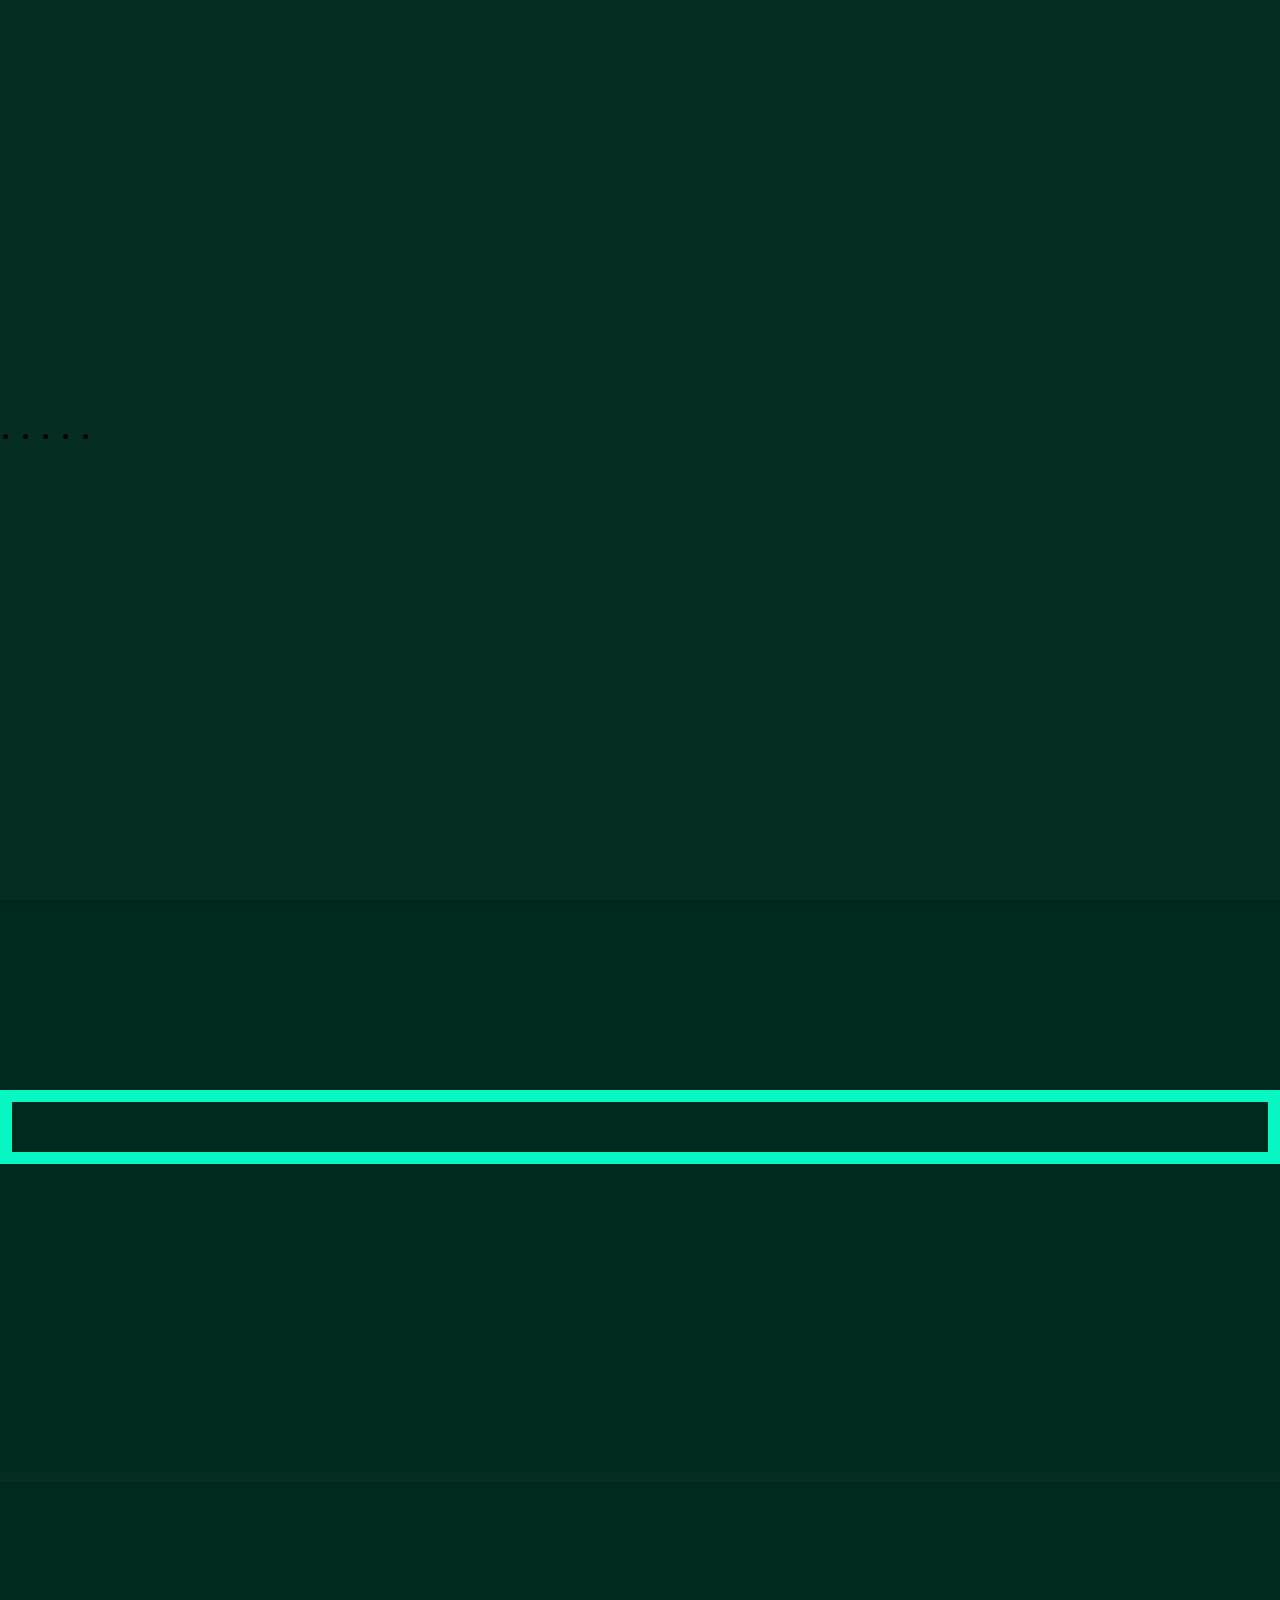
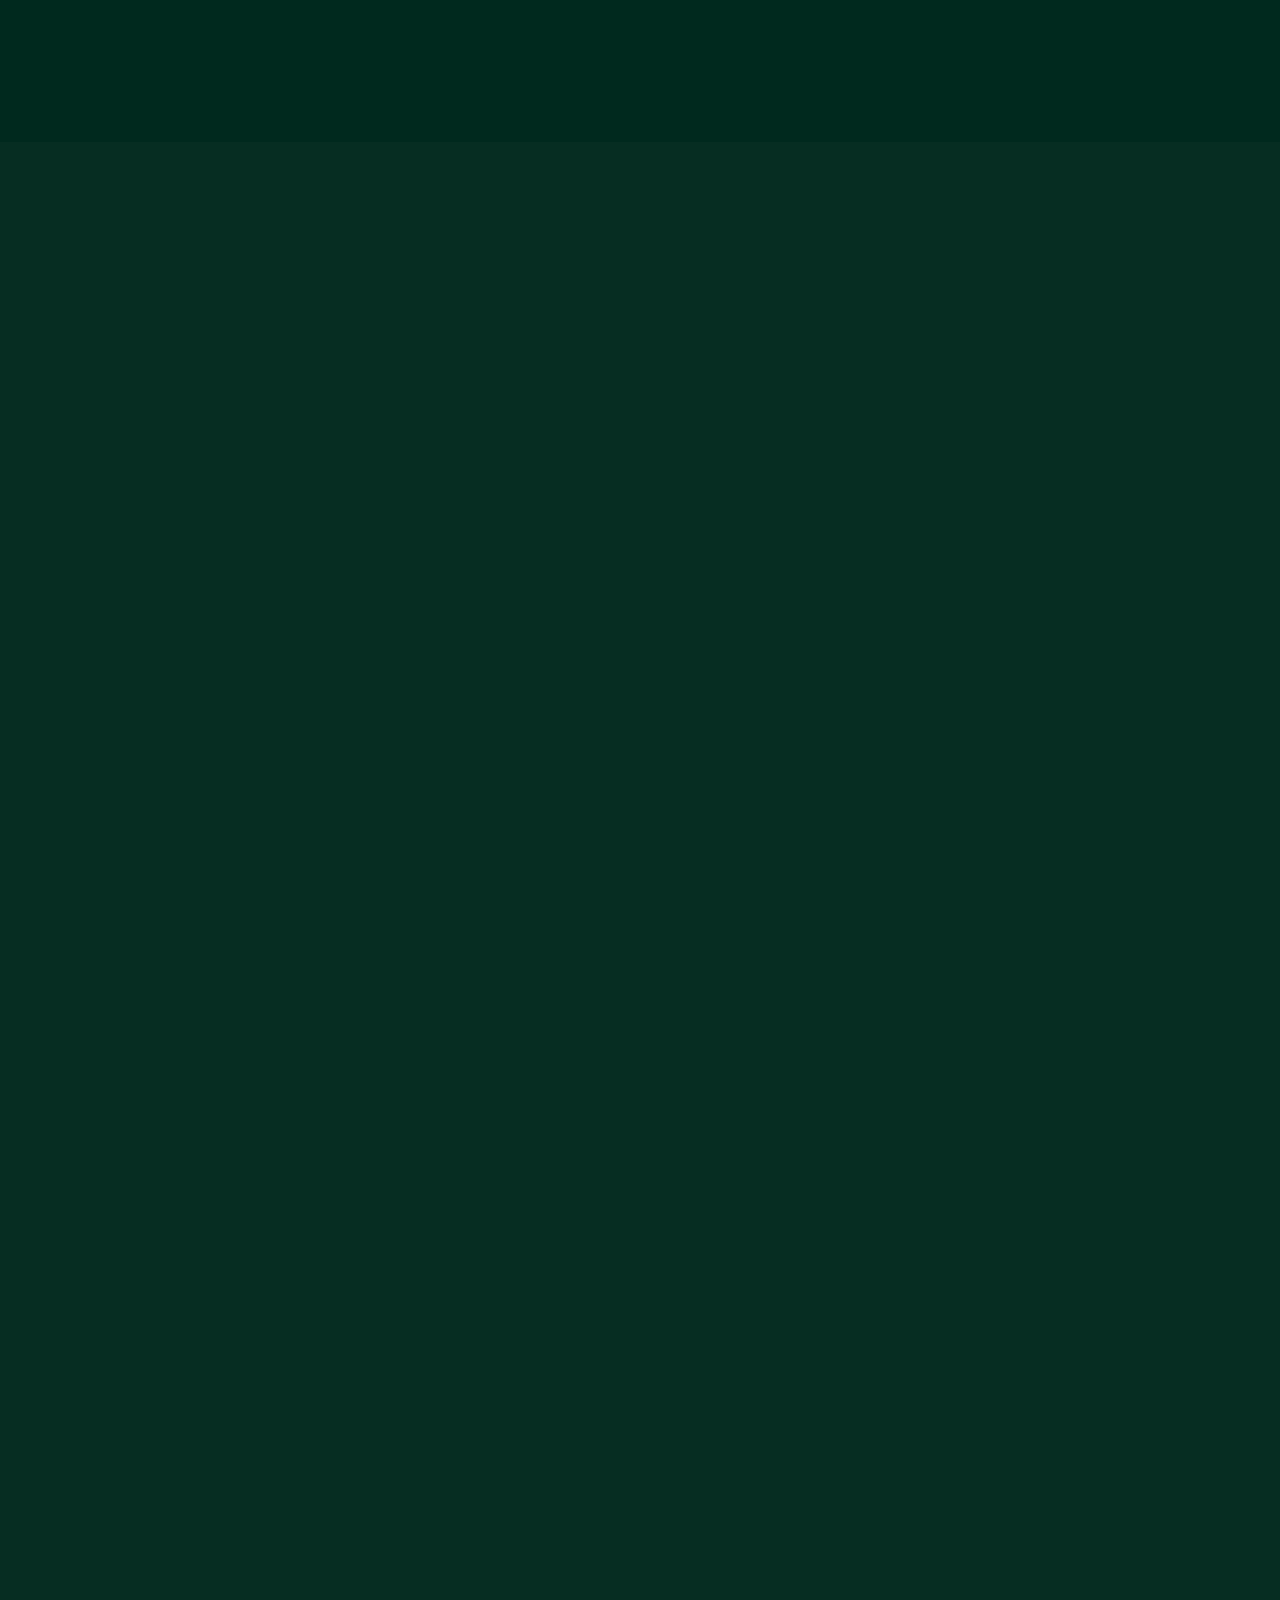
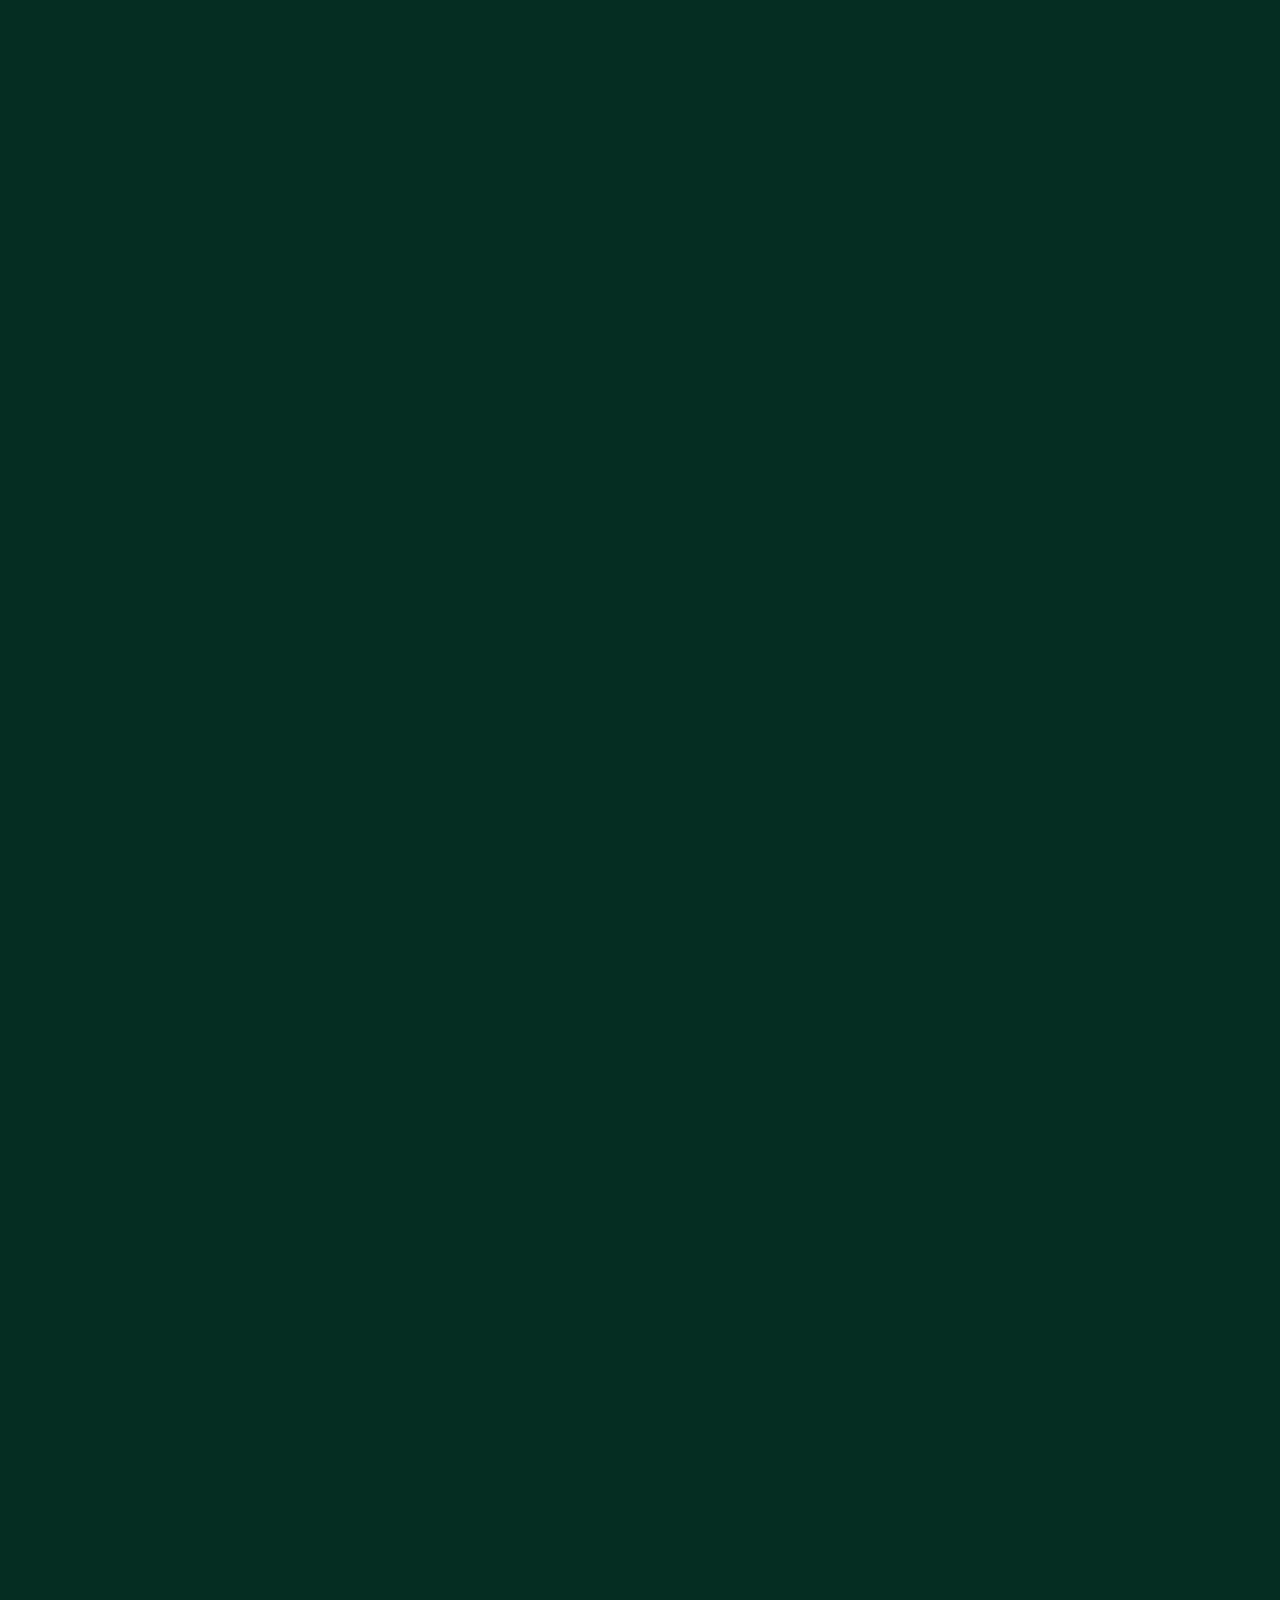
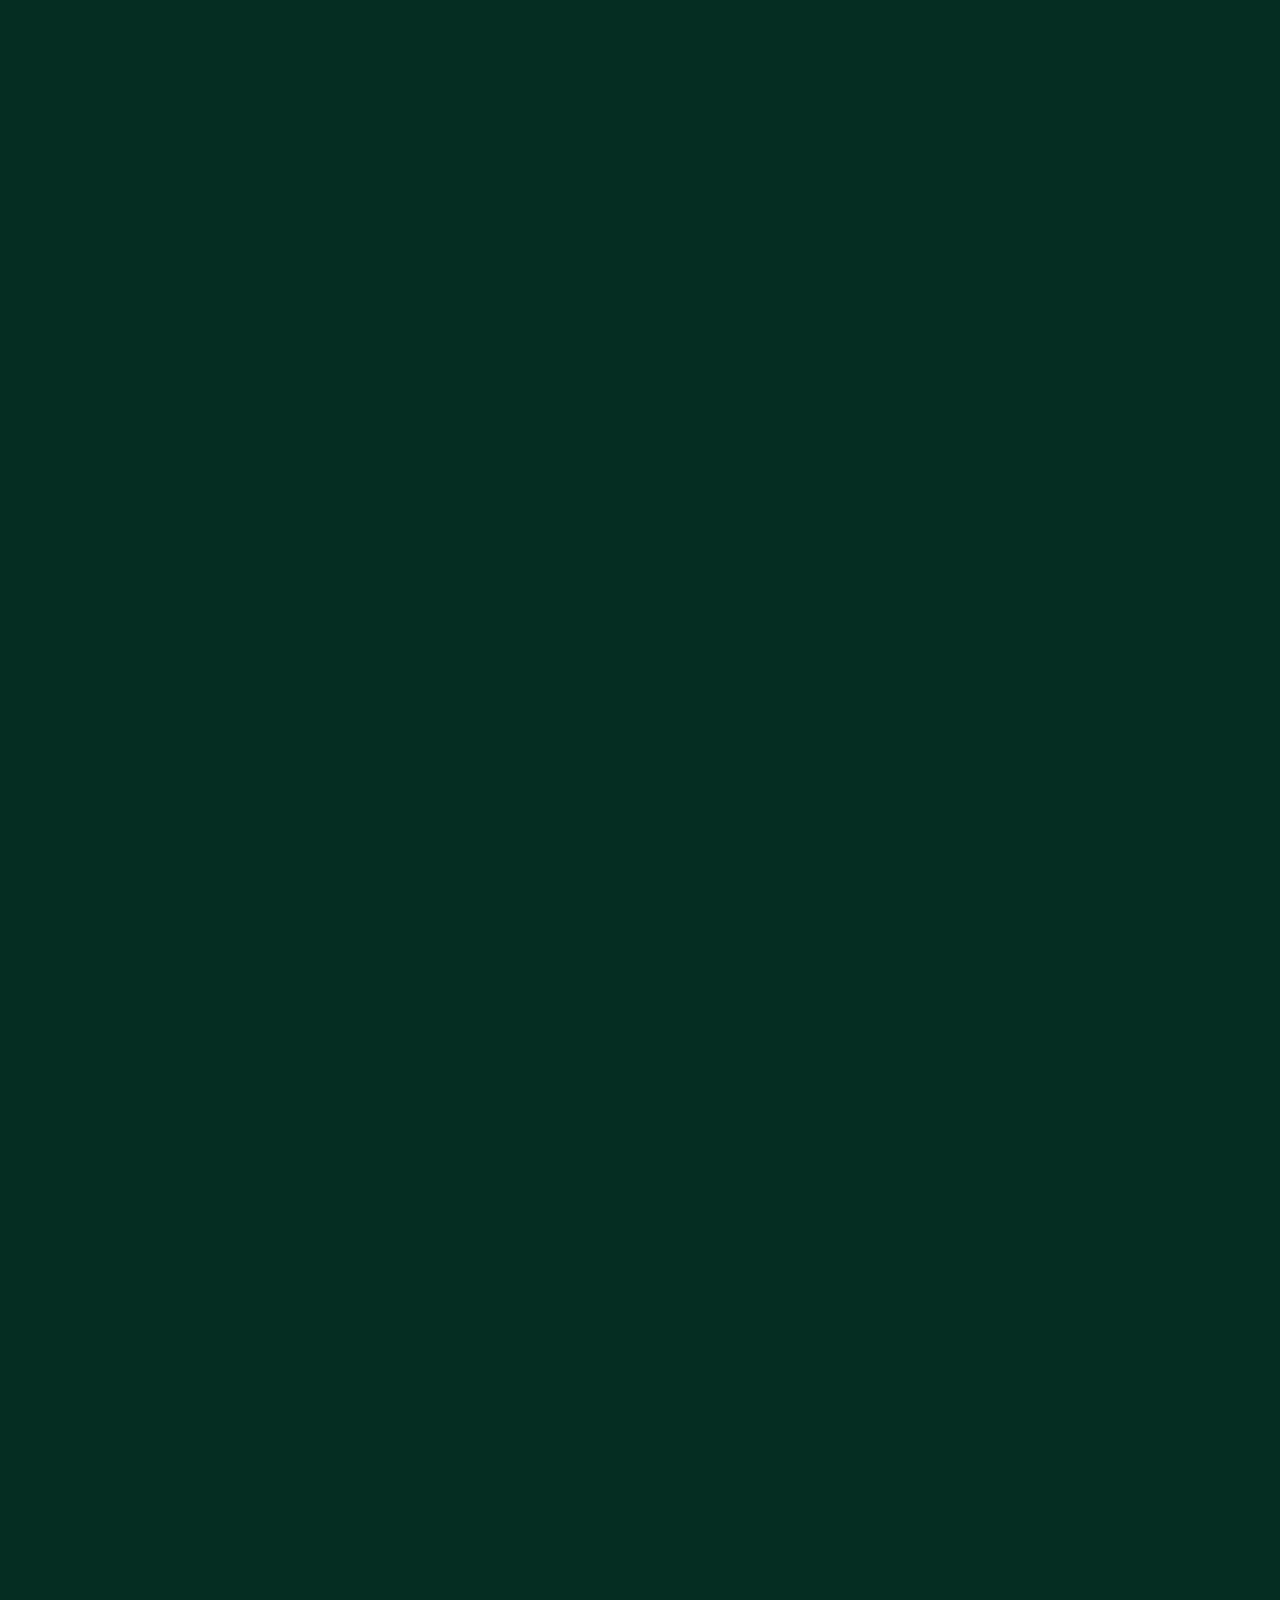
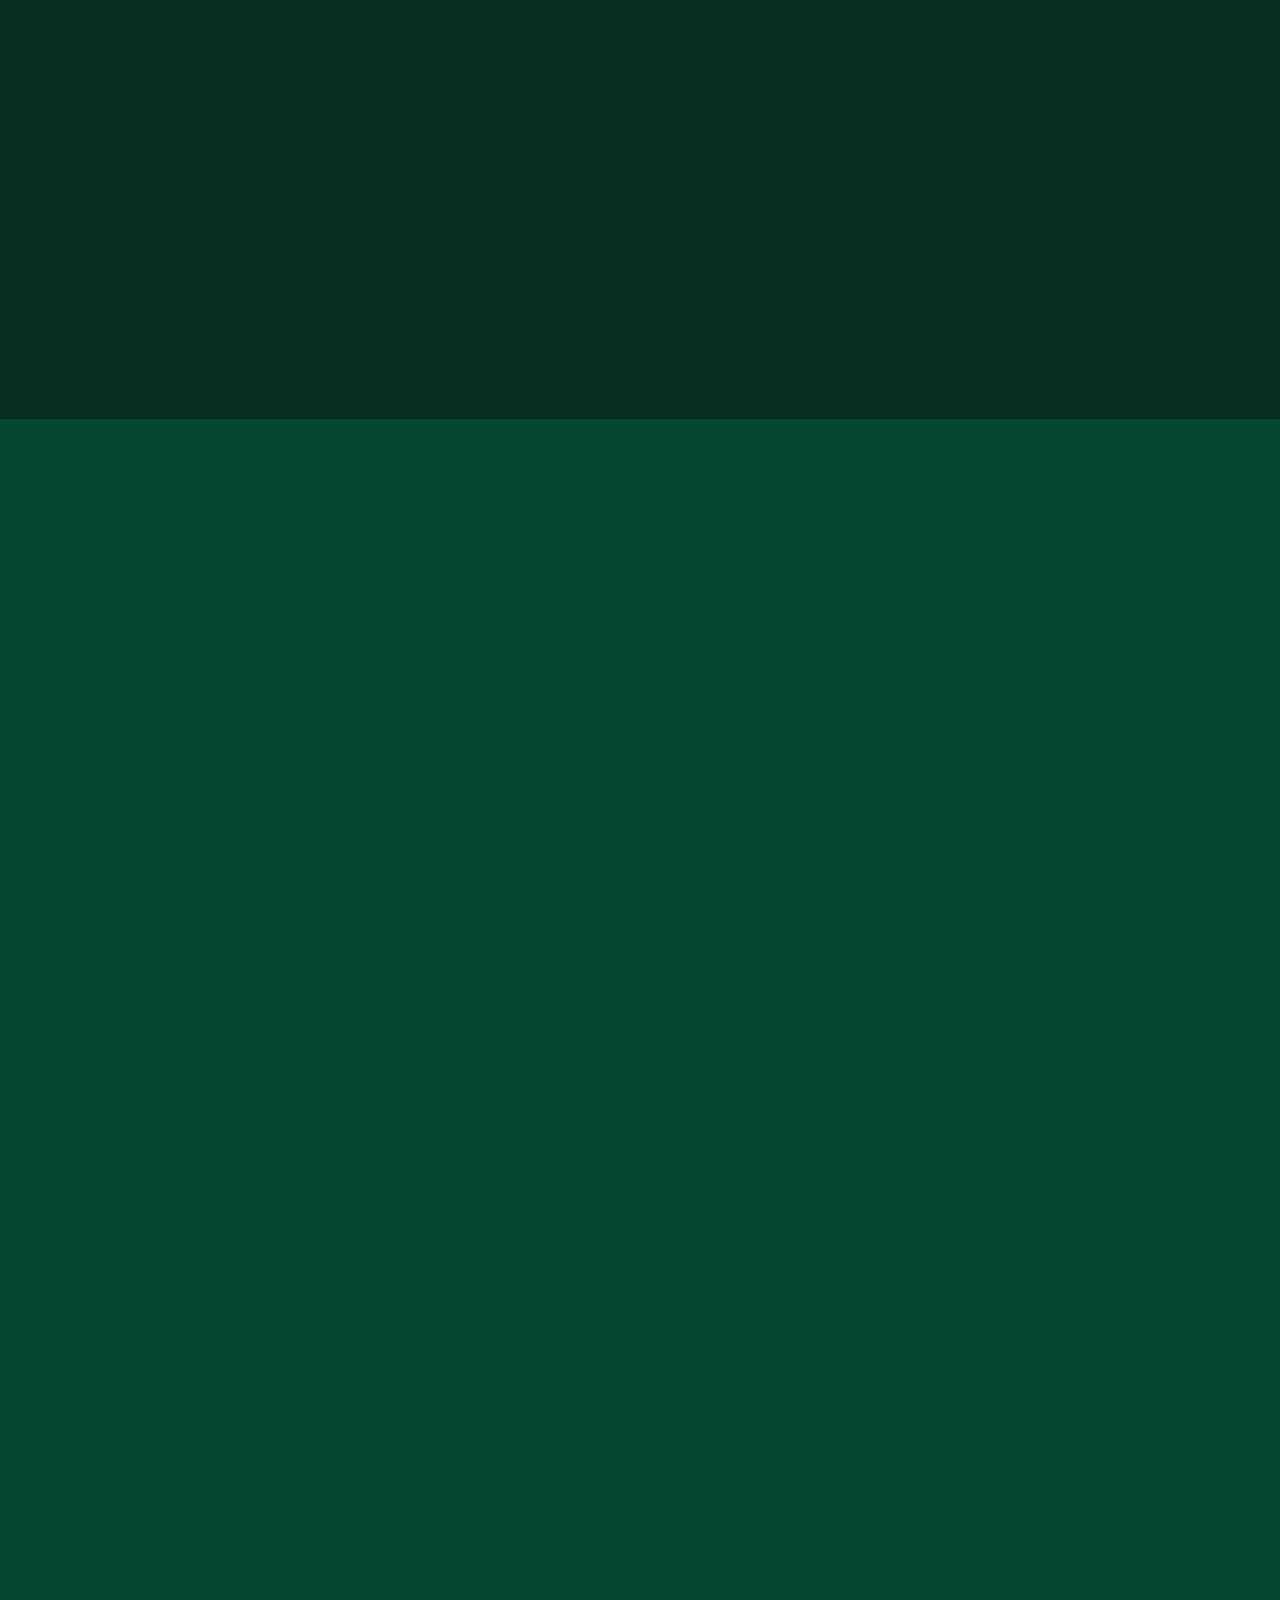
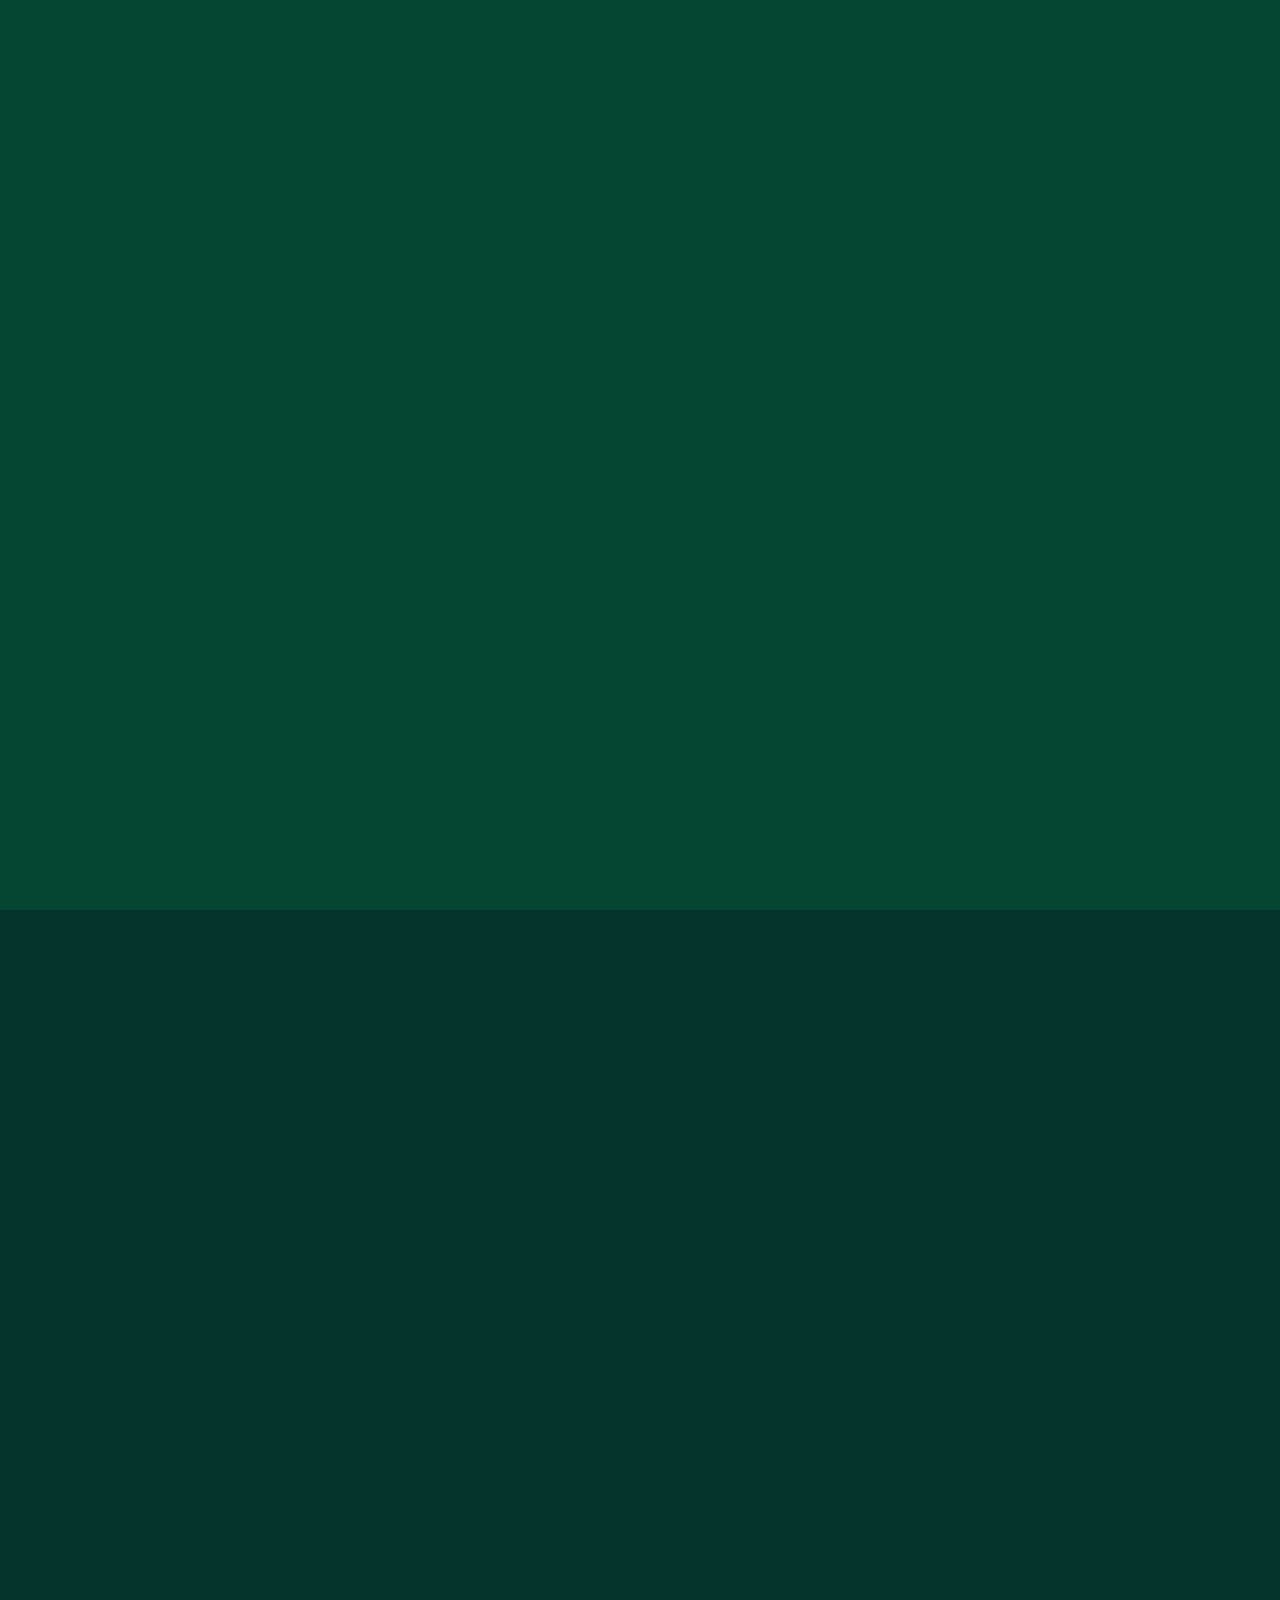
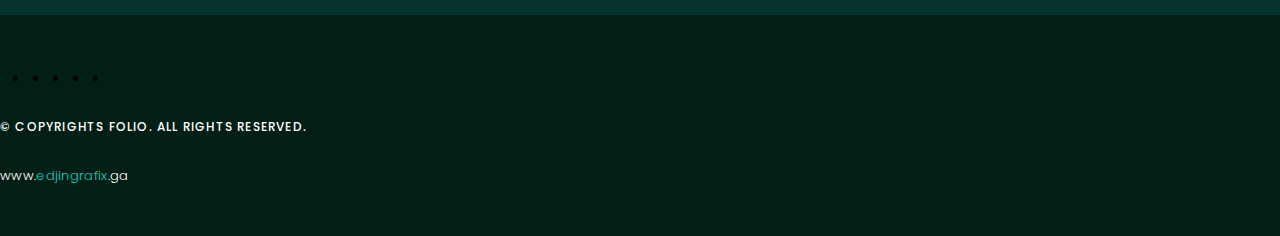
==== index.html @ a2e59a84 "My Portfolio" ====
<!DOCTYPE html>
<html lang="en">

<head>
  <!-- meta -->
  <meta charset="utf-8">
  <meta content="width=device-width, initial-scale=1.0" name="viewport">
  <title>EdjinGrafix | Portfolio</title>
  <link rel="shortcut icon" href="images/edjinlogo.png">
  <meta content="" name="keywords">
  <meta content="" name="description">

  <!-- Google Fonts -->
  <link href="https://fonts.googleapis.com/css?family=Poppins:300,300i,400,400i,500,500i,600,600i,700,700i|Playfair+Display:400,400i,700,700i,900,900i" rel="stylesheet">

  <!-- Bootstrap CSS File -->
  <link href="lib/bootstrap/css/bootstrap.min.css" rel="stylesheet">

  <!-- Import CSS -->
  <link href="css/button.css" rel="stylesheet">
  <link href="css/bglights.css" rel="stylesheet">
  <link href="css/spinbutton.css" rel="stylesheet">
  <link href="css/lightning.css" rel="stylesheet">
  <link href="css/particles.css" rel="stylesheet">
  <link href="css/skillsbar.css" rel="stylesheet">

  <!-- Libraries CSS Files -->
  <link rel="stylesheet" href="https://unpkg.com/aos@next/dist/aos.css" />
  <link href="lib/ionicons/css/ionicons.min.css" rel="stylesheet">
  <link href="lib/owlcarousel/assets/owl.carousel.min.css" rel="stylesheet">
  <link href="lib/magnific-popup/magnific-popup.css" rel="stylesheet">
  <link href="lib/hover/hover.min.css" rel="stylesheet">

  <!-- Main Stylesheet File -->
  <link href="css/style.css" rel="stylesheet">

  <!-- Responsive css -->
  <link href="css/responsive.css" rel="stylesheet">

  <!-- jquery -->
  <script src="https://code.jquery.com/jquery-3.3.1.js"></script>

  <!-- Edjin -->
  <link rel="shortcut icon" href="images/edjinlogo.png">
  <!-- =======================================================
  ======================================================= -->
</head>

<body>
  <!-- start section navbar -->
  <nav id="main-nav">
    <div class="row">
      <div class="container">
        <div class="logo">
          <a href="index.html"><img src="images/edjinlogo.png" alt="logo"></a>
        </div>
        
        <div class="responsive"><i data-icon="m" class="ion-navicon-round"></i></div>

        <ul class="nav-menu list-unstyled">
          <li><a href="#header" >Home</a></li>
          <li><a href="#about" >About</a></li>
          <li><a href="#skills" >Skills</a></li>
          <li><a href="#achievements" >Achievements</a></li>
          <li><a href="#portfolio">Portfolio</a></li>
        </ul>

      </div>
    </div>
  </nav>
  <!-- End section navbar -->

  <!-- Start particles  -->
  <div id="particles-js"></div>
  <!-- End particles  -->

  <!-- Start section header -->
  <div id="header" class="home">
    <div class="container">
      <div class="header-content">   
        <h1 data-aos="flip-left">I'm <span class="typed" data-aos="zoom-in"></span></h1>
        <p data-aos="fade-right">graphic designer, UI/UX developer</p>

        <ul class="list-unstyled list-social">
          <li><a href="https://www.facebook.com/nijde.nauab" data-aos="zoom-out-down"><i class="ion-social-facebook"></i></a></li>
          <li><a href="https://www.instagram.com/iamedjin/?hl=en" data-aos="zoom-out-down"><i class="ion-social-instagram"></i></a></li>
          <li><a href="https://twitter.com/"><i class="ion-social-twitter" data-aos="zoom-out-down"></i></a></li>
          <li><a href="https://www.linkedin.com/in/edjin-bauan-984ab7176/" data-aos="zoom-out-down"><i class="ion-social-linkedin"></i></a></li>
          <li><a href="https://www.youtube.com/channel/UC0boYiIL5aorYPAIslinyHw?view_as=subscriber" data-aos="zoom-out-down"><i class="ion-social-youtube"></i></a></li>
          <li><a href="https://plus.google.com/u/0/112895569783158415450" data-aos="zoom-out-down"><i class="ion-social-googleplus"></i></a></li>
        </ul> 
        
        <ul class="list-unstyled list-social" data-aos="zoom-in">
            <li><a href="images/resume.pdf" download><b>
                <span></span>
                <span></span>
                <span></span>
                <span></span>
                Download Resume
              </a></b></li>
          </ul>  

      </div>
    </div>
  </div>
  <!-- End section header -->

<!-- start section about us -->
  <div id="about" class="paddsection">
    <div class="container">
      <div class="row justify-content-between">

        <div class="col-lg-4 ">
          <div class="div-img-bg">

            <div class="about-img"  data-aos="flip-left"><img src="images/me.jpg" class="img-responsive" alt="me"></div>

          </div>
        </div>

        <div class="col-lg-7">
          <div class="about-descr">

            <p class="p-heading" data-aos="fade-up-right">I started as a Graphics Designer knowing just one simple application, Adobe Photoshop;
            <p class="separator" data-aos="fade-up-left"> and then I realized that technology never stops evolving, there’s always something new everyday, and if I don’t step up my game I will not be able to keep up. So I started learning the basics on creating a marketing materials then animations using different softwares, 
            finding what’s the best for each task, after some time, I’m creating website layouts and mobile application layouts; and now I’m a UI/UX developer. I never imagine that I can do these kind of
            things and I enjoy being a UI/UX developer. Creating a clean, elegant, user-friendly and of course responsive layouts is one of my passions today. 

          </div>
        </div>

      </div>
    </div>
  </div>
  <!-- end section about us -->

<!--==========================
      SERVICES SECTION
============================-->
  <!-- start section services -->
  <div id="services">
    <div class="container">
        <div class="services-carousel owl-theme" data-aos="fade-right">

          <div class="services-block" >
            <i class="ion-ios-browsers-outline"></i>
            <span>UI/UX DESIGN</span>
          </div>

          <div class="services-block" >
            <i class="ion-ios-lightbulb-outline"></i>
            <span>UNIQUE DESIGN</span>
          </div>

          <div class="services-block" >
            <i class="ion-ios-color-wand-outline"></i>
            <span>WEB DESIGN</span>
          </div>

          <div class="services-block" >
            <i class="ion-social-android-outline"></i>
            <span>MOBILE APP DESIGN</span>
          </div>

          <div class="services-block" >
            <i class="ion-ios-analytics-outline"></i>
            <span>LOGO DESIGN</span>
          </div>

          <div class="services-block" >
            <i class="ion-ios-camera-outline"></i>
            <span>MOCKUP DESIGN</span>
          </div>

        </div>
    </div>
  </div>
  <!-- end section services -->

<!--==========================
      SKILLS SECTION
============================-->
  <!-- start section services -->
<div id="skills">
  <div class="skillcontainer">
    <div class="section-title text-center">
      <h2 data-aos="zoom-in-up">SKILLS</h2>
    </div>
  
      <br>
      <h2 data-aos="zoom-in-down">Design Skills</h2>
      <br>
  
        <div class="skill active" id="ps90" data-aos="flip-left">
          <div class="skill__img">
            <img src="images/Skills/1.png" />
          </div>
          <div class="skill__content">
            <h2 class="skill__name">
  PHOTOSHOP
              <span id="procent">90 %</span>
            </h2>
            <div class="skill__progress">
              <span id="progress"></span>
            </div>
          </div>
        </div>
  
        <div class="skill active" id="ps95" data-aos="flip-left">
            <div class="skill__img">
              <img src="images/Skills/27.png" />
            </div>
            <div class="skill__content">
              <h2 class="skill__name">
  UI / UX Design
                <span id="procent">95 %</span>
              </h2>
              <div class="skill__progress">
                <span id="progress"></span>
              </div>
          </div>
            </div>
  
        <div class="skill active" id="ps80" data-aos="flip-left">
            <div class="skill__img">
              <img src="images/Skills/2.svg" />
            </div>
            <div class="skill__content">
              <h2 class="skill__name">
  ILLUSTRATOR
                <span id="procent">80 %</span>
              </h2>
              <div class="skill__progress">
                <span id="progress"></span>
              </div>
            </div>
          </div>
        
        <div class="skill active" id="ps100" data-aos="flip-left">
          <div class="skill__img">
            <img src="images/Skills/3.svg" />
          </div>
          <div class="skill__content">
            <h2 class="skill__name">
  ADOBE XD
              <span id="procent">100 %</span>
            </h2>
            <div class="skill__progress">
              <span id="progress"></span>
            </div>
          </div>
        </div>
        
        <div class="skill active" id="ps85" data-aos="flip-left">
          <div class="skill__img">
            <img src="images/Skills/4.svg" />
          </div>
          <div class="skill__content">
            <h2 class="skill__name">
  ADOBE INDESIGN
              <span id="procent">85 %</span>
            </h2>
            <div class="skill__progress">
              <span id="progress"></span>
            </div>
          </div>
        </div>
        
        <div class="skill active" id="ps85" data-aos="flip-left">
          <div class="skill__img">
            <img src="images/Skills/12.jpeg" />
          </div>
          <div class="skill__content">
            <h2 class="skill__name">
  SONY VEGAS PRO
              <span id="procent">85 %</span>
            </h2>
            <div class="skill__progress">
              <span id="progress"></span>
            </div>
          </div>
        </div>
        
        <div class="skill active" id="ps70" data-aos="flip-left">
          <div class="skill__img">
            <img src="images/Skills/19.png" />
          </div>
          <div class="skill__content">
            <h2 class="skill__name">
  ADOBE FLASH
              <span id="procent">70 %</span>
            </h2>
            <div class="skill__progress">
              <span id="progress"></span>
            </div>
          </div>
        </div>
  
        <div class="skill active" id="ps90" data-aos="flip-left">
            <div class="skill__img">
              <img src="images/Skills/24.png" />
            </div>
            <div class="skill__content">
              <h2 class="skill__name">
  SKETCH
                <span id="procent">90 %</span>
              </h2>
              <div class="skill__progress">
                <span id="progress"></span>
              </div>
            </div>
          </div>
  
          <div class="skill active" id="ps90" data-aos="flip-left">
            <div class="skill__img">
              <img src="images/Skills/20.png" />
            </div>
            <div class="skill__content">
              <h2 class="skill__name">
  MARVELAPP
                <span id="procent">90 %</span>
              </h2>
              <div class="skill__progress">
                <span id="progress"></span>
              </div>
            </div>
          </div>
  
          <div class="skill active" id="ps90" data-aos="flip-left">
            <div class="skill__img">
              <img src="images/Skills/23.png" />
            </div>
            <div class="skill__content">
              <h2 class="skill__name">
  FILMORA
                <span id="procent">90 %</span>
              </h2>
              <div class="skill__progress">
                <span id="progress"></span>
              </div>
            </div>
          </div>
        
        
        <br><br><br><br><br><br>
        <h2 data-aos="zoom-in-down">Programming Skills</h2>
        <br><br><br>
        <div class="skill active" id="ps95" data-aos="flip-left">
          <div class="skill__img">
            <img src="images/Skills/5.svg" />
          </div>
          <div class="skill__content">
            <h2 class="skill__name">
  HTML5
              <span id="procent">95 %</span>
            </h2>
            <div class="skill__progress">
              <span id="progress"></span>
            </div>
          </div>
        </div>
        
        <div class="skill active" id="ps95" data-aos="flip-left">
          <div class="skill__img">
            <img src="images/Skills/6.svg" />
          </div>
          <div class="skill__content">
            <h2 class="skill__name">
  CSS
              <span id="procent">95 %</span>
            </h2>
            <div class="skill__progress">
              <span id="progress"></span>
            </div>
          </div>
        </div>
  
        <div class="skill active" id="ps90" data-aos="flip-left">
            <div class="skill__img">
              <img src="images/Skills/7.png" />
            </div>
            <div class="skill__content">
              <h2 class="skill__name">
  SCSS/SASS
                <span id="procent">90 %</span>
              </h2>
              <div class="skill__progress">
                <span id="progress"></span>
              </div>
            </div>
          </div>
  
          <div class="skill active" id="ps90" data-aos="flip-left">
              <div class="skill__img">
                <img src="images/Skills/8.png" />
              </div>
              <div class="skill__content">
                <h2 class="skill__name">
  FLEXBOX
                  <span id="procent">90 %</span>
                </h2>
                <div class="skill__progress">
                  <span id="progress"></span>
                </div>
              </div>
            </div>
  
          <div class="skill active" id="ps50" data-aos="flip-left">
              <div class="skill__img">
                <img src="images/Skills/9.png" />
              </div>
              <div class="skill__content">
                <h2 class="skill__name">
  JAVASCRIPT
                  <span id="procent">50 %</span>
                </h2>
                <div class="skill__progress">
                  <span id="progress"></span>
                </div>
              </div>
            </div>
  
          <div class="skill active" id="ps85" data-aos="flip-left">
              <div class="skill__img">
                <img src="images/Skills/13.png" />
              </div>
              <div class="skill__content">
                <h2 class="skill__name">
  BOOTSTRAP
                  <span id="procent">85 %</span>
                </h2>
                <div class="skill__progress">
                  <span id="progress"></span>
                </div>
              </div>
            </div>
  
          <div class="skill active" id="ps75" data-aos="flip-left">
              <div class="skill__img">
                <img src="images/Skills/14.png" />
              </div>
              <div class="skill__content">
                <h2 class="skill__name">
  ANGULARJS
                  <span id="procent">75 %</span>
                </h2>
                <div class="skill__progress">
                  <span id="progress"></span>
                </div>
              </div>
            </div>
  
          <div class="skill active" id="ps70" data-aos="flip-left">
              <div class="skill__img">
                <img src="images/Skills/17.png" />
              </div>
              <div class="skill__content">
                <h2 class="skill__name">
  VUEJS
                  <span id="procent">70 %</span>
                </h2>
                <div class="skill__progress">
                  <span id="progress"></span>
                </div>
              </div>
            </div>
  
          <div class="skill active" id="ps60" data-aos="flip-left">
              <div class="skill__img">
                <img src="images/Skills/16.png" />
              </div>
              <div class="skill__content">
                <h2 class="skill__name">
  NODEJS
                  <span id="procent">60 %</span>
                </h2>
                <div class="skill__progress">
                  <span id="progress"></span>
                </div>
              </div>
            </div>
  
          <div class="skill active" id="ps90" data-aos="flip-left">
              <div class="skill__img">
                <img src="images/Skills/15.png" />
              </div>
              <div class="skill__content">
                <h2 class="skill__name">
  GITHUB
                  <span id="procent">90 %</span>
                </h2>
                <div class="skill__progress">
                  <span id="progress"></span>
                </div>
              </div>
            </div>
          
          <div class="skill active" id="ps80" data-aos="flip-left">
              <div class="skill__img">
                <img src="images/Skills/21.png" />
              </div>
              <div class="skill__content">
                <h2 class="skill__name">
  BULMACSS
                  <span id="procent">80 %</span>
                </h2>
                <div class="skill__progress">
                  <span id="progress"></span>
                </div>
              </div>
            </div>
  
          <div class="skill active" id="ps80" data-aos="flip-left">
              <div class="skill__img">
                <img src="images/Skills/22.png" />
              </div>
              <div class="skill__content">
                <h2 class="skill__name">
  MATERIALIZE
                  <span id="procent">80 %</span>
                </h2>
                <div class="skill__progress">
                  <span id="progress"></span>
                </div>
              </div>
            </div>
          
          <div class="skill active" id="ps80" data-aos="flip-left">
              <div class="skill__img">
                <img src="images/Skills/26.png" />
              </div>
              <div class="skill__content">
                <h2 class="skill__name">
  ANT DESIGN
                  <span id="procent">80 %</span>
                </h2>
                <div class="skill__progress">
                  <span id="progress"></span>
                </div>
              </div>
            </div>
  
          <div class="skill active" id="ps80" data-aos="flip-left">
              <div class="skill__img">
                <img src="images/Skills/25.png" />
              </div>
              <div class="skill__content">
                <h2 class="skill__name">
  SEMANTIC UI
                  <span id="procent">80 %</span>
                </h2>
                <div class="skill__progress">
                  <span id="progress"></span>
                </div>
              </div>
            </div>
  
        <br><br><br><br><br><br>
        <h2 data-aos="zoom-in-down">Other Skills</h2>
        <br><br><br>
  
        <div class="skill active" id="ps100" data-aos="flip-left">
          <div class="skill__img">
            <img src="images/Skills/10.png" />
          </div>
          <div class="skill__content">
            <h2 class="skill__name">
  MICROSOFT OFFICE
              <span id="procent">100 %</span>
            </h2>
            <div class="skill__progress">
              <span id="progress"></span>
            </div>
          </div>
        </div>
  
    <div class="skill active" id="ps80" data-aos="flip-left">
          <div class="skill__img">
            <img src="images/Skills/18.png" />
          </div>
          <div class="skill__content">
            <h2 class="skill__name">
  FLSTUDIO
              <span id="procent">80 %</span>
            </h2>
            <div class="skill__progress">
              <span id="progress"></span>
            </div>
          </div>
        </div>
  
      <div class="skill active" id="ps100" data-aos="flip-left">
          <div class="skill__img">
            <img src="images/Skills/11.svg" />
          </div>
          <div class="skill__content">
            <h2 class="skill__name">
  ACOUSTICA MIXER
              <span id="procent">100 %</span>
            </h2>
            <div class="skill__progress">
              <span id="progress"></span>
            </div>
          </div>
        </div>
  </div>
  </div>
  
  <!-- End Skill Bar -->
  <!-- start section services -->
  <div id="achievements">
      <section>
          <div class="container">
            <div class="row">
              <div class="col-lg-12 text-center">
                <h2 class="section-heading text-uppercase" data-aos="zoom-in-up">SEMINAR, TRAININGS, ACHIEVEMENTS</h2>
                <h3 class="section-subheading text-muted"></h3>
              </div>

            </div>
            <div class="row">
              <div class="col-lg-12">
                <ul class="timeline" data-aos="zoom-in-down">
                  <li>
                    <div class="timeline-image" data-aos="zoom-out-down">
                      <img class="rounded-circle img-fluid" src="images/portfolio/1.png" alt="" style="height:100%">
                    </div>
                    <div class="timeline-panel" data-aos="fade-left">
                      <div class="timeline-heading">
                        <h4>March 2012</h4>
                        <h4 class="subheading">Calamba, Laguna</h4>
                      </div>
                      <div class="timeline-body">
                        <p>Outstanding Graduate In Arts</p>
                      </div>
                    </div>
                  </li>
                  <li class="timeline-inverted">
                    <div class="timeline-image" data-aos="zoom-out-down">
                      <img class="rounded-circle img-fluid" src="images/portfolio/2.png" alt="" style="height:100%">
                    </div>
                    <div class="timeline-panel" data-aos="fade-right">
                      <div class="timeline-heading">
                        <h4>February 2017</h4>
                        <h4 class="subheading">Santa Rosa City, Laguna</h4>
                      </div>
                      <div class="timeline-body">
                        <p>Adobe Photoshop Tips and Tricks</p>
                      </div>
                    </div>
                  </li>
                  <li>
                    <div class="timeline-image" data-aos="zoom-out-down">
                      <img class="rounded-circle img-fluid" src="images/portfolio/3.png" alt="" style="height:100%">
                    </div>
                    <div class="timeline-panel" data-aos="fade-left">
                      <div class="timeline-heading">
                        <h4>February 2017</h4>
                        <h4 class="subheading">Santa Rosa City, Laguna</h4>
                      </div>
                      <div class="timeline-body">
                        <p>Android Programming Using SQLite Database</p>
                      </div>
                    </div>
                  </li>
                  <li class="timeline-inverted">
                    <div class="timeline-image" data-aos="zoom-out-down">
                      <img class="rounded-circle img-fluid" src="images/portfolio/4.png" alt="" style="height:100%">
                    </div>
                    <div class="timeline-panel" data-aos="fade-right">
                      <div class="timeline-heading">
                        <h4>April 2018</h4>
                        <h4 class="subheading">Santa Rosa City, Laguna</h4>
                      </div>
                      <div class="timeline-body">
                        <p>(Best in Thesis) ARDUINO PROJECT 
                          Asia Technological School of Science & Arts</p>
                      </div>
                    </div>
                  </li>
                  <li>
                      <div class="timeline-image" data-aos="zoom-out-down">
                        <img class="rounded-circle img-fluid" src="images/portfolio/5.png" alt="" style="height:100%">
                      </div>
                      <div class="timeline-panel" data-aos="fade-left">
                        <div class="timeline-heading">
                          <h4>March 2018</h4>
                          <h4 class="subheading">Santa Rosa City, Laguna</h4>
                        </div>
                        <div class="timeline-body">
                          <p>On the Job Training Santa Rosa Municipal Hall (Vice Mayor’s Office)</p>
                        </div>
                      </div>
                    </li>
                    <li class="timeline-inverted">
                        <div class="timeline-image" data-aos="zoom-out-down">
                          <img class="rounded-circle img-fluid" src="images/portfolio/6.png" alt="" style="height:100%">
                        </div>
                        <div class="timeline-panel" data-aos="fade-right">
                          <div class="timeline-heading">
                            <h4>March 2018</h4>
                            <h4 class="subheading">Santa Rosa City, Laguna</h4>
                          </div>
                          <div class="timeline-body">
                            <p>Promotion and Marketing Seminar</p>
                          </div>
                        </div>
                      </li>
                      <li>
                          <div class="timeline-image" data-aos="zoom-out-down">
                            <img class="rounded-circle img-fluid" src="images/portfolio/7.png" alt="" style="height:100%">
                          </div>
                          <div class="timeline-panel" data-aos="fade-left">
                            <div class="timeline-heading">
                              <h4>September 2016</h4>
                              <h4 class="subheading">TESDA Binan, Laguna</h4>
                            </div>
                            <div class="timeline-body">
                              <p>English Language</p>
                            </div>
                          </div>
                        </li>
                        <li class="timeline-inverted">
                            <div class="timeline-image" data-aos="zoom-out-down">
                              <img class="rounded-circle img-fluid" src="images/portfolio/8.png" alt="" style="height:100%">
                            </div>
                            <div class="timeline-panel" data-aos="fade-right">
                              <div class="timeline-heading">
                                <h4>September 201</h4>
                                <h4 class="subheading">Santa Rosa City, Laguna</h4>
                              </div>
                              <div class="timeline-body">
                                <p>Sangguniang Kabataan</p>
                              </div>
                            </div>
                          </li>
                  
                </ul>
              </div>
            </div>
          </div>
  </section>
</div>

    <!-- end section services -->
    
  <!-- start section portfolio -->
  <div id="portfolio" class="text-center paddsection">

    <div class="container">
      <div class="section-title text-center">
        <h2 data-aos="zoom-in-down">My Portfolio</h2>
      </div>
    </div>

    <div class="container">
      <div class="row">
        <div class="col-md-12">

          <div class="portfolio-list">

            <ul class="nav list-unstyled" id="portfolio-flters" data-aos="fade-up">
              <li class="filter filter-active" data-filter=".all">all</li>
              <li class="filter" data-filter=".branding">logos</li>
              <li class="filter" data-filter=".mockups">mockups</li>
              <li class="filter" data-filter=".uikits">banners</li>
              <li class="filter" data-filter=".webdesign">calling cards</li>
              <li class="filter" data-filter=".photography">other design</li>
            </ul>

          </div>

          <div class="portfolio-container">

            <div class="col-lg-4 col-md-6 portfolio-thumbnail all branding uikits webdesign" data-aos="flip-up">
              <a class="popup-img" href="images/portfolio/1.jpg">
                <img src="images/portfolio/1.jpg" alt="img">
              </a>
            </div>

            <div class="col-lg-4 col-md-6 portfolio-thumbnail all mockups uikits photography" data-aos="flip-up">
              <a class="popup-img" href="images/portfolio/2.jpg">
                <img src="images/portfolio/2.jpg"  alt="img">
              </a>
            </div>

            <div class="col-lg-4 col-md-6 portfolio-thumbnail all branding webdesig photographyn" data-aos="flip-up">
              <a class="popup-img" href="images/portfolio/3.jpg">
                <img src="images/portfolio/3.jpg" alt="img">
              </a>
            </div>

            <div class="col-lg-4 col-md-6 portfolio-thumbnail all mockups webdesign photography" data-aos="flip-up">
              <a class="popup-img" href="images/portfolio/4.jpg">
                <img src="images/portfolio/4.jpg" alt="img">
              </a>
            </div>

            <div class="col-lg-4 col-md-6 portfolio-thumbnail all branding uikits photography" data-aos="flip-up">
              <a class="popup-img" href="images/portfolio/5.jpg">
                <img src="images/portfolio/5.jpg" alt="img">
              </a>
            </div>

            <div class="col-lg-4 col-md-6 portfolio-thumbnail all mockups uikits webdesign" data-aos="flip-up">
              <a class="popup-img" href="images/portfolio/6.jpg">
                <img src="images/portfolio/6.jpg" alt="img">
              </a>
            </div>

          </div>
        </div>
      </div>
    </div>

  </div>
  <!-- End section portfolio -->


  <!-- start sectoion contact -->
  <div id="contact" class="paddsection">
    <div class="container">
      <div class="contact-block1">
        <div class="row">

          <div class="col-lg-6">
            <div class="contact-contact">

              <h2 class="mb-30" data-aos="fade-down">GET IN TOUCH</h2>

              <ul class="contact-details" data-aos="fade-right">
                <li><span>948 Rizal Blvld. Brgy.Pook</span></li>
                <li><span>Santa Rosa, Laguna. Philippines </span></li>
                <li><span>(+63) 905-855-87**</span></li>
                <li><span>ejbauan@gmail.com</span></li>
              </ul>

            </div>
          </div>

          <div class="col-lg-6">
            <form action="" method="post" role="form" class="contactForm" data-aos="fade-left">
              <div class="row">

                <div id="sendmessage">Your message has been sent. Thank you!</div>
                <div id="errormessage"></div>

                <div class="col-lg-6">
                  <div class="form-group contact-block1">
                    <input type="text" name="name" class="form-control" id="name" placeholder="Your Name" data-rule="minlen:4" data-msg="Please enter at least 4 chars" />
                    <div class="validation"></div>
                  </div>
                </div>

                <div class="col-lg-6">
                  <div class="form-group">
                    <input type="email" class="form-control" name="email" id="email" placeholder="Your Email" data-rule="email" data-msg="Please enter a valid email" />
                    <div class="validation"></div>
                  </div>
                </div>

                <div class="col-lg-12">
                  <div class="form-group">
                    <input type="text" class="form-control" name="subject" id="subject" placeholder="Subject" data-rule="minlen:4" data-msg="Please enter at least 8 chars of subject" />
                    <div class="validation"></div>
                  </div>
                </div>

                <div class="col-lg-12">
                  <div class="form-group">
                    <textarea class="form-control" name="message" rows="12" data-rule="required" data-msg="Please write something for us" placeholder="Message"></textarea>
                    <div class="validation"></div>
                  </div>
                </div>

                <div class="col-lg-12">
                  <input type="submit" class="btn btn-defeault btn-send" value="Send message">
                </div>

              </div>
            </form>
          </div>
        </div>
      </div>
    </div>
  </div>
 
  
  <!-- start section footer -->
  <div id="footer" class="text-center">
    <div class="container">
      <div class="socials-media text-center">

        <ul class="list-unstyled list-social">
          <li><a href="https://www.facebook.com/nijde.nauab"><i class="ion-social-facebook"></i></a></li>
          <li><a href="https://www.instagram.com/iamedjin/?hl=en"><i class="ion-social-instagram"></i></a></li>
          <li><a href="https://twitter.com/"><i class="ion-social-twitter"></i></a></li>
          <li><a href="https://www.linkedin.com/in/edjin-bauan-984ab7176/"><i class="ion-social-linkedin"></i></a></li>
          <li><a href="https://www.youtube.com/channel/UC0boYiIL5aorYPAIslinyHw?view_as=subscriber"><i class="ion-social-youtube"></i></a></li>
          <li><a href="https://plus.google.com/u/0/112895569783158415450"><i class="ion-social-googleplus"></i></a></li>
        </ul> 

      </div>

      <p>&copy; Copyrights Folio. All rights reserved.</p>

      <div class="credits">
        <!--
          All the links in the footer should remain intact.
          You can delete the links only if you purchased the pro version.
          Licensing information: https://bootstrapmade.com/license/
          Purchase the pro version with working PHP/AJAX contact form: https://bootstrapmade.com/buy/?theme=Folio
        -->
        <span class="credittext">www.</span><a href="">edjingrafix</a><span class="credittext">.ga</span>
      </div>

    </div>
  </div>
  </div>
  
  <!-- End section footer -->
  
  <!-- JavaScript Libraries -->
  <script src="lib/jquery/jquery.min.js"></script>
  <script src="lib/jquery/jquery-migrate.min.js"></script>
  <script src="lib/bootstrap/js/bootstrap.bundle.min.js"></script>
  <script src="lib/typed/typed.js"></script>
  <script src="lib/owlcarousel/owl.carousel.min.js"></script>
  <script src="lib/magnific-popup/magnific-popup.min.js"></script>
  <script src="lib/isotope/isotope.pkgd.min.js"></script>
  <script src="https://unpkg.com/aos@next/dist/aos.js"></script>

  <!-- Contact Form JavaScript File -->
  <script src="contactform/contactform.js"></script>

  <!-- Template Main Javascript File -->
  <script src="js/main.js"></script>
  <script src="js/style.js"></script>
  <script src="js/particles/particles.js"></script>
  <script src="js/particles/particles.min.js"></script>
  <script src="js/particles/app.js"></script>
  <script src="js/skillbar.js"></script>
  <script src="js/aos.js"></script>
  <script src="js/pageTransition.js"></script>
  
</body>

</html>
---- css/button.css ----
section {
    padding: 100px 0
}

section h2.section-heading {
    font-size: 25px;
    margin-top: 0;
    margin-bottom: 15px;
}

section h3.section-subheading {
    font-size: 16px;
    font-style: italic;
    margin-bottom: 75px;
    text-transform: none;
    font-family: 'Droid Serif', -apple-system, BlinkMacSystemFont, 'Segoe UI', Roboto, 'Helvetica Neue', Arial, sans-serif, 'Apple Color Emoji', 'Segoe UI Emoji', 'Segoe UI Symbol', 'Noto Color Emoji'
}

@media (min-width:768px) {
    section {
        padding: 150px 0
    }
}

.btn {
    font-family: Montserrat, -apple-system, BlinkMacSystemFont, 'Segoe UI', Roboto, 'Helvetica Neue', Arial, sans-serif, 'Apple Color Emoji', 'Segoe UI Emoji', 'Segoe UI Symbol', 'Noto Color Emoji';
    font-weight: 700
}

.btn-xl {
    font-size: 18px;
    padding: 20px 40px
}

.btn-primary {
    background-color: #fed136;
    border-color: #fed136
}

.btn-primary:active,
.btn-primary:focus,
.btn-primary:hover {
    background-color: #fec810 !important;
    border-color: #fec810 !important;
    color: #fff
}

.btn-primary:active,
.btn-primary:focus {
    -webkit-box-shadow: 0 0 0 .2rem rgba(254, 209, 55, .5) !important;
    box-shadow: 0 0 0 .2rem rgba(254, 209, 55, .5) !important
}

::selection {
    background: #fed136;
    text-shadow: none
}

img::selection {
    background: 0 0
}

img::-moz-selection {
    background: 0 0
}

#mainNav {
    background-color: #212529
}

#mainNav .navbar-toggler {
    font-size: 12px;
    right: 0;
    padding: 13px;
    text-transform: uppercase;
    color: #fff;
    border: 0;
    background-color: #fed136;
    font-family: Montserrat, -apple-system, BlinkMacSystemFont, 'Segoe UI', Roboto, 'Helvetica Neue', Arial, sans-serif, 'Apple Color Emoji', 'Segoe UI Emoji', 'Segoe UI Symbol', 'Noto Color Emoji'
}

#mainNav .navbar-brand {
    color: #fed136;
    font-family: 'Kaushan Script', -apple-system, BlinkMacSystemFont, 'Segoe UI', Roboto, 'Helvetica Neue', Arial, sans-serif, 'Apple Color Emoji', 'Segoe UI Emoji', 'Segoe UI Symbol', 'Noto Color Emoji'
}

#mainNav .navbar-brand.active,
#mainNav .navbar-brand:active,
#mainNav .navbar-brand:focus,
#mainNav .navbar-brand:hover {
    color: #fec503
}

#mainNav .navbar-nav .nav-item .nav-link {
    font-size: 90%;
    font-weight: 400;
    padding: .75em 0;
    letter-spacing: 1px;
    color: #fff;
    font-family: Montserrat, -apple-system, BlinkMacSystemFont, 'Segoe UI', Roboto, 'Helvetica Neue', Arial, sans-serif, 'Apple Color Emoji', 'Segoe UI Emoji', 'Segoe UI Symbol', 'Noto Color Emoji'
}

#mainNav .navbar-nav .nav-item .nav-link.active,
#mainNav .navbar-nav .nav-item .nav-link:hover {
    color: #fed136
}

@media (min-width:992px) {
    #mainNav {
        padding-top: 25px;
        padding-bottom: 25px;
        -webkit-transition: padding-top .3s, padding-bottom .3s;
        transition: padding-top .3s, padding-bottom .3s;
        border: none;
        background-color: transparent
    }

    #mainNav .navbar-brand {
        font-size: 1.75em;
        -webkit-transition: all .3s;
        transition: all .3s
    }

    #mainNav .navbar-nav .nav-item .nav-link {
        padding: 1.1em 1em !important
    }

    #mainNav.navbar-shrink {
        padding-top: 0;
        padding-bottom: 0;
        background-color: #212529
    }

    #mainNav.navbar-shrink .navbar-brand {
        font-size: 1.25em;
        padding: 12px 0
    }
}

header.masthead {
    text-align: center;
    color: #fff;
    background-image: url(../img/header-bg.jpg);
    background-repeat: no-repeat;
    background-attachment: scroll;
    background-position: center center;
    background-size: cover
}

header.masthead .intro-text {
    padding-top: 150px;
    padding-bottom: 100px
}

header.masthead .intro-text .intro-lead-in {
    font-size: 22px;
    font-style: italic;
    line-height: 22px;
    margin-bottom: 25px;
    font-family: 'Droid Serif', -apple-system, BlinkMacSystemFont, 'Segoe UI', Roboto, 'Helvetica Neue', Arial, sans-serif, 'Apple Color Emoji', 'Segoe UI Emoji', 'Segoe UI Symbol', 'Noto Color Emoji'
}

header.masthead .intro-text .intro-heading {
    font-size: 50px;
    font-weight: 700;
    line-height: 50px;
    margin-bottom: 25px;
    font-family: Montserrat, -apple-system, BlinkMacSystemFont, 'Segoe UI', Roboto, 'Helvetica Neue', Arial, sans-serif, 'Apple Color Emoji', 'Segoe UI Emoji', 'Segoe UI Symbol', 'Noto Color Emoji'
}

@media (min-width:768px) {
    header.masthead .intro-text {
        padding-top: 300px;
        padding-bottom: 200px
    }

    header.masthead .intro-text .intro-lead-in {
        font-size: 40px;
        font-style: italic;
        line-height: 40px;
        margin-bottom: 25px;
        font-family: 'Droid Serif', -apple-system, BlinkMacSystemFont, 'Segoe UI', Roboto, 'Helvetica Neue', Arial, sans-serif, 'Apple Color Emoji', 'Segoe UI Emoji', 'Segoe UI Symbol', 'Noto Color Emoji'
    }

    header.masthead .intro-text .intro-heading {
        font-size: 75px;
        font-weight: 700;
        line-height: 75px;
        margin-bottom: 50px;
        font-family: Montserrat, -apple-system, BlinkMacSystemFont, 'Segoe UI', Roboto, 'Helvetica Neue', Arial, sans-serif, 'Apple Color Emoji', 'Segoe UI Emoji', 'Segoe UI Symbol', 'Noto Color Emoji'
    }
}

.service-heading {
    margin: 15px 0;
    text-transform: none
}

#portfolio .portfolio-item {
    right: 0;
    margin: 0 0 15px
}

#portfolio .portfolio-item .portfolio-link {
    position: relative;
    display: block;
    max-width: 400px;
    margin: 0 auto;
    cursor: pointer
}

#portfolio .portfolio-item .portfolio-link .portfolio-hover {
    position: absolute;
    width: 100%;
    height: 100%;
    -webkit-transition: all ease .5s;
    transition: all ease .5s;
    opacity: 0;
    background: rgba(254, 209, 54, .9)
}

#portfolio .portfolio-item .portfolio-link .portfolio-hover:hover {
    opacity: 1
}

#portfolio .portfolio-item .portfolio-link .portfolio-hover .portfolio-hover-content {
    font-size: 20px;
    position: absolute;
    top: 50%;
    width: 100%;
    height: 20px;
    margin-top: -12px;
    text-align: center;
    color: #fff
}

#portfolio .portfolio-item .portfolio-link .portfolio-hover .portfolio-hover-content i {
    margin-top: -12px
}

#portfolio .portfolio-item .portfolio-link .portfolio-hover .portfolio-hover-content h3,
#portfolio .portfolio-item .portfolio-link .portfolio-hover .portfolio-hover-content h4 {
    margin: 0
}

#portfolio .portfolio-item .portfolio-caption {
    max-width: 400px;
    margin: 0 auto;
    padding: 25px;
    text-align: center;
    background-color: #fff
}

#portfolio .portfolio-item .portfolio-caption h4 {
    margin: 0;
    text-transform: none
}

#portfolio .portfolio-item .portfolio-caption p {
    font-size: 16px;
    font-style: italic;
    margin: 0;
    font-family: 'Droid Serif', -apple-system, BlinkMacSystemFont, 'Segoe UI', Roboto, 'Helvetica Neue', Arial, sans-serif, 'Apple Color Emoji', 'Segoe UI Emoji', 'Segoe UI Symbol', 'Noto Color Emoji'
}

#portfolio * {
    z-index: 2
}

@media (min-width:767px) {
    #portfolio .portfolio-item {
        margin: 0 0 30px
    }
}

.portfolio-modal {
    padding-right: 0 !important
}

.portfolio-modal .modal-dialog {
    margin: 1rem;
    max-width: 100vw
}

.portfolio-modal .modal-content {
    padding: 100px 0;
    text-align: center
}

.portfolio-modal .modal-content h2 {
    font-size: 3em;
    margin-bottom: 15px
}

.portfolio-modal .modal-content p {
    margin-bottom: 30px
}

.portfolio-modal .modal-content p.item-intro {
    font-size: 16px;
    font-style: italic;
    margin: 20px 0 30px;
    font-family: 'Droid Serif', -apple-system, BlinkMacSystemFont, 'Segoe UI', Roboto, 'Helvetica Neue', Arial, sans-serif, 'Apple Color Emoji', 'Segoe UI Emoji', 'Segoe UI Symbol', 'Noto Color Emoji'
}

.portfolio-modal .modal-content ul.list-inline {
    margin-top: 0;
    margin-bottom: 30px
}

.portfolio-modal .modal-content img {
    margin-bottom: 30px
}

.portfolio-modal .modal-content button {
    cursor: pointer
}

.portfolio-modal .close-modal {
    position: absolute;
    top: 25px;
    right: 25px;
    width: 75px;
    height: 75px;
    cursor: pointer;
    background-color: transparent
}

.portfolio-modal .close-modal:hover {
    opacity: .3
}

.portfolio-modal .close-modal .lr {
    z-index: 1051;
    width: 1px;
    height: 75px;
    margin-left: 35px;
    -webkit-transform: rotate(45deg);
    transform: rotate(45deg);
    background-color: #212529
}

.portfolio-modal .close-modal .lr .rl {
    z-index: 1052;
    width: 1px;
    height: 75px;
    -webkit-transform: rotate(90deg);
    transform: rotate(90deg);
    background-color: #212529
}

.timeline {
    position: relative;
    padding: 0;
    list-style: none
}

.timeline:before {
    position: absolute;
    top: 0;
    bottom: 0;
    left: 40px;
    width: 2px;
    margin-left: -1.5px;
    content: '';
    background-color: #e9ecef
}

.timeline>li {
    position: relative;
    min-height: 50px;
    margin-bottom: 50px
}

.timeline>li:after,
.timeline>li:before {
    display: table;
    content: ' '
}

.timeline>li:after {
    clear: both
}

.timeline>li .timeline-panel {
    position: relative;
    float: right;
    width: 100%;
    padding: 0 20px 0 100px;
    text-align: left
}

.timeline>li .timeline-panel:before {
    right: auto;
    left: -15px;
    border-right-width: 15px;
    border-left-width: 0
}

.timeline>li .timeline-panel:after {
    right: auto;
    left: -14px;
    border-right-width: 14px;
    border-left-width: 0
}

.timeline>li .timeline-image {
    position: absolute;
    z-index: 100;
    left: 0;
    width: 80px;
    height: 80px;
    margin-left: 0;
    text-align: center;
    color: #fff;
    border: 7px solid #e9ecef;
    border-radius: 100%;
    background-color: #013016
}

.timeline>li .timeline-image h4 {
    font-size: 10px;
    line-height: 14px;
    margin-top: 12px
}

.timeline>li.timeline-inverted>.timeline-panel {
    float: right;
    padding: 0 20px 0 100px;
    text-align: left
}

.timeline>li.timeline-inverted>.timeline-panel:before {
    right: auto;
    left: -15px;
    border-right-width: 15px;
    border-left-width: 0
}

.timeline>li.timeline-inverted>.timeline-panel:after {
    right: auto;
    left: -14px;
    border-right-width: 14px;
    border-left-width: 0
}

.timeline>li:last-child {
    margin-bottom: 0
}

.timeline .timeline-heading h4 {
    margin-top: 0;
    color: rgb(0, 255, 200);
}

.timeline .timeline-heading h4.subheading {
    text-transform: none
}

.timeline .timeline-body>p,
.timeline .timeline-body>ul {
    margin-bottom: 0;
    font-size: 18px;
}

@media (min-width:768px) {
    .timeline:before {
        left: 50%
    }

    .timeline>li {
        min-height: 100px;
        margin-bottom: 100px
    }

    .timeline>li .timeline-panel {
        float: left;
        width: 41%;
        padding: 0 20px 20px 30px;
        text-align: right
    }

    .timeline>li .timeline-image {
        left: 50%;
        width: 100px;
        height: 100px;
        margin-left: -50px
    }

    .timeline>li .timeline-image h4 {
        font-size: 13px;
        line-height: 18px;
        margin-top: 16px
    }

    .timeline>li.timeline-inverted>.timeline-panel {
        float: right;
        padding: 0 30px 20px 20px;
        text-align: left
    }
}

@media (min-width:992px) {
    .timeline>li {
        min-height: 150px
    }

    .timeline>li .timeline-panel {
        padding: 0 20px 20px
    }

    .timeline>li .timeline-image {
        width: 150px;
        height: 150px;
        margin-left: -75px
    }

    .timeline>li .timeline-image h4 {
        font-size: 18px;
        line-height: 26px;
        margin-top: 30px
    }

    .timeline>li.timeline-inverted>.timeline-panel {
        padding: 0 20px 20px
    }
}

@media (min-width:1200px) {
    .timeline>li {
        min-height: 170px
    }

    .timeline>li .timeline-panel {
        padding: 0 20px 20px 100px
    }

    .timeline>li .timeline-image {
        width: 170px;
        height: 170px;
        margin-left: -85px
    }

    .timeline>li .timeline-image h4 {
        margin-top: 40px
    }

    .timeline>li.timeline-inverted>.timeline-panel {
        padding: 0 100px 20px 20px
    }
}

.team-member {
    margin-bottom: 50px;
    text-align: center
}

.team-member img {
    width: 225px;
    height: 225px;
    border: 7px solid #fff
}

.team-member h4 {
    margin-top: 25px;
    margin-bottom: 0;
    text-transform: none
}

.team-member p {
    margin-top: 0
}

section#contact {
    background-color: #212529;
    background-image: url(../img/map-image.png);
    background-repeat: no-repeat;
    background-position: center
}

section#contact .section-heading {
    color: #fff
}

section#contact .form-group {
    margin-bottom: 25px
}

section#contact .form-group input,
section#contact .form-group textarea {
    padding: 20px
}

section#contact .form-group input.form-control {
    height: auto
}

section#contact .form-group textarea.form-control {
    height: 248px
}

section#contact .form-control:focus {
    border-color: #fed136;
    -webkit-box-shadow: none;
    box-shadow: none
}

section#contact ::-webkit-input-placeholder {
    font-weight: 700;
    color: #ced4da;
    font-family: Montserrat, -apple-system, BlinkMacSystemFont, 'Segoe UI', Roboto, 'Helvetica Neue', Arial, sans-serif, 'Apple Color Emoji', 'Segoe UI Emoji', 'Segoe UI Symbol', 'Noto Color Emoji'
}

section#contact :-moz-placeholder {
    font-weight: 700;
    color: #ced4da;
    font-family: Montserrat, -apple-system, BlinkMacSystemFont, 'Segoe UI', Roboto, 'Helvetica Neue', Arial, sans-serif, 'Apple Color Emoji', 'Segoe UI Emoji', 'Segoe UI Symbol', 'Noto Color Emoji'
}

section#contact ::-moz-placeholder {
    font-weight: 700;
    color: #ced4da;
    font-family: Montserrat, -apple-system, BlinkMacSystemFont, 'Segoe UI', Roboto, 'Helvetica Neue', Arial, sans-serif, 'Apple Color Emoji', 'Segoe UI Emoji', 'Segoe UI Symbol', 'Noto Color Emoji'
}

section#contact :-ms-input-placeholder {
    font-weight: 700;
    color: #ced4da;
    font-family: Montserrat, -apple-system, BlinkMacSystemFont, 'Segoe UI', Roboto, 'Helvetica Neue', Arial, sans-serif, 'Apple Color Emoji', 'Segoe UI Emoji', 'Segoe UI Symbol', 'Noto Color Emoji'
}

footer {
    padding: 25px 0;
    text-align: center
}

footer span.copyright {
    font-size: 90%;
    line-height: 40px;
    text-transform: none;
    font-family: Montserrat, -apple-system, BlinkMacSystemFont, 'Segoe UI', Roboto, 'Helvetica Neue', Arial, sans-serif, 'Apple Color Emoji', 'Segoe UI Emoji', 'Segoe UI Symbol', 'Noto Color Emoji'
}

footer ul.quicklinks {
    font-size: 90%;
    line-height: 40px;
    margin-bottom: 0;
    text-transform: none;
    font-family: Montserrat, -apple-system, BlinkMacSystemFont, 'Segoe UI', Roboto, 'Helvetica Neue', Arial, sans-serif, 'Apple Color Emoji', 'Segoe UI Emoji', 'Segoe UI Symbol', 'Noto Color Emoji'
}

ul.social-buttons {
    margin-bottom: 0
}

ul.social-buttons li a {
    font-size: 20px;
    line-height: 50px;
    display: block;
    width: 50px;
    height: 50px;
    -webkit-transition: all .3s;
    transition: all .3s;
    color: #fff;
    border-radius: 100%;
    outline: 0;
    background-color: #212529
}

ul.social-buttons li a:active,
ul.social-buttons li a:focus,
ul.social-buttons li a:hover {
    background-color: #fed136
}
---- css/bglights.css ----
section {
    top: 0;
    left: 0;
    width: 100%;
    background: url("../images/bg\ –\ 1.png") repeat scroll center center / cover;
    background-repeat: no-repeat;
    background-attachment: fixed;
    background-size: cover;
    background-position: center center;
}
---- css/spinbutton.css ----
b {
    display: flex;
    justify-content: center;
    align-items: center;
   transform: translate(-50%,-50%);
   color: #16f0da;
   padding: 30px 60px;
   font-size: 15px;
   letter-spacing:  2px;
   text-transform: uppercase;
   text-decoration: none;
   box-shadow: 0 20px 50px rgba(0,0,0,.5);
   overflow: hidden;
   margin: 40px  0  0 150px;
}

b:before {
    content: '';
    position: absolute;
    top: 2px;
    left: 2px;
    bottom: 2px;
    width: 100%;
    background: rgba(255,255,255,0.05);
} 

b span:nth-child(1)
{
    position: absolute;
    top: 0;
    left: 0;
    width: 100%;
    height: 2px;
    background: linear-gradient(to right, #0c002b, #17ffb9)
    ;
    animation: animate1 2s linear infinite;
    animation-delay: 1s;
}
@keyframes animate1
{
    0%
    {
       transform: translateX(-100%); 
    }
    100%
    {
       transform: translateX(100%); 
    }

}

b span:nth-child(2)
{
    position: absolute;
    top: 0;
    right: 0;
    width: 2px;
    height: 100%;
    background: linear-gradient(to bottom, #00c197, #17ffd4)
    ;
    animation: animate2 2s linear infinite;
}
@keyframes animate2
{
    0%
    {
       transform: translateY(-100%); 
    }
    100%
    {
       transform: translateY(100%); 
    }

}

b span:nth-child(3)
{
    position: absolute;
    bottom: 0;
    left: 0;
    width: 100%;
    height: 2px;
    background: linear-gradient(to left, #0c002b, #17ffd4)
    ;
    animation: animate3 2s linear infinite;
    animation-delay: 1s;
}
@keyframes animate3
{
    0%
    {
       transform: translateX(100%); 
    }
    100%
    {
       transform: translateX(-100%); 
    }

}

b span:nth-child(4)
{
    position: absolute;
    top: 0;
    left: 0;
    width: 2px;
    height: 100%;
    background: linear-gradient(to top, #0c002b, #17ffec)
    ;
    animation: animate4 2s linear infinite;
}
@keyframes animate4
{
    0%
    {
       transform: translateY(100%); 
    }
    100%
    {
       transform: translateY(-100%); 
    }

}

b:hover:before 
{
    background-color: rgba(40, 238, 186, 0.447);
    filter: blur(30px);
 
}
---- css/lightning.css ----
.shadow
{
    position: relative;
    margin: 200px auto 0;
    width: 400px;
    height: 250px;
    background: linear-gradient(0deg,#000,#262626);
}
.shadow:before,
.shadow:after
{
    content: '';
    position: absolute;
    top: -2px;
    left: -2px;
    background: linear-gradient(45deg,#fb0094,#0000ff,#00ff00,#ffff00,#ff0000,#fb0094,#0000ff,#00ff00,#ffff00,#ff0000);
    background-size: 400%;
    width: calc(100% + 4px);
    height: calc(100% + 4px);
    z-index: -1;
    animation: animate 20s linear infinite;
}
.shadow:after {
    filter: blur(20px);
}
@keyframes animate
{
    0%
    {
        background-position: 0 0;
    }
    5%
    {
        background-position: 300% 0;
    }
    100%
    {
        background-position: 0 0;
    }
}
---- css/particles.css ----
#particles-js {
position: absolute;
height: 100%;
width: 100%;
}

@media screen and (max-width: 992px) {
    #particles-js {
        display: none; 
    }
}
---- css/skillsbar.css ----
* {
	padding: 0;
	margin: 0;
	box-sizing: border-box;
  }
  
  .skillcontainer {
	padding: 3rem;
	text-align: center;
  }
  
  @media (max-width: 630px) {
	.skillcontainer {
	  padding: 1rem;
	}
  }
  
  .skill {
	color: #fff;
	position: relative;
	display: inline-flex;
	margin: 2rem;
	transition: all 200ms ease;
  }
  
  .skill:hover {
	transform: scale(1.1);
  }
  
  .skill .skill__img {
	position: relative;
	display: inline-block;
	width: 80px;
	height: 80px;
	max-width: 100px;
	max-height: 100px;
	background-color: rgb(243, 255, 252);
	transform: rotate(45deg);
	overflow: hidden;
  }
  
  .skill .skill__img img {
	position: absolute;
	top: 50%;
	left: 50%;
	max-width: 60%;
	transform: translate(-50%, -50%) rotate(-45deg);
  }
  
  .skill .skill__content {
	padding: 1.1rem 0 0.5rem 3rem;
  }
  
  .skill .skill__content .skill__name {
	text-align: left;
	padding-bottom: 0.5rem;
	font-size: 1rem;
  }
  
  .skill .skill__content .skill__name #procent {
	float: right;
  }
  
  .skill .skill__content .skill__progress {
	position: relative;
	width: 350px;
	height: 15px;
	border-radius: 3px;
	background-color: #222;
  }
  
  @media (max-width: 630px) {
	.skill {
	  margin: 2rem 0;
	}
	
	.skill .skill__img {
	  height: 60px;
	  width: 60px;
	}
	
	.skill .skill__content {
	padding: 0.5rem 0 0.8rem 1.5rem;
  }
	
	.skill .skill__content .skill__progress {
	  width: 200px;
	}
  }
  
  .skill .skill__content .skill__progress #progress {
	position: absolute;
	top: 0;
	left: 0;
	height: 100%;
	width: 0%;
	background-color: #333;
	border-radius: 3px;
  }
  
  
  .skill__img {
	border-top: 3px solid #00a960;
	border-right: 3px solid #00916a;
	border-bottom: 3px solid #18b57e;
	border-left: 3px solid #0eee98;
  }
  
.skill__img img {
	width: 100%;
  }
  
/* 100 */
  #ps100 .skill__img img {
	width: 40px;
  }
  
  #ps100 #progress {
	background: linear-gradient(rgb(0, 255, 229),rgb(4, 160, 92));
	transition: all 500ms;
  }
  
  #ps100.active #progress {
	width: 100%;
  }

  
/* 95 */
#ps95 .skill__img img {
	width: 40px;
  }
  
  #ps95 #progress {
	background: linear-gradient(rgb(0, 255, 229),rgb(4, 160, 92));
	transition: all 500ms;
  }
  
  #ps95.active #progress {
	width: 95%;
  }

/* 90 */
#ps90 .skill__img img {
	width: 40px;
  }
  
  #ps90 #progress {
	background: linear-gradient(rgb(0, 255, 229),rgb(4, 160, 92));
	transition: all 500ms;
  }
  
  #ps90.active #progress {
	width: 90%;
  }


/* 85 */
#ps85 .skill__img img {
	width: 40px;
  }
  
  #ps85 #progress {
	background: linear-gradient(rgb(0, 255, 229),rgb(4, 160, 92));
	transition: all 500ms;
  }
  
  #ps85.active #progress {
	width: 85%;
  }

  
/* 80 */
#ps80 .skill__img img {
	width: 40px;
  }
  
  #ps80 #progress {
	background: linear-gradient(rgb(0, 255, 229),rgb(4, 160, 92));
	transition: all 500ms;
  }
  
  #ps80.active #progress {
	width: 80%;
  }

  /* 75 */
#ps75 .skill__img img {
	width: 40px;
  }
  
  #ps75 #progress {
	background: linear-gradient(rgb(0, 255, 229),rgb(4, 160, 92));
	transition: all 500ms;
  }
  
  #ps75.active #progress {
	width: 75%;
  }

  /* 70 */
  #ps70 .skill__img img {
	width: 40px;
  }
  
  #ps70 #progress {
	background: linear-gradient(rgb(0, 255, 229),rgb(4, 160, 92));
	transition: all 500ms;
  }
  
  #ps70.active #progress {
	width: 70%;
  }

    /* 60 */
	#ps60 .skill__img img {
		width: 40px;
	  }
	  
	  #ps60 #progress {
		background: linear-gradient(rgb(0, 255, 229),rgb(4, 160, 92));
		transition: all 500ms;
	  }
	  
	  #ps60.active #progress {
		width: 70%;
	  }

  /* 50 */
  #ps50 .skill__img img {
	width: 40px;
  }
  
  #ps50 #progress {
	background: linear-gradient(rgb(0, 255, 229),rgb(4, 160, 92));
	transition: all 500ms;
  }
  
  #ps50.active #progress {
	width: 70%;
  }
---- css/style.css ----
/*
  Theme Name: Folio
  Theme URL: https://bootstrapmade.com/folio-bootstrap-portfolio-template/
  Author: BootstrapMade.com
  Author URL: https://bootstrapmade.com
*/

/*  General Styling
/*-----------------------------------------------------------------------------------*/

body {
  height: 100vh;
  cursor: url(../images/Glassy\ Blue-Green.cur), auto;
  background-color: #062d22;
  font-family: 'Poppins', helvetica;
  font-size: 15px;
  font-weight: 300;
  line-height: 20px;
  letter-spacing: 0.02em;
  overflow-x: hidden;
  margin: 0 auto;
  -moz-box-sizing: border-box;
  -ms-box-sizing: border-box;
  -o-box-sizing: border-box;
  -webkit-box-sizing: border-box;
  box-sizing: border-box;
}

h1, h2, h3, h4, h5, h6 {
  margin: 0;
}

h2 {
  color: #08edbb;
  font-weight: 600;
}

h4 {
  font-size: 17px;
  color: rgb(255, 255, 255);
  font-weight: 600;
}

a {
  color: #0bd0bc;
  text-decoration: none !important;
  -moz-transition: all 0.5s ease-in-out 0s;
  -ms-transition: all 0.5s ease-in-out 0s;
  -o-transition: all 0.5s ease-in-out 0s;
  -webkit-transition: all 0.5s ease-in-out 0s;
  transition: all 0.5s ease-in-out 0s;
}

a:hover {
  -moz-transition: all 0.5s ease-in-out 0s;
  -ms-transition: all 0.5s ease-in-out 0s;
  -o-transition: all 0.5s ease-in-out 0s;
  -webkit-transition: all 0.5s ease-in-out 0s;
  transition: all 0.5s ease-in-out 0s;
}

a:hover, a:focus {
  color: #ffffff;
  text-decoration: underline;
}

nav ul li a {
  padding: 2px 0 0 0;
  position: relative;
  display: block;
  font-size: 12px;
  color: #ffffff;
  letter-spacing: 0.1em;
  font-weight: 500;
  line-height: 14px;
  text-transform: uppercase;
  -moz-transition: all 0.5s ease-in-out 0s;
  -ms-transition: all 0.5s ease-in-out 0s;
  -o-transition: all 0.5s ease-in-out 0s;
  -webkit-transition: all 0.5s ease-in-out 0s;
  transition: all 0.5s ease-in-out 0s;
}


p {
  margin: 25px 0;
  padding: 0;
  font-size: 15px;
  color: #ffffff;
  line-height: 28px;
}

.backgroundcontainer {
  padding: 70px;
  background-color: rgb(186, 85, 85);
}
::-moz-selection {
  background: #b8a07e;
  color: #fff;
}

::selection {
  background: #b8a07e;
  color: #fff;
}

.btn {
  background: #333;
  border: medium none;
  border-radius: 0;
  color: #fff;
  font-size: 12px;
  height: 50px;
  line-height: 50px;
  padding: 0 30px;
  text-transform: uppercase;
}

.btn:hover, .btn:focus {
  color: #fff;
}

.padDiv {
  padding: 30px 20px;
}

.section-title {
  margin-bottom: 70px;
}

.section-title h2 {
  font-size: 25px;
  letter-spacing: 2px;
  text-transform: uppercase;
}

.form-control {
  background-color: transparent;
  border: 1px solid #999;
  border-radius: 0;
  color: #ffffff;
  font-size: 12px;
  font-weight: 500;
  height: 50px;
  letter-spacing: 0.1em;
  padding-left: 10px;
  margin: 0 0 25px 0;
  line-height: 14px;
  text-transform: uppercase;
}

.form-control:focus {
  box-shadow: none;
  outline: 0 none;
}

.paddsection {
  padding-top: 90px;
  padding-bottom: 90px;
}

.paddsections {
  padding-top: 90px;
  padding-bottom: 90px !important;
}

.hvr-shutter-in-horizontal::before {
  background: #333;
}

.hvr-shutter-in-horizontal:hover {
  background: #b8a07e;
}

.mb-30 {
  margin-bottom: 30px;
}

/*-----------------------------------------------------------------------------------*/
/*  Navbar Top
/*-----------------------------------------------------------------------------------*/

nav {
  position: fixed;
  background: linear-gradient(rgb(0, 48, 38),rgba(1, 72, 53, 0.988));
  z-index: 1000;
  width: 100%;
  padding: 20px;
  display: none;
  -webkit-box-shadow: 0px 2px 92px 0px rgba(0, 0, 0, 0.18);
  -moz-box-shadow: 0px 2px 92px 0px rgba(0, 0, 0, 0.18);
  box-shadow: 0px 2px 92px 0px rgba(0, 0, 0, 0.18);
}

.nav-menu {
  float: right;
  line-height: 32px;
  margin-bottom: 0;
  padding-top: 16px;
}

nav ul li {
  float: left;
  margin-right: 15px;
  font-family: 'Poppins', sans-serif;
  font-size: 14px;
  margin-left: 40px;
}

nav ul li a {
  padding: 2px 0 0 0;
  position: relative;
  display: block;
  font-size: 14px;
  color: #ffffff;
  font-family: 'Poppins', helvetica;
  font-weight: 500;
  line-height: 16px;
  text-transform: uppercase;
  letter-spacing: 0.02em;
  text-transform: capitalize;
}


.logo {
  float: left;
}

.logo img {
  width: 180px;
  height: 50px;
}

.responsive {
  display: none;
  font-size: 23px;
}

.active {
  color: #01fffb;
}

/*----------------------------------------------------------------------------------*/
/*  Header
/*-----------------------------------------------------------------------------------*/

#header {
  background: url("../images/bg.png") repeat scroll center center / cover;
  height: 100%;
  width: 100%;
  background-repeat: no-repeat;
  background-attachment: fixed;
  background-size: cover;
  background-position: center center;
}

#header .header-content {
  height: 100vh;
  text-align: left;
  width: 100%;
  display: flex;
  justify-content: center;
  flex-direction: column;
}

.header-content h1 {
  font-size: 40px;
  font-weight: 700;
  margin-bottom: 10px;
  text-transform: uppercase;
  color: #fff;
}

.header-content p {
  font-size: 13px;
  letter-spacing: 5px;
  margin-top: 0;
  margin-bottom: 30px;
  text-transform: capitalize;
  color: #fff;
  font-weight: 500;
}

.header-content .list-social li {
  float: left;
  margin-right: 20px;
}

.header-content .list-social li i {
  color: #fff;
  font-size: 25px;
}

/*-----------------------------------------------------------------------------------*/
/*  Aout-us
/*-----------------------------------------------------------------------------------*/

#about {
  width: 100%;
  height: auto;
  background: #00291e;
  padding-top: 190px;
}

#about .div-img-bg {
  padding-bottom: 30px;
  border: 12px solid #07f7c3;
}

#about .div-img-bg .about-img img {
  width: 100%;
  box-shadow: 0px 0px 85px 0px rgba(0, 0, 0, 0.479);
  margin-top: -60px;
  margin-left: 40px;
  height: 400px;
  object-fit: cover;
}

#about .about-descr .p-heading {
  font-family: 'Playfair Display', serif;
  font-size: 28px;
  text-align: left;
}

#about .about-descr .separator {
  max-width: 80%;
  margin-bottom: 0;
  text-align: left;
}

/*-----------------------------------------------------------------------------------*/
/*   Services
/*-----------------------------------------------------------------------------------*/

#services {
  background: #00291e;
  position: relative;
  padding-bottom: 80px;
}

.owl-item {
  float: left;
}
.services-block span {
  margin: 10px 0;
  position: relative;
  font-size: 13px;
  color: #fff2f2;
  letter-spacing: 0.1em;
  font-weight: 500;
  text-transform: uppercase;
  display: block;
}

.services-block .separator {
  margin: 0;
  font-size: 13px;
  line-height: 22px;
}

.services-block i {
  font-size: 44px;
  color: #04f9ec;
  line-height: 44px;
}


.services-carousel  .owl-stage-outer {
  overflow: hidden;
}

.services-carousel .owl-dots {
  margin-top: 5px;
  text-align: center;
}

.services-carousel .owl-dot {
  display: inline-block;
  margin: 0 5px;
  width: 12px !important;
  height: 12px !important;
  border-radius: 50%;
  border: 0;
  padding: 0 !important;
  background-color: rgb(255, 254, 254);
  cursor: pointer;
}

.services-carousel .owl-dot.active {
  background-color: #09f7e7;
}

.owl-nav {
  display: none;
}


/*-----------------------------------------------------------------------------------*/
/*  Portfolio
/*-----------------------------------------------------------------------------------*/

#portfolio {
  position: relative;
  padding-bottom: 50px;
  background-color:rgb(5, 70, 51);
}

#portfolio .portfolio-list {
  margin-bottom: 50px;
}

#portfolio .portfolio-list .nav {
  display: inline-block;
  margin: 0;
}

#portfolio .portfolio-list .nav li {
  margin: 0 40px 0 0;
  float: left;
  font-size: 14px;
  color: #ffffff;
  line-height: 16px;
  cursor: pointer;
  font-family: 'Poppins', helvetica;
  font-weight: 500;
  letter-spacing: 0.02em;
  text-transform: capitalize;
  -moz-transition: all 0.5s ease-in-out 0s;
  -ms-transition: all 0.5s ease-in-out 0s;
  -o-transition: all 0.5s ease-in-out 0s;
  -webkit-transition: all 0.5s ease-in-out 0s;
  transition: all 0.5s ease-in-out 0s;
}

#portfolio .portfolio-list .nav li:hover, #portfolio .portfolio-list .nav li.filter-active  {
  color: #00e6f7;
  -moz-transition: all 0.5s ease-in-out 0s;
  -ms-transition: all 0.5s ease-in-out 0s;
  -o-transition: all 0.5s ease-in-out 0s;
  -webkit-transition: all 0.5s ease-in-out 0s;
  transition: all 0.5s ease-in-out 0s;
}



#portfolio .portfolio-container {
  display: inline-block;
  margin-bottom: 50px;
  width: 100%;
  
}

.portfolio-thumbnail {
  margin-bottom: 30px;
  overflow: hidden;
  min-height: 260px;
}

.portfolio-thumbnail img {
  max-width: 100%;
}



/*-----------------------------------------------------------------------------------*/
/*  Contact
/*-----------------------------------------------------------------------------------*/

#contact {
  background-color: rgb(4, 52, 43);
  height: auto;
  width: 100%;
}

.contact-details {
  color: white;
  list-style: none;
  margin: 0;
  padding: 0;
}

.contact-details li {
  padding-bottom: 10px;
}

#contact input, #contact textarea {
  width: 100%;
}


#contact  #sendmessage {
  color: #18d29a;
  border: 1px solid #06da90;
  display: none;
  text-align: center;
  padding: 15px;
  font-weight: 600;
  margin: 15px;
}

#contact  #errormessage {
  color: red;
  display: none;
  border: 1px solid red;
  text-align: center;
  padding: 15px;
  font-weight: 600;
  margin: 15px;
}

#contact #sendmessage.show, #contact #errormessage.show, #contact .show {
  display: block;
}

#contact .validation {
  color: red;
  display: none;
  margin: 0 0 20px;
  font-weight: 400;
  font-size: 13px;
}

/*-----------------------------------------------------------------------------------*/
/*  Footer
/*-----------------------------------------------------------------------------------*/

#footer {
  background: #021f16;
  padding-top: 50px;
  padding-bottom: 50px;
}

#footer .socials-media {
  width: 100%;
}

#footer .socials-media ul {
  display: inline-block;
  float: none;
  margin: 0 0 20px 0;
}

#footer .socials-media ul li {
  float: left;
  margin-left: 10px;
  margin-right: 10px;
}

#footer .socials-media ul li a {
  font-size: 24px;
  color: #999;
  letter-spacing: 0.1em;
  font-weight: 500;
  background: transparent;
  text-transform: uppercase;
  -moz-transition: all 0.5s ease-in-out 0s;
  -ms-transition: all 0.5s ease-in-out 0s;
  -o-transition: all 0.5s ease-in-out 0s;
  -webkit-transition: all 0.5s ease-in-out 0s;
  transition: all 0.5s ease-in-out 0s;
}

#footer .socials-media ul li a:hover {
  color: #ffffff;
  -moz-transition: all 0.5s ease-in-out 0s;
  -ms-transition: all 0.5s ease-in-out 0s;
  -o-transition: all 0.5s ease-in-out 0s;
  -webkit-transition: all 0.5s ease-in-out 0s;
  transition: all 0.5s ease-in-out 0s;
}

#footer p {
  font-size: 12px;
  letter-spacing: 0.1em;
  font-weight: 500;
  margin-top: 0;
  text-transform: uppercase;
}

.credits {
  font-size: 13px;
}

.credittext {
  color: white;
}


/* Call To Action Section
--------------------------------*/

.skillcontainer {
background-image: url(../images/bg\ –\ 2.png);
height: 100%;
width: 100%;
background-repeat: no-repeat;
background-attachment: fixed;
background-size: cover;
background-position: center center;
}
---- css/responsive.css ----
/** Width between 1200x to 0
 *  ~~~~~~~~~~~~~~~~~~~~~~~~~~~~~~~~~~~~
 */

@media (min-width: 1200px) {

}

/** Width between 992px to 1199px
 *  ~~~~~~~~~~~~~~~~~~~~~~~~~~~~~~~~~~~~
 */

@media (min-width: 992px) and (max-width: 1199px) {
  
}

/** Width between 768px to 991px
 *  ~~~~~~~~~~~~~~~~~~~~~~~~~~~~~~~~~~~~
 */

@media (min-width: 768px) and (max-width: 991px) {
  /* Navbar */
  nav {
    padding: 10px 15px;
  }
  .nav-menu {
    margin-top: 40px;
    display: none;
    float: none;
    width: 100%;
  }
  .nav-menu li {
    float: none;
    width: 100%;
    text-align: center;
    border-top: 1px solid #f7f7f7;
    line-height: 45px;
    margin-left: 0;
    padding-top: 10px;
    padding-bottom: 10px;
  }
  .responsive {
    float: right;
    padding-top: 15px;
    display: block;
  }
  /* About */
  .head-info .header-content .cmaster h1 {
    font-size: 32px;
  }
  #about .div-img-bg {
    padding: 0;
  }
  #about .div-img-bg .about-img img {
    margin-top: 0%;
    margin-left: calc(0% - 0px);
  }
  #about .about-descr .p-heading {
    font-size: 20px;
  }
  #about .about-descr .separator {
    max-width: 100%;
    margin-bottom: 0;
  }
  /* portfolio */
  #portfolio .portfolio-list .nav li {
    float: none;
    margin: 20px;
    display: inline-block;
  }
  /* journal */
  #journal .journal-block .journal-info {
    margin-bottom: 30px;
  }
  /* Contact */
  .contact-contact {
    margin-bottom: 30px;
  }
  /* Footer */
  #footer .socials-media ul li {
    margin-right: 0;
    margin-left: 0;
    float: none;
    display: inline-block;
  }
}

/** Width between 767px to 0
 *  ~~~~~~~~~~~~~~~~~~~~~~~~~~~~~~~~~~~~
 */

@media (max-width: 767px) {
  /* Navbar */
  nav {
    padding: 20px 15px;
  }
  .nav-menu {
    margin-top: 40px;
    display: none;
    float: none;
    width: 100%;
  }
  .nav-menu li {
    float: none;
    width: 100%;
    text-align: center;
    border-top: 1px solid #f7f7f7;
    line-height: 45px;
    margin-left: 0;
    padding-top: 10px;
    padding-bottom: 10px;
  }
  .responsive {
    float: right;
    padding-top: 15px;
    display: block;
  }
  /* About */
  .head-info .header-content h1 {
    font-size: 32px;
  }
  #about .div-img-bg {
    padding: 0;
  }
  #about .div-img-bg .about-img img {
    margin-top: 0%;
    margin-left: calc(0% - 0px);
  }
  #about .about-descr .p-heading {
    font-size: 20px;
  }
  #about .about-descr .separator {
    max-width: 100%;
    margin-bottom: 0;
  }
  /* portfolio */
  #portfolio .portfolio-list .nav li {
    float: none;
    margin: 20px;
    display: inline-block;
  }
  /* journal */
  #journal .journal-block .journal-info {
    margin-bottom: 30px;
  }
  /* Contact */
  .contact-contact {
    margin-bottom: 30px;
  }
  /* Footer */
  #footer .socials-media ul li {
    margin-right: 0;
    margin-left: 0;
    float: none;
    display: inline-block;
  }
}

/** Width between 600px to 0
 *  ~~~~~~~~~~~~~~~~~~~~~~~~~~~~~~~~~~~~
 */

@media (max-width: 600px) {
  /* Navbar */
  nav {
    padding: 20px 15px;
  }
  .nav-menu {
    margin-top: 40px;
    display: none;
    float: none;
    width: 100%;
  }
  .nav-menu li {
    float: none;
    width: 100%;
    text-align: center;
    border-top: 1px solid #f7f7f7;
    line-height: 45px;
    margin-left: 0;
    padding-top: 10px;
    padding-bottom: 10px;
  }
  .responsive {
    float: right;
    padding-top: 15px;
    display: block;
  }
  /* About */
  .head-info .header-content h1 {
    font-size: 32px;
  }
  #about .div-img-bg {
    padding: 0;
  }
  #about .div-img-bg .about-img img {
    margin-top: 0%;
    margin-left: calc(0% - 0px);
  }
  #about .about-descr .p-heading {
    font-size: 20px;
  }
  #about .about-descr .separator {
    max-width: 100%;
    margin-bottom: 0;
  }
  /* portfolio */
  #portfolio .portfolio-list .nav li {
    float: none;
    margin: 10px;
    display: inline-block;
  }
  /* journal */
  #journal .journal-block .journal-info {
    margin-bottom: 30px;
  }
  /* Contact */
  .contact-contact {
    margin-bottom: 30px;
  }
  /* Footer */
  #footer .socials-media ul li {
    margin-right: 0;
    margin-left: 0;
    float: none;
    display: inline-block;
  }
}

/** Width between 480px to 0
 *  ~~~~~~~~~~~~~~~~~~~~~~~~~~~~~~~~~~~~
 */

@media (max-width: 480px) {
  /* Navbar */
  nav {
    padding: 20px 15px;
  }
  .nav-menu {
    margin-top: 40px;
    display: none;
    float: none;
    width: 100%;
  }
  .nav-menu li {
    float: none;
    width: 100%;
    text-align: center;
    border-top: 1px solid #f7f7f7;
    line-height: 45px;
    margin-left: 0;
    padding-top: 10px;
    padding-bottom: 10px;
  }
  .responsive {
    float: right;
    padding-top: 15px;
    display: block;
  }
  /* About */
  .head-info .header-content h1 {
    font-size: 32px;
  }
  #about .div-img-bg {
    padding: 0;
  }
  #about .div-img-bg .about-img img {
    margin-top: 0%;
    margin-left: calc(0% - 0px);
  }
  #about .about-descr .p-heading {
    font-size: 20px;
  }
  #about .about-descr .separator {
    max-width: 100%;
    margin-bottom: 0;
  }
  /* portfolio */
  #portfolio .portfolio-list .nav li {
    float: none;
    margin: 20px;
  }
  /* journal */
  #journal .journal-block .journal-info {
    margin-bottom: 30px;
  }
  /* Contact */
  .contact-contact {
    margin-bottom: 30px;
  }
  /* Footer */
  #footer .socials-media ul li {
    margin-right: 0;
    margin-left: 0;
    float: none;
    display: inline-block;
  }
}

/** Width between 320px to 0
 *  ~~~~~~~~~~~~~~~~~~~~~~~~~~~~~~~~~~~~
 */

@media (max-width: 320px) {
  /* Navbar */
  nav {
    padding: 20px 15px;
  }
  .nav-menu {
    margin-top: 40px;
    display: none;
    float: none;
    width: 100%;
  }
  .nav-menu li {
    float: none;
    width: 100%;
    text-align: center;
    border-top: 1px solid #f7f7f7;
    line-height: 45px;
    margin-left: 0;
    padding-top: 10px;
    padding-bottom: 10px;
  }
  .responsive {
    float: right;
    padding-top: 15px;
    display: block;
  }
  /* About */
  .head-info .header-content h1 {
    font-size: 32px;
  }
  #about .div-img-bg {
    padding: 0;
  }
  #about .div-img-bg .about-img img {
    margin-top: 0%;
    margin-left: calc(0% - 0px);
  }
  #about .about-descr .p-heading {
    font-size: 20px;
  }
  #about .about-descr .separator {
    max-width: 100%;
    margin-bottom: 0;
  }
  /* portfolio */
  #portfolio .portfolio-list .nav li {
    float: none;
    margin: 20px;
  }
  /* journal */
  #journal .journal-block .journal-info {
    margin-bottom: 30px;
  }
  /* Contact */
  .contact-contact {
    margin-bottom: 30px;
  }
  /* Footer */
  #footer .socials-media ul li {
    margin-right: 0;
    margin-left: 0;
    float: none;
    display: inline-block;
  }
  /* Single page */
  .entry-comments-body span {
    display: inline-block;
    margin-right: 0;
  }
}
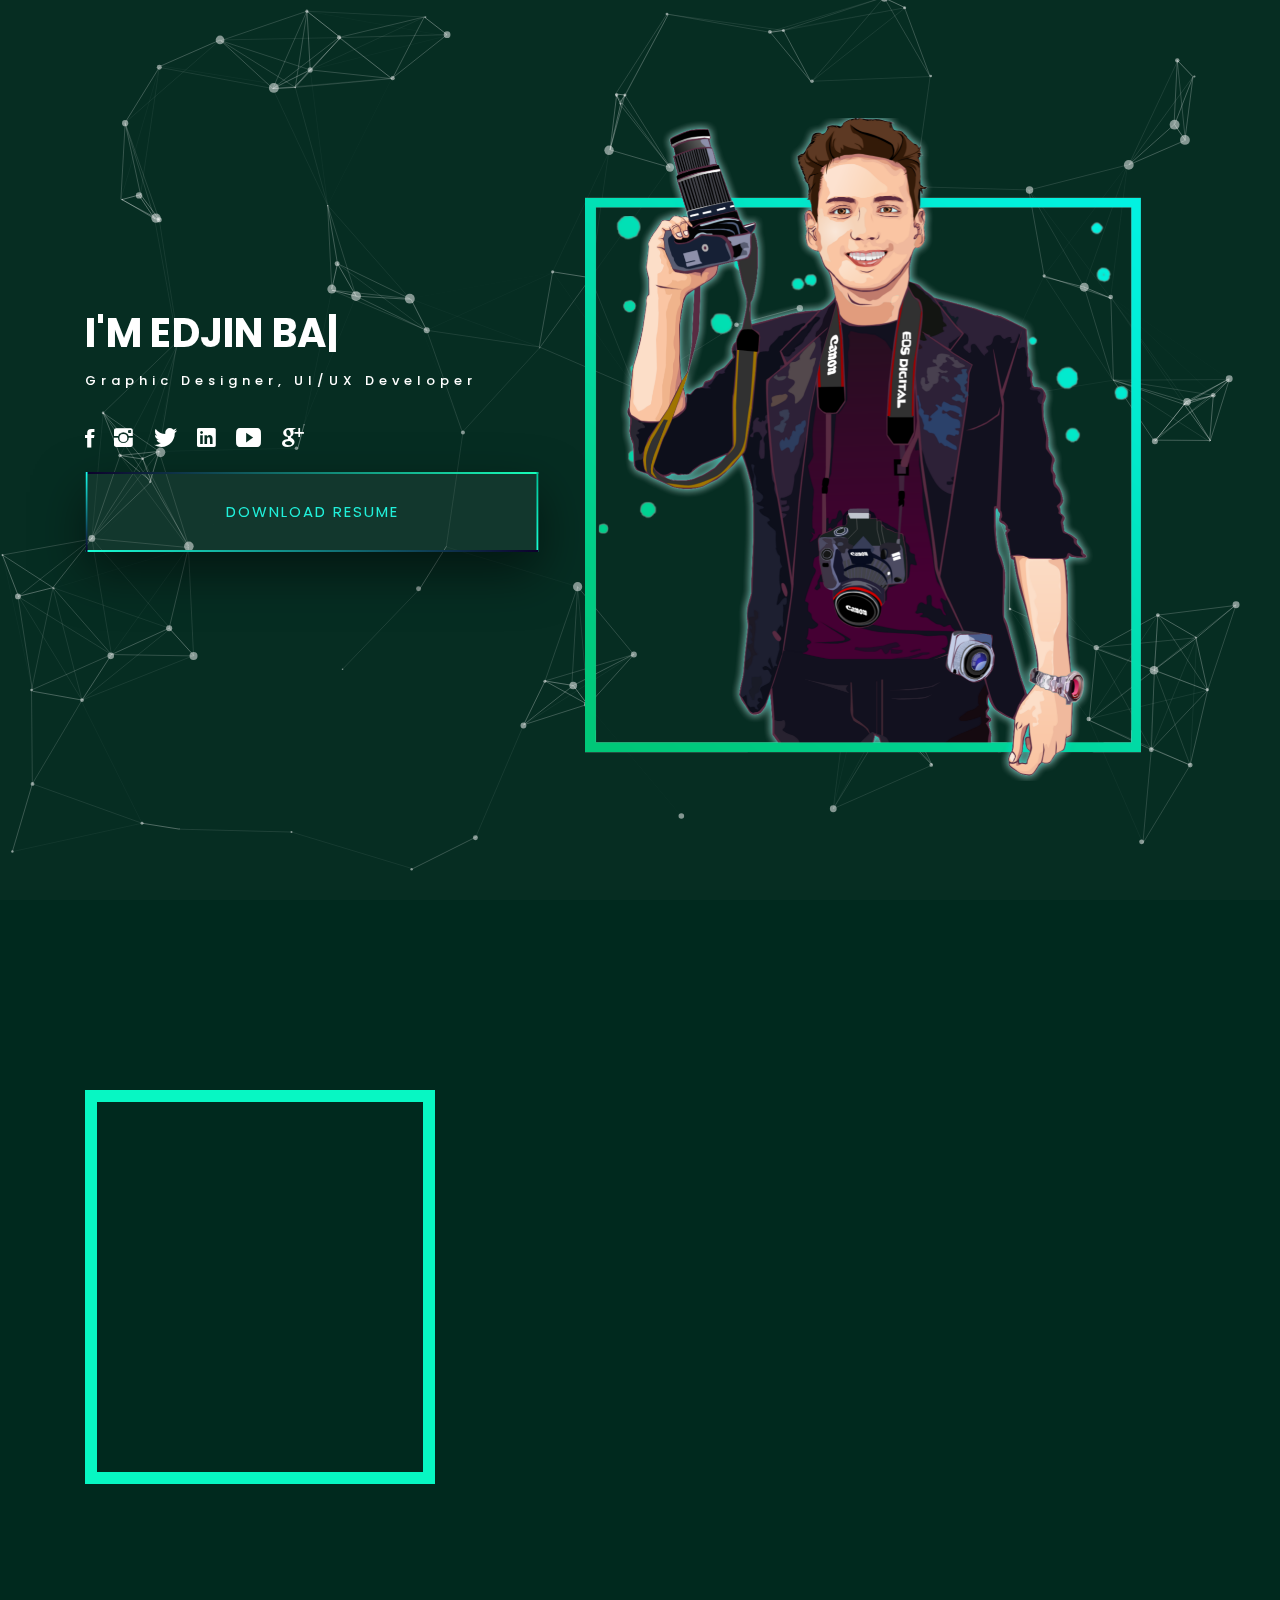
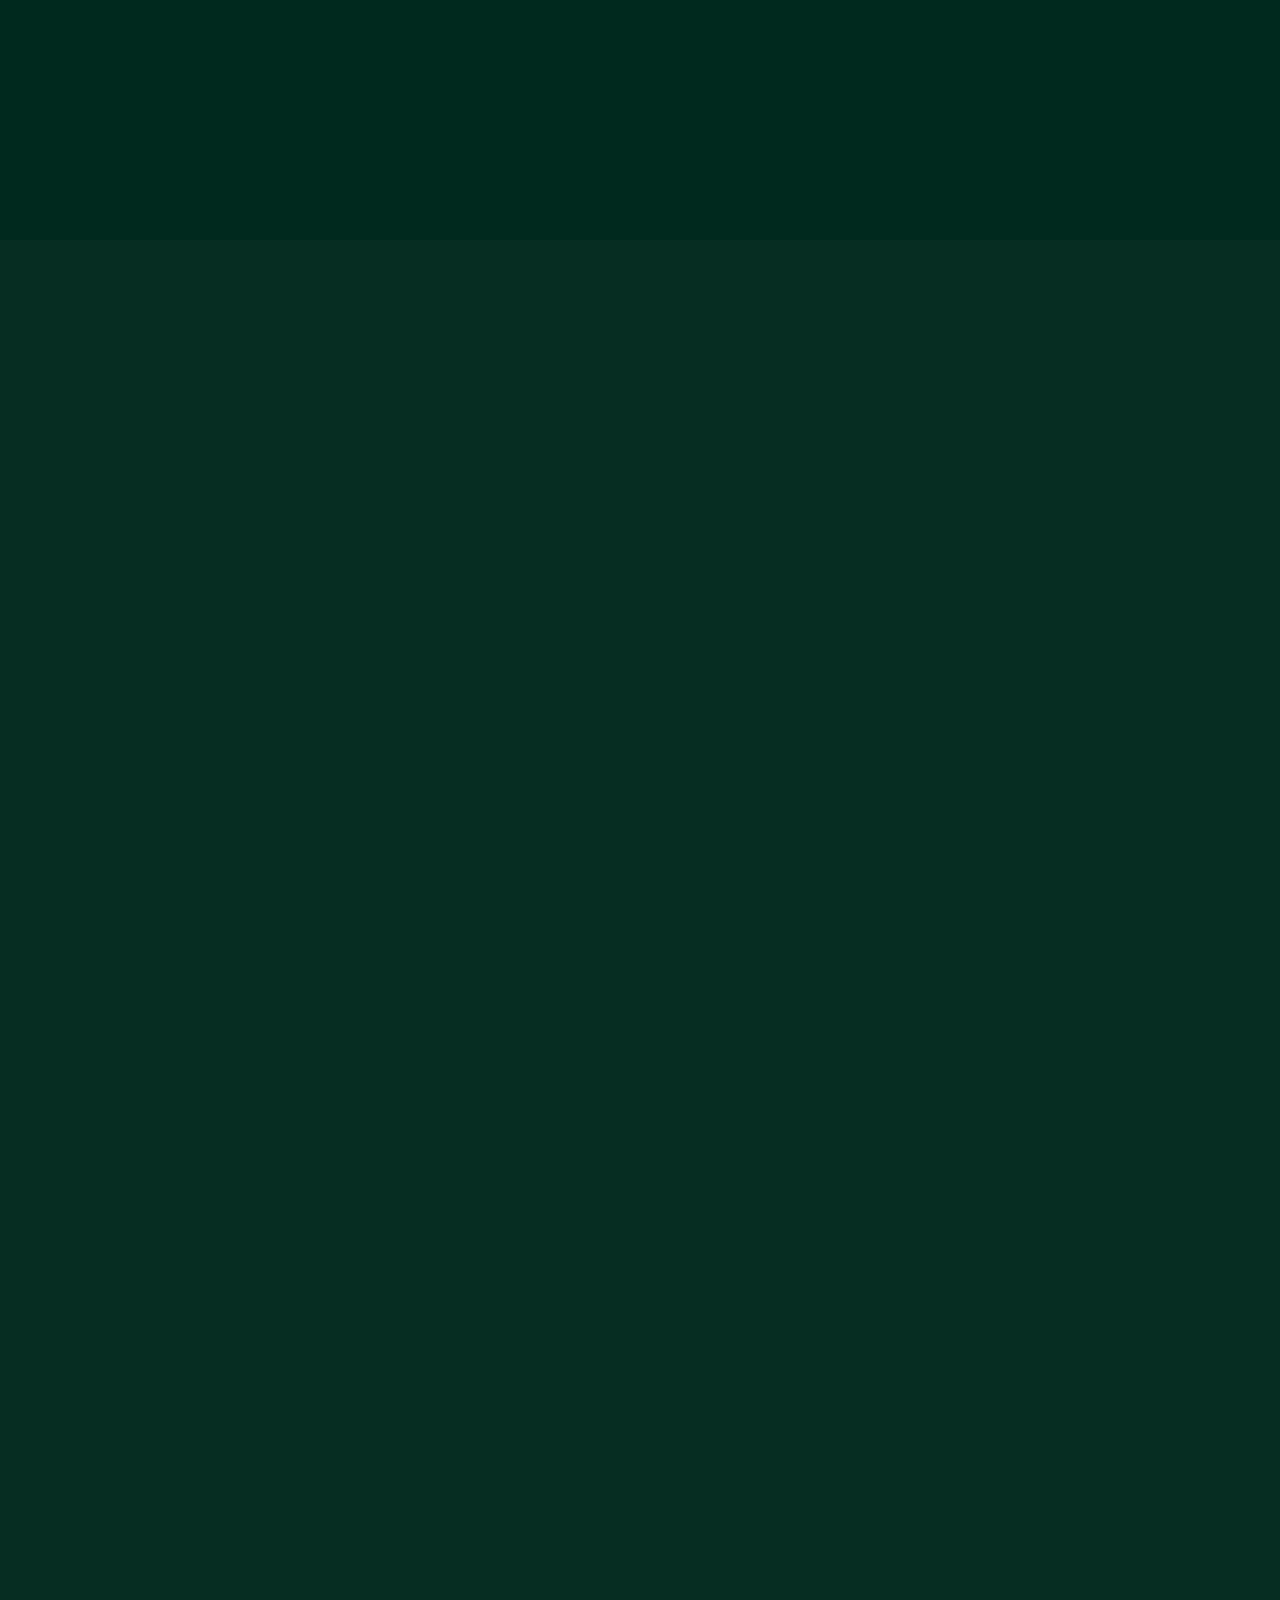
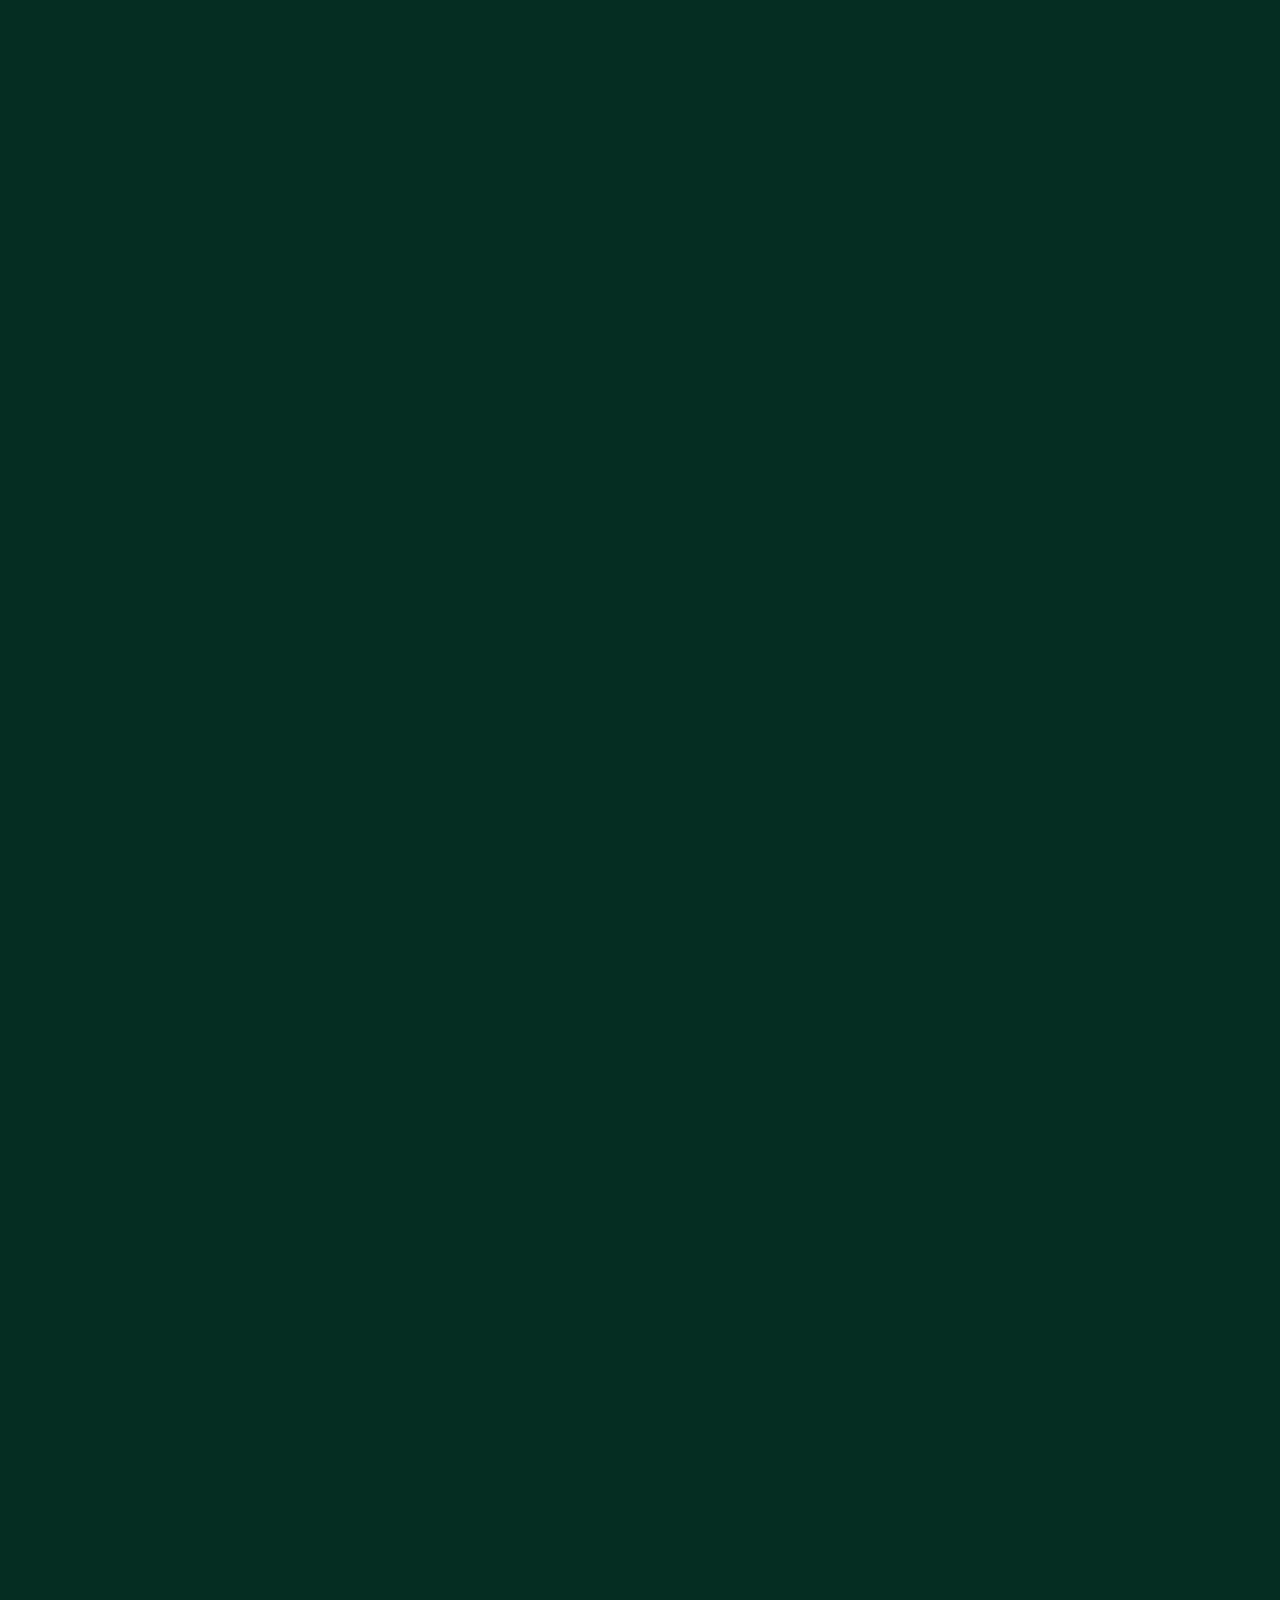
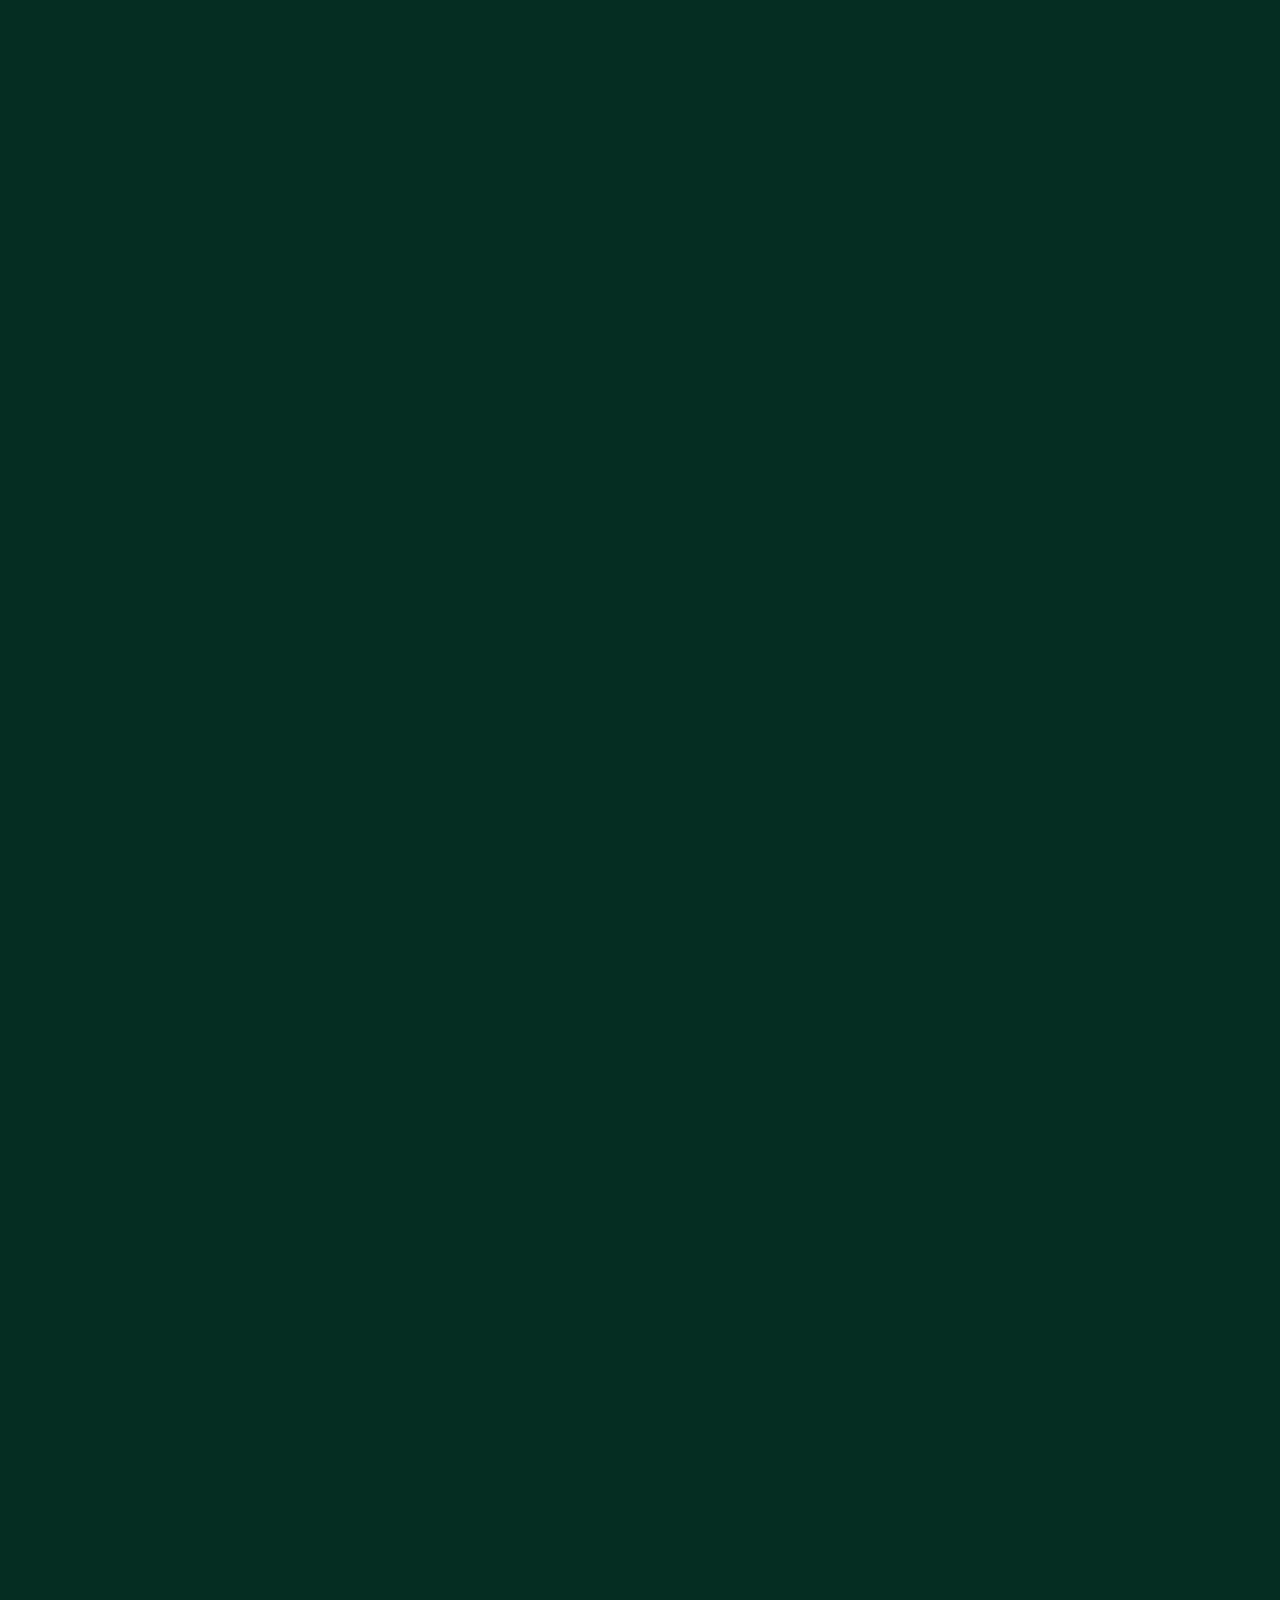
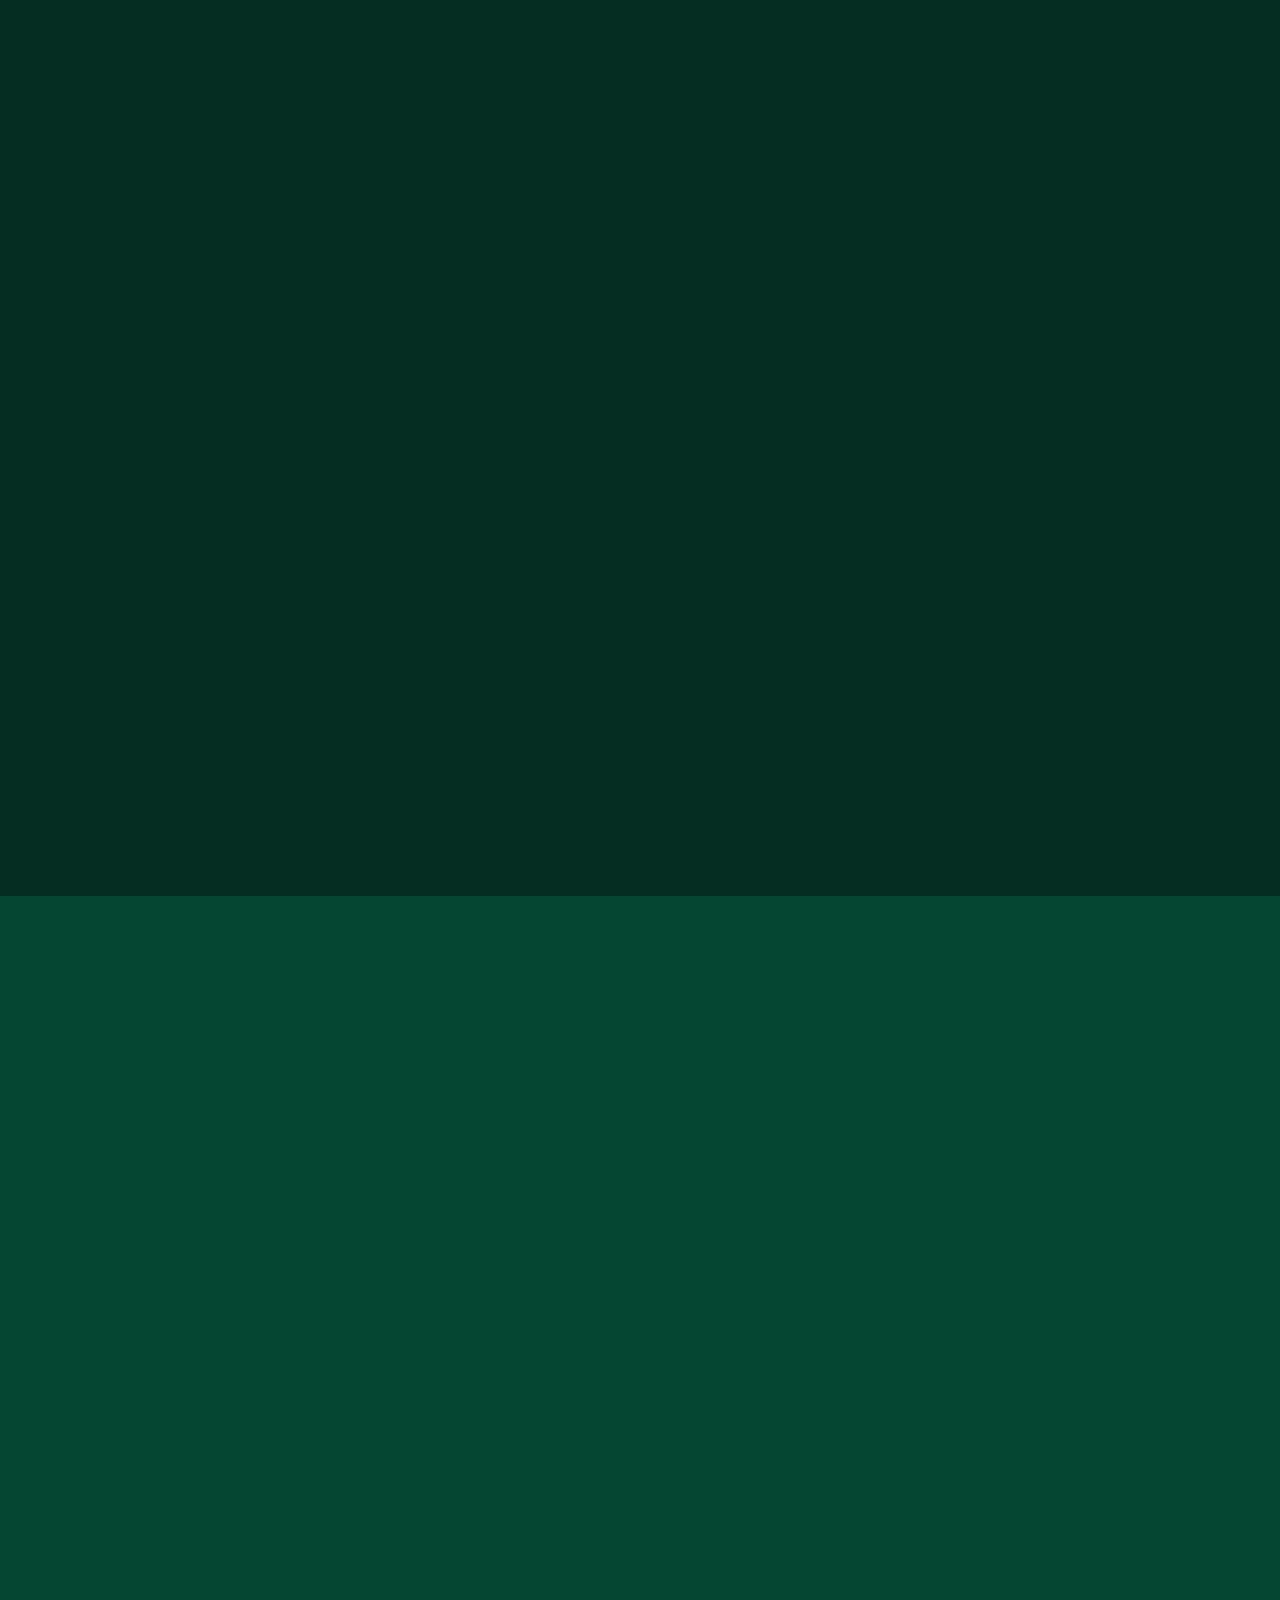
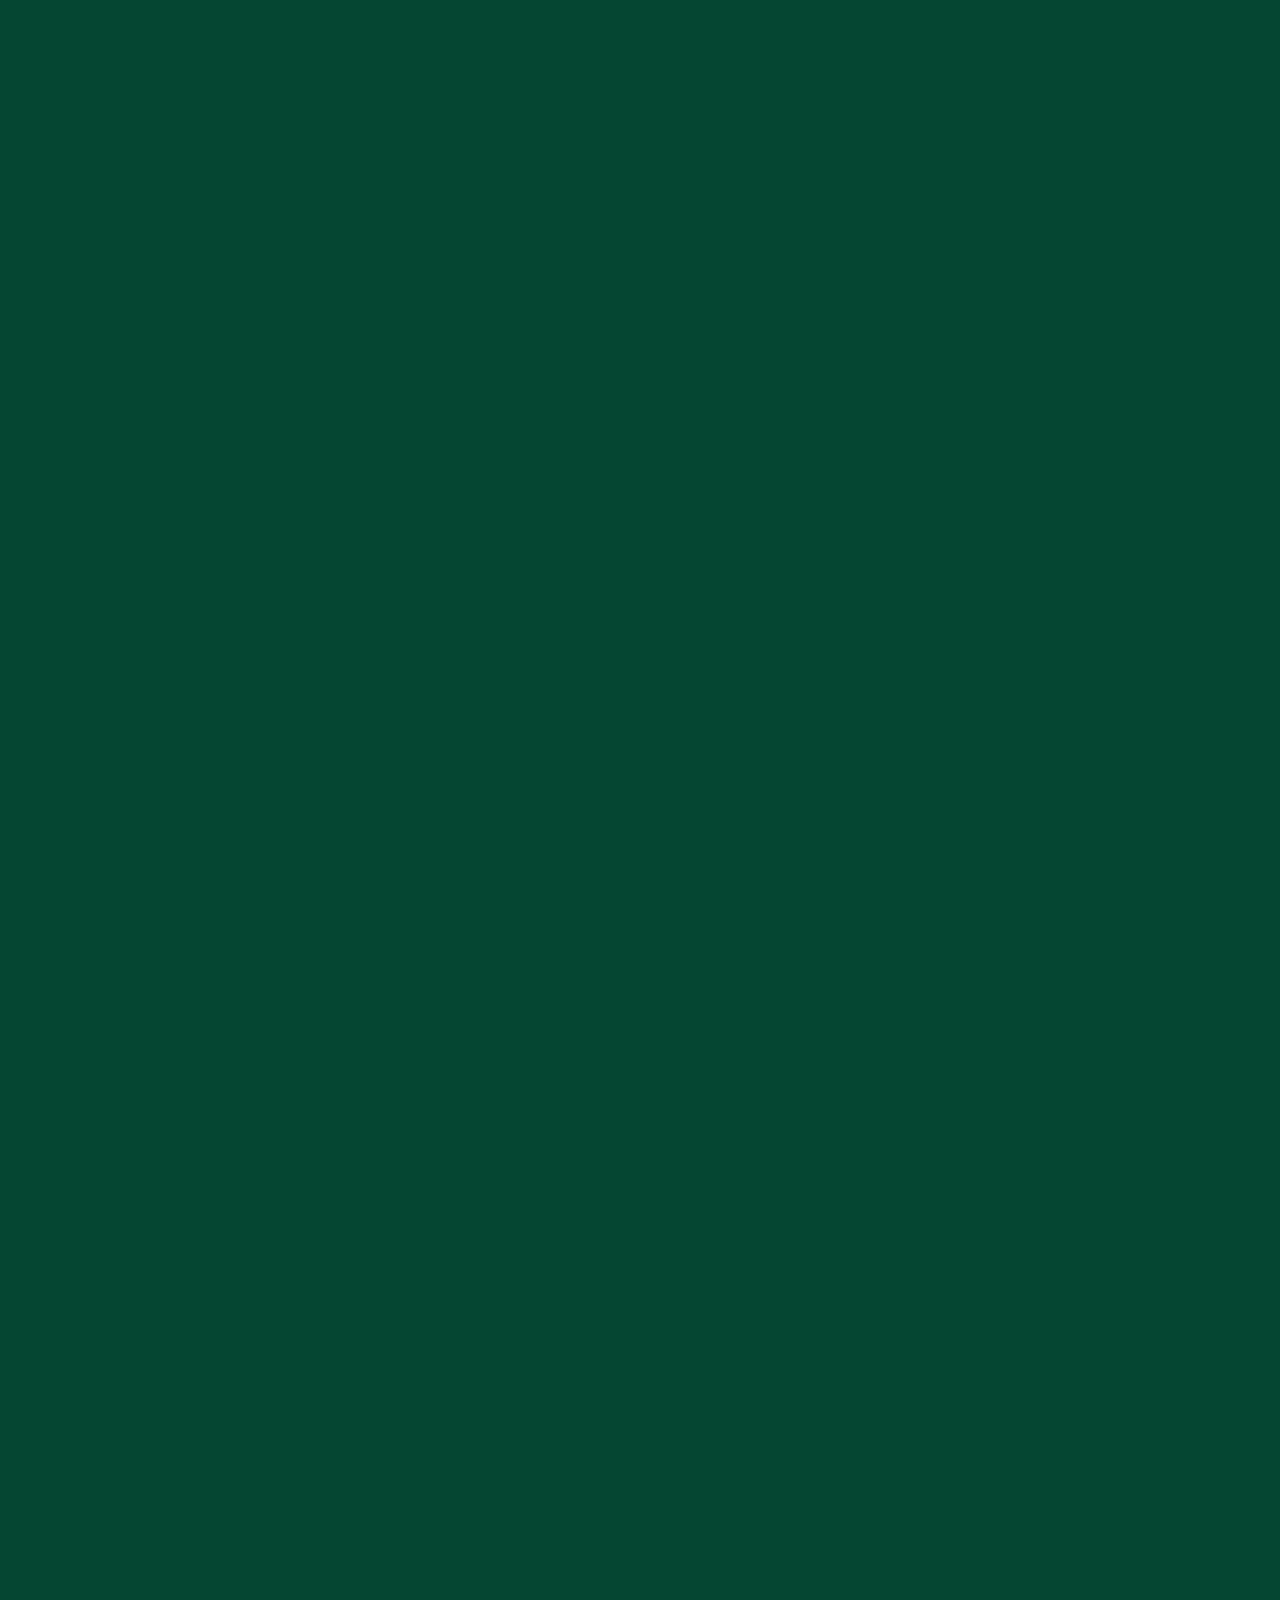
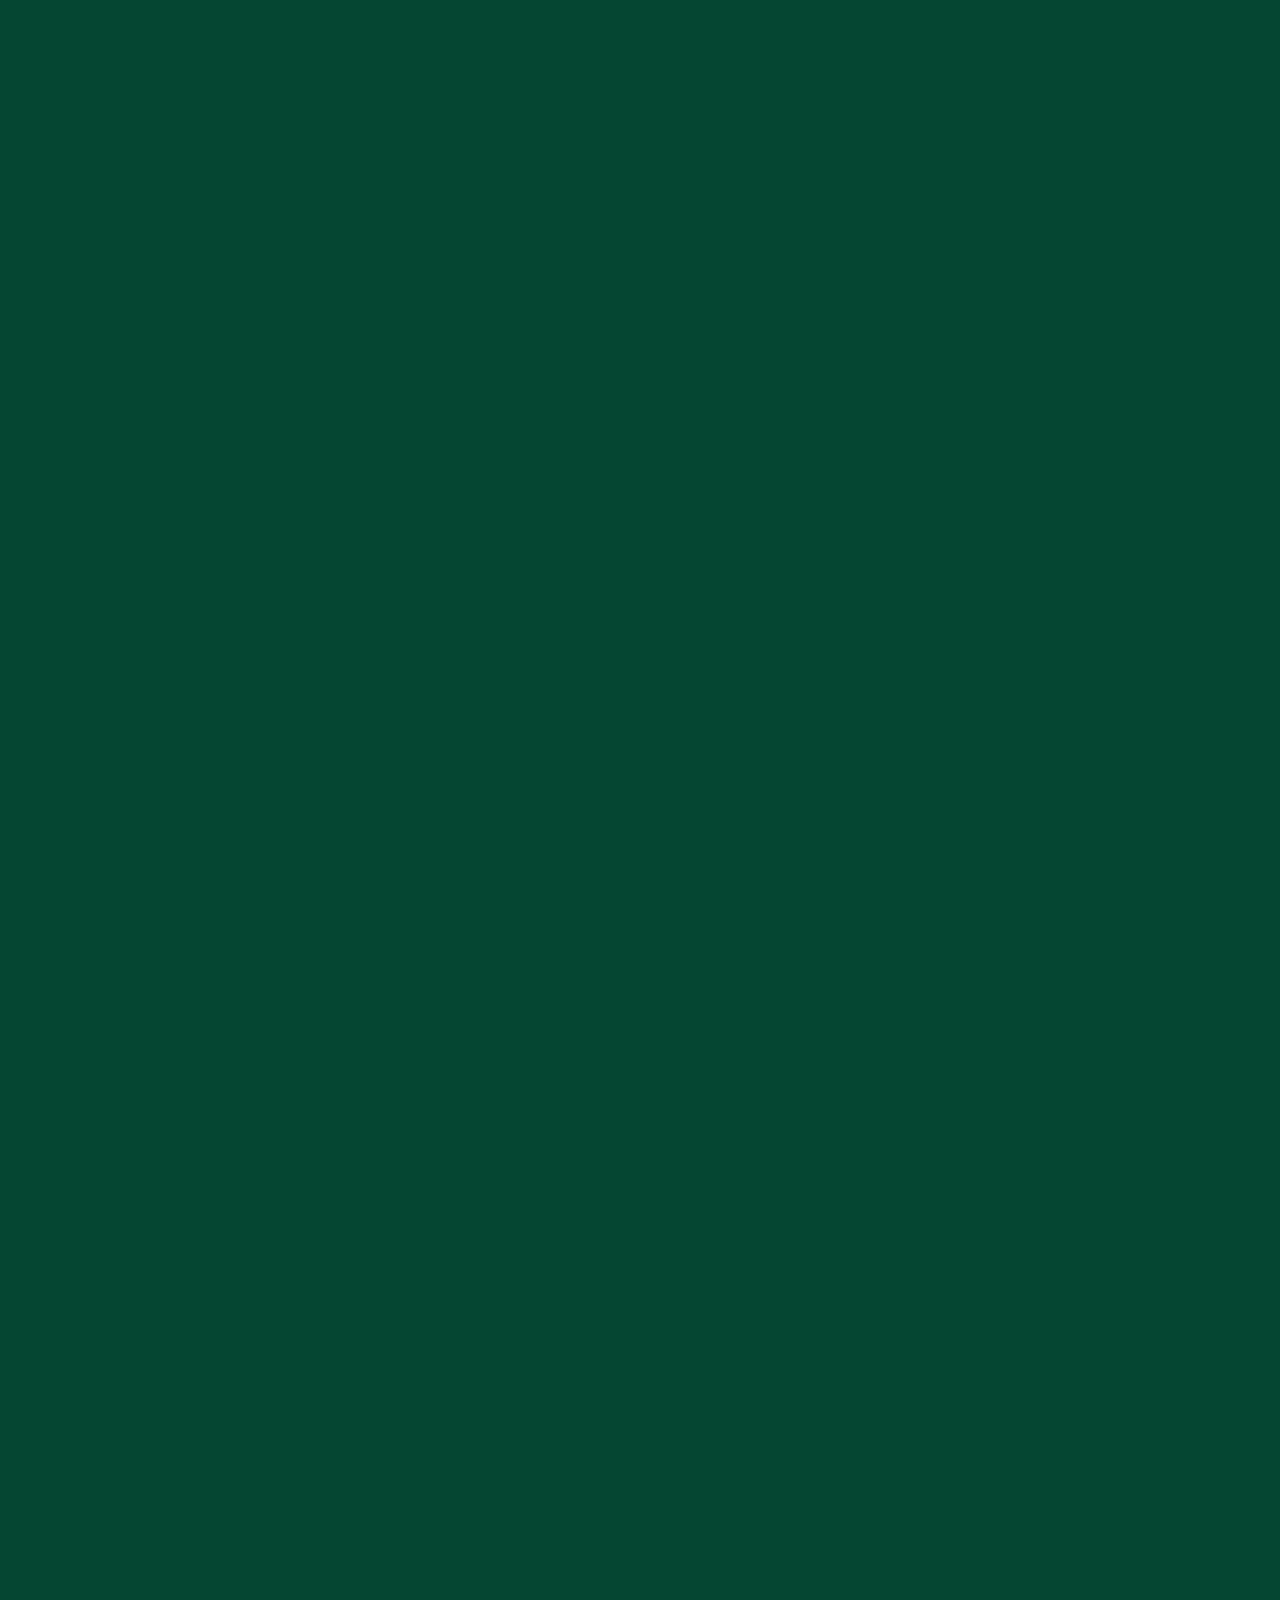
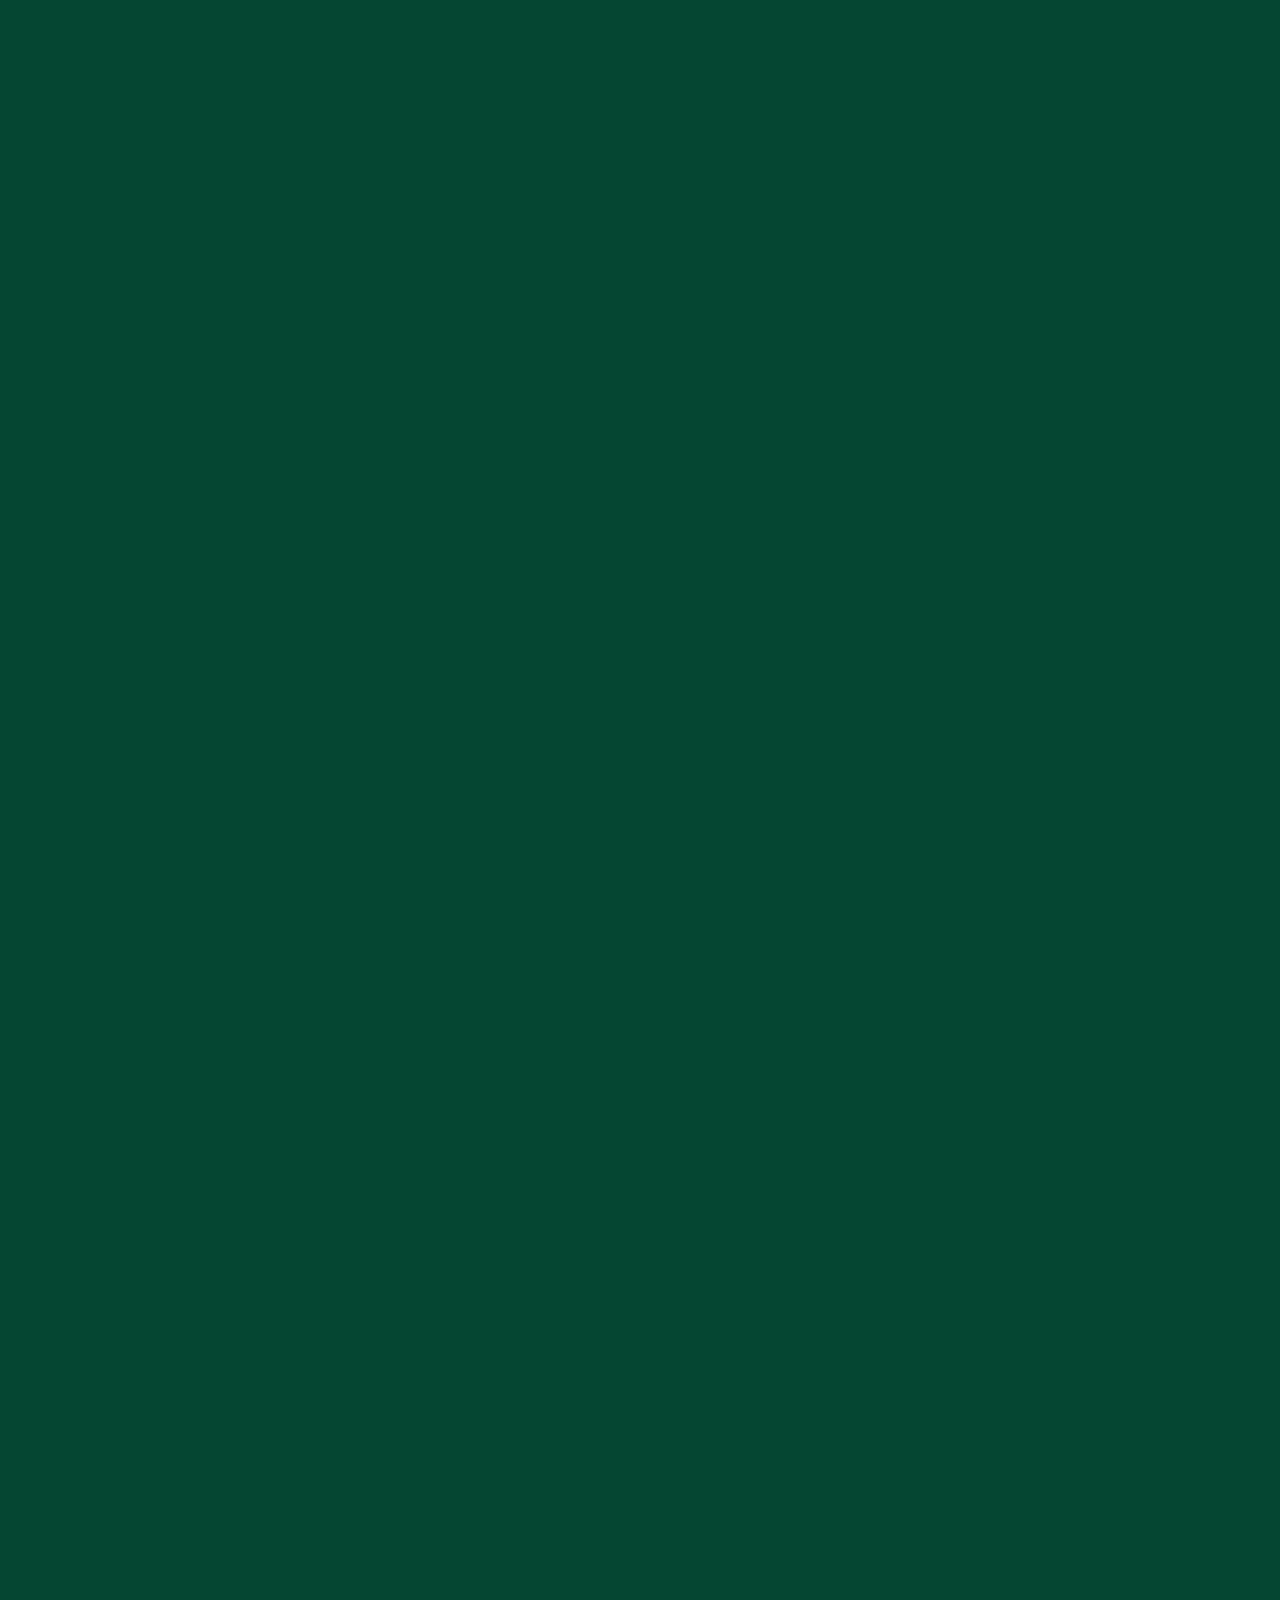
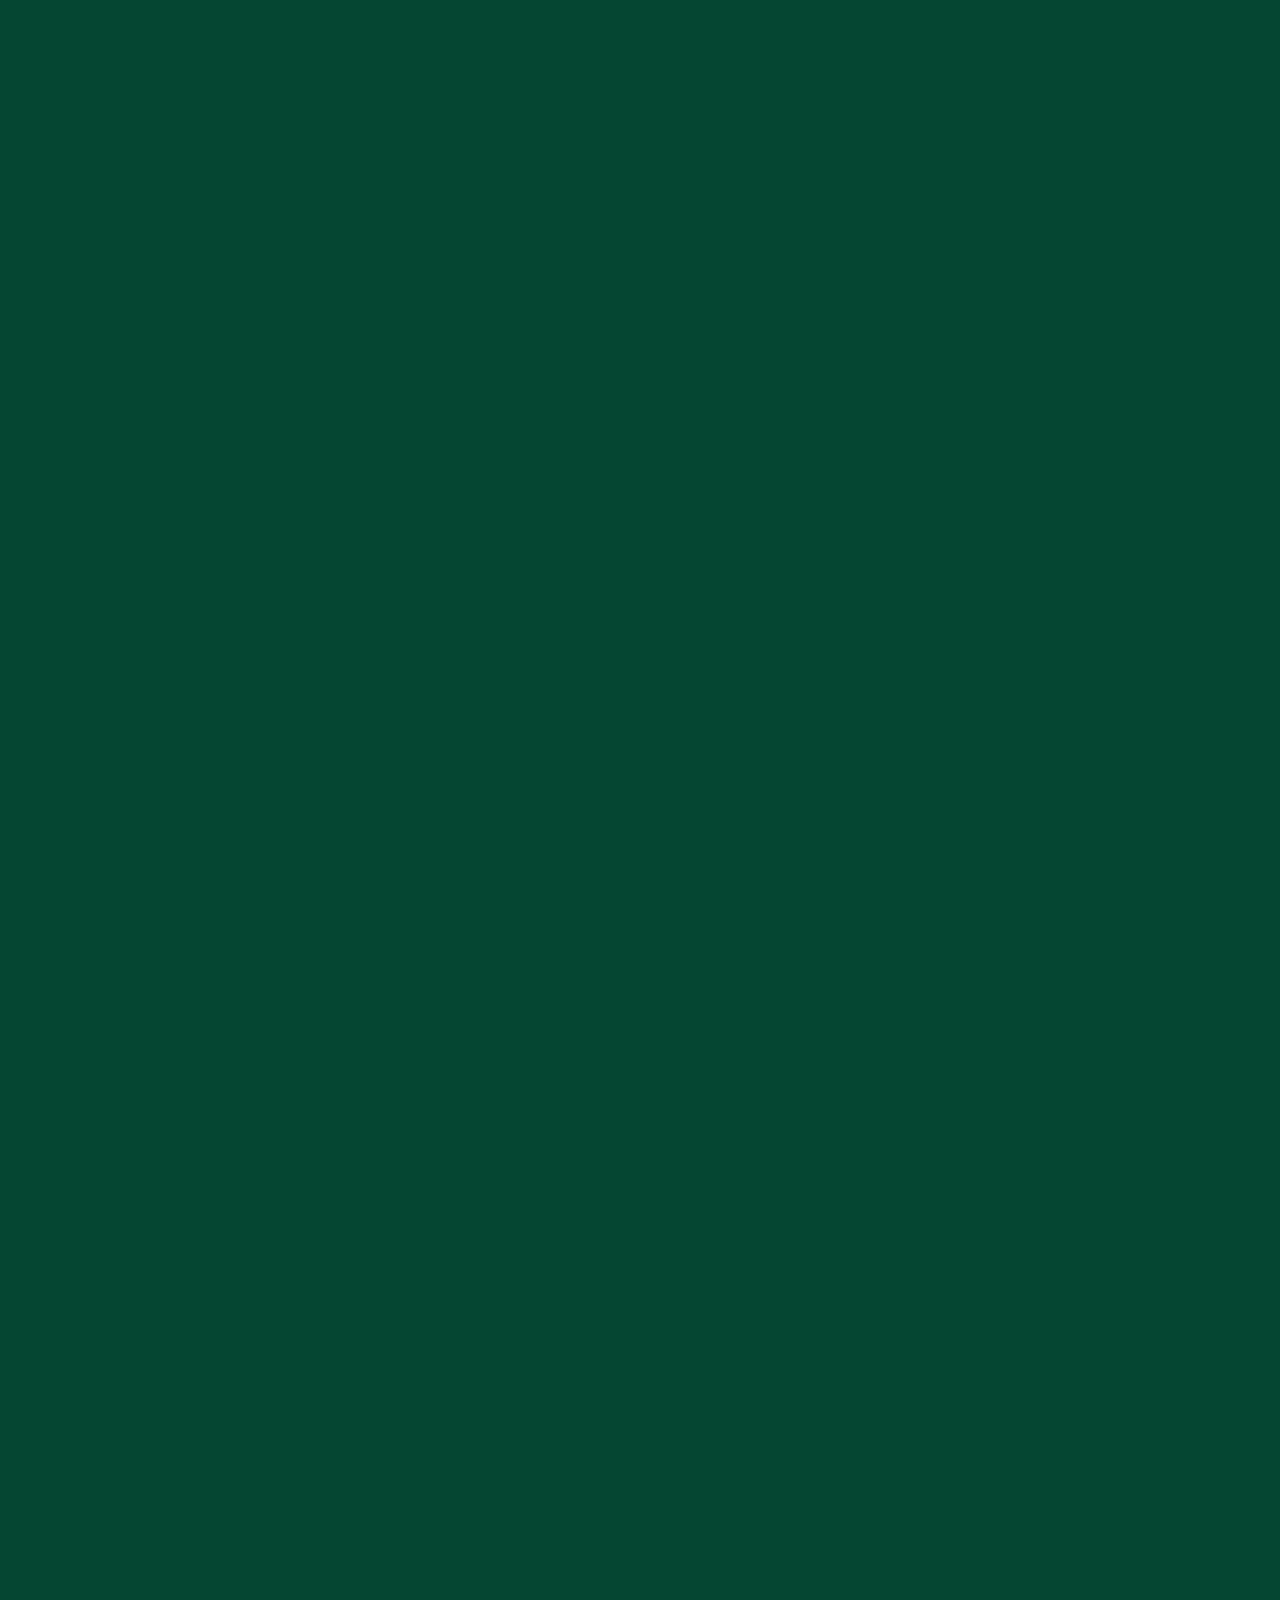
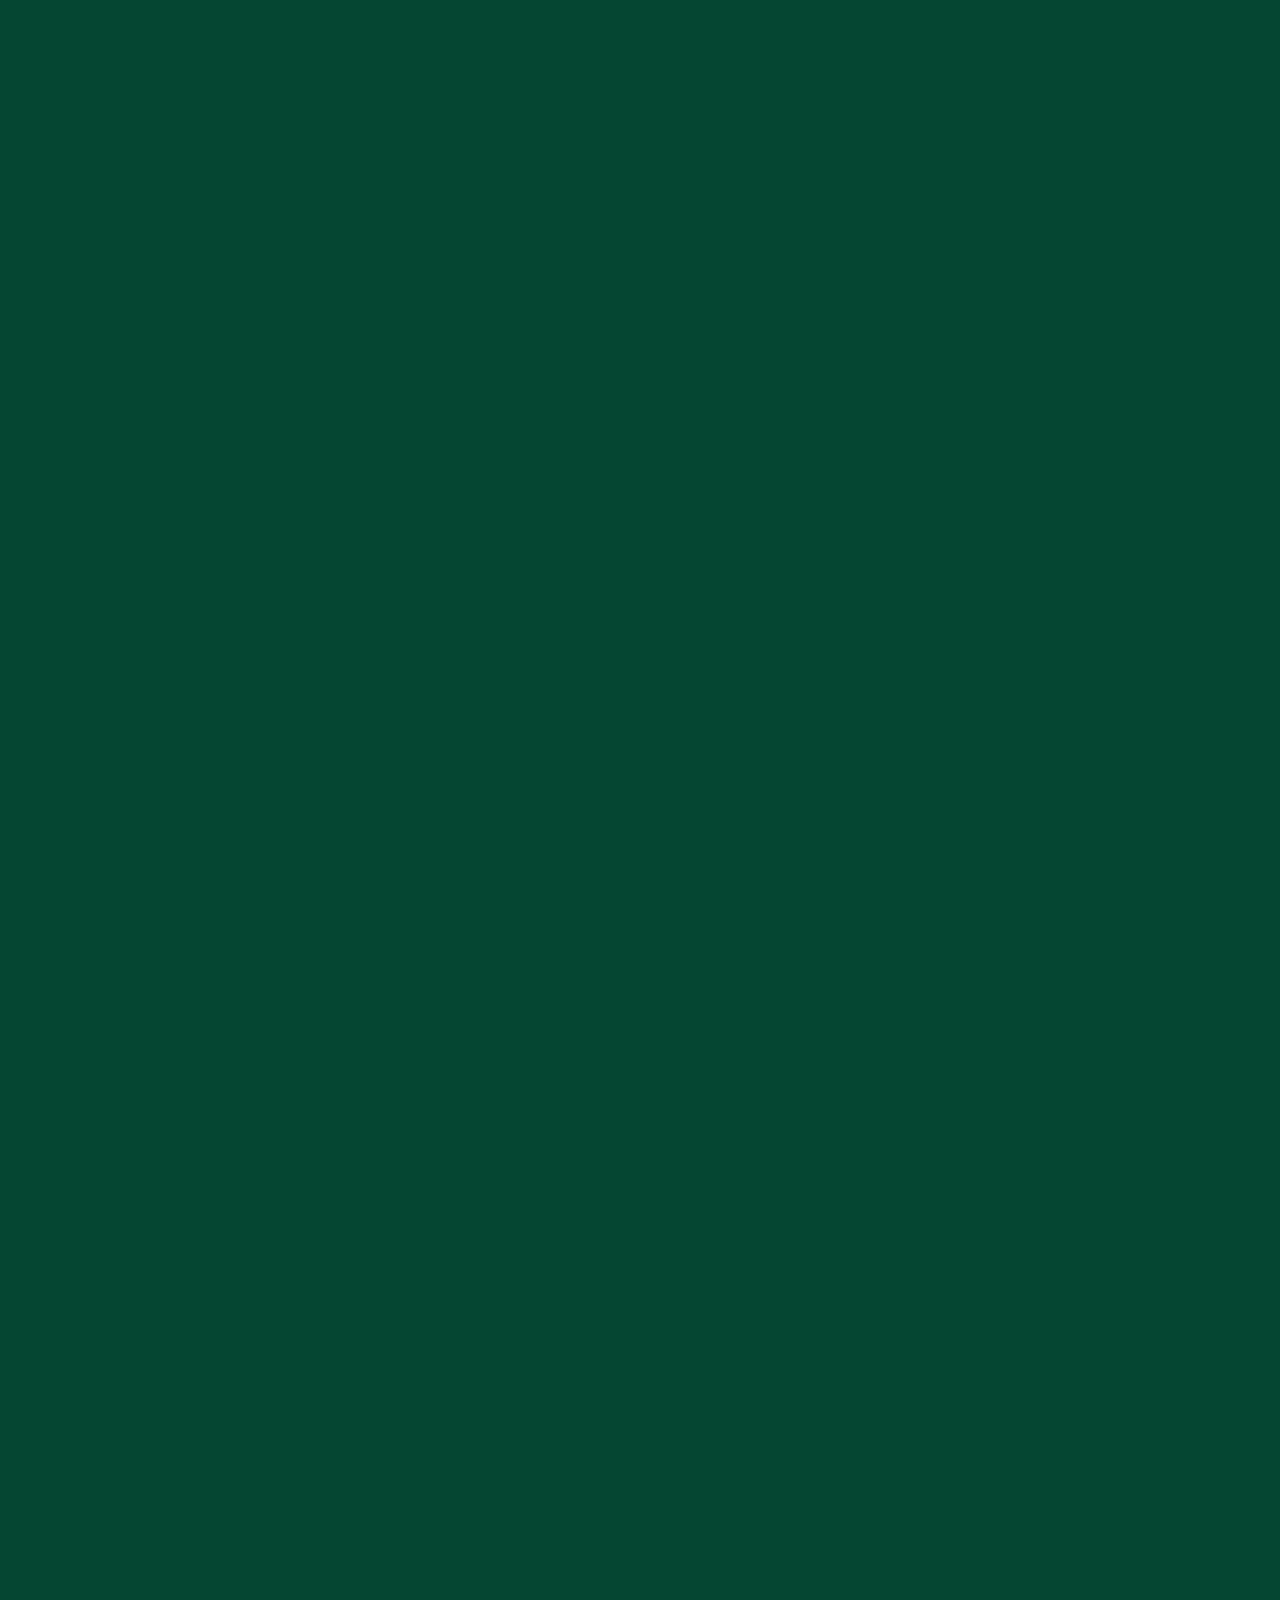
==== commit 0f0e91bc: "Website 1st Publish" ====
--- a/index.html
+++ b/index.html
@@ -23,6 +23,10 @@
   <link href="css/lightning.css" rel="stylesheet">
   <link href="css/particles.css" rel="stylesheet">
   <link href="css/skillsbar.css" rel="stylesheet">
+  <link href="css/loadingpage.css" rel="stylesheet">
+  <link href="css/hoverimage.css" rel="stylesheet">
+  <link href="css/percent.css" rel="stylesheet">
+  <link href="css/hover.css" rel="stylesheet">
 
   <!-- Libraries CSS Files -->
   <link rel="stylesheet" href="https://unpkg.com/aos@next/dist/aos.css" />
@@ -44,9 +48,32 @@
   <link rel="shortcut icon" href="images/edjinlogo.png">
   <!-- =======================================================
   ======================================================= -->
+  
 </head>
 
 <body>
+  <!-- lOADER -->
+  <div id="load_screen">
+    <div id="loading">
+      <div class="loader">
+            <div class="segment-holder">
+              <div class="segment one"></div>
+            </div>
+            <div class="segment-holder">
+              <div class="segment two"></div>
+            </div>
+            <div class="segment-holder">
+              <div class="segment three"></div>
+            </div>
+            <div class="segment-holder">
+              <div class="segment four"></div>
+            </div>
+      </div>
+    </div>
+  </div>
+  <div class="preloader"></div>
+  <!-- lOADER -->
+
   <!-- start section navbar -->
   <nav id="main-nav">
     <div class="row">
@@ -81,6 +108,7 @@
         <h1 data-aos="flip-left">I'm <span class="typed" data-aos="zoom-in"></span></h1>
         <p data-aos="fade-right">graphic designer, UI/UX developer</p>
 
+  <div class="main-button">
         <ul class="list-unstyled list-social">
           <li><a href="https://www.facebook.com/nijde.nauab" data-aos="zoom-out-down"><i class="ion-social-facebook"></i></a></li>
           <li><a href="https://www.instagram.com/iamedjin/?hl=en" data-aos="zoom-out-down"><i class="ion-social-instagram"></i></a></li>
@@ -89,17 +117,126 @@
           <li><a href="https://www.youtube.com/channel/UC0boYiIL5aorYPAIslinyHw?view_as=subscriber" data-aos="zoom-out-down"><i class="ion-social-youtube"></i></a></li>
           <li><a href="https://plus.google.com/u/0/112895569783158415450" data-aos="zoom-out-down"><i class="ion-social-googleplus"></i></a></li>
         </ul> 
-        
-        <ul class="list-unstyled list-social" data-aos="zoom-in">
-            <li><a href="images/resume.pdf" download><b>
+  </div> 
+  <br>
+  <div class="DownloadResume" data-aos="flip-left" download>
+      <a href="images/RESUME.pdf" download> 
+            <b>
                 <span></span>
                 <span></span>
                 <span></span>
                 <span></span>
                 Download Resume
-              </a></b></li>
-          </ul>  
-
+            </b>
+      </a>
+  </div>
+
+
+  <!-- HOVERIMAGE --> 
+  <div class='reflection-container'>
+      <a class='reflection-grid-cell reflection-grid-cell-1' href='#'></a>
+      <a class='reflection-grid-cell reflection-grid-cell-2' href='#'></a>
+      <a class='reflection-grid-cell reflection-grid-cell-3' href='#'></a>
+      <a class='reflection-grid-cell reflection-grid-cell-4' href='#'></a>
+      <a class='reflection-grid-cell reflection-grid-cell-5' href='#'></a>
+      <a class='reflection-grid-cell reflection-grid-cell-6' href='#'></a>
+      <a class='reflection-grid-cell reflection-grid-cell-7' href='#'></a>
+      <a class='reflection-grid-cell reflection-grid-cell-8' href='#'></a>
+      <a class='reflection-grid-cell reflection-grid-cell-9' href='#'></a>
+      <a class='reflection-grid-cell reflection-grid-cell-10' href='#'></a>
+      <a class='reflection-grid-cell reflection-grid-cell-11' href='#'></a>
+      <a class='reflection-grid-cell reflection-grid-cell-12' href='#'></a>
+      <a class='reflection-grid-cell reflection-grid-cell-13' href='#'></a>
+      <a class='reflection-grid-cell reflection-grid-cell-14' href='#'></a>
+      <a class='reflection-grid-cell reflection-grid-cell-15' href='#'></a>
+      <a class='reflection-grid-cell reflection-grid-cell-16' href='#'></a>
+      <a class='reflection-grid-cell reflection-grid-cell-17' href='#'></a>
+      <a class='reflection-grid-cell reflection-grid-cell-18' href='#'></a>
+      <a class='reflection-grid-cell reflection-grid-cell-19' href='#'></a>
+      <a class='reflection-grid-cell reflection-grid-cell-20' href='#'></a>
+      <a class='reflection-grid-cell reflection-grid-cell-21' href='#'></a>
+      <a class='reflection-grid-cell reflection-grid-cell-22' href='#'></a>
+      <a class='reflection-grid-cell reflection-grid-cell-23' href='#'></a>
+      <a class='reflection-grid-cell reflection-grid-cell-24' href='#'></a>
+      <a class='reflection-grid-cell reflection-grid-cell-25' href='#'></a>
+      <a class='reflection-grid-cell reflection-grid-cell-26' href='#'></a>
+      <a class='reflection-grid-cell reflection-grid-cell-27' href='#'></a>
+      <a class='reflection-grid-cell reflection-grid-cell-28' href='#'></a>
+      <a class='reflection-grid-cell reflection-grid-cell-29' href='#'></a>
+      <a class='reflection-grid-cell reflection-grid-cell-30' href='#'></a>
+      <a class='reflection-grid-cell reflection-grid-cell-31' href='#'></a>
+      <a class='reflection-grid-cell reflection-grid-cell-32' href='#'></a>
+      <a class='reflection-grid-cell reflection-grid-cell-33' href='#'></a>
+      <a class='reflection-grid-cell reflection-grid-cell-34' href='#'></a>
+      <a class='reflection-grid-cell reflection-grid-cell-35' href='#'></a>
+      <a class='reflection-grid-cell reflection-grid-cell-36' href='#'></a>
+      <a class='reflection-grid-cell reflection-grid-cell-37' href='#'></a>
+      <a class='reflection-grid-cell reflection-grid-cell-38' href='#'></a>
+      <a class='reflection-grid-cell reflection-grid-cell-39' href='#'></a>
+      <a class='reflection-grid-cell reflection-grid-cell-40' href='#'></a>
+      <a class='reflection-grid-cell reflection-grid-cell-41' href='#'></a>
+      <a class='reflection-grid-cell reflection-grid-cell-42' href='#'></a>
+      <a class='reflection-grid-cell reflection-grid-cell-43' href='#'></a>
+      <a class='reflection-grid-cell reflection-grid-cell-44' href='#'></a>
+      <a class='reflection-grid-cell reflection-grid-cell-45' href='#'></a>
+      <a class='reflection-grid-cell reflection-grid-cell-46' href='#'></a>
+      <a class='reflection-grid-cell reflection-grid-cell-47' href='#'></a>
+      <a class='reflection-grid-cell reflection-grid-cell-48' href='#'></a>
+      <a class='reflection-grid-cell reflection-grid-cell-49' href='#'></a>
+      <a class='reflection-grid-cell reflection-grid-cell-50' href='#'></a>
+      <a class='reflection-grid-cell reflection-grid-cell-51' href='#'></a>
+      <a class='reflection-grid-cell reflection-grid-cell-52' href='#'></a>
+      <a class='reflection-grid-cell reflection-grid-cell-53' href='#'></a>
+      <a class='reflection-grid-cell reflection-grid-cell-54' href='#'></a>
+      <a class='reflection-grid-cell reflection-grid-cell-55' href='#'></a>
+      <a class='reflection-grid-cell reflection-grid-cell-56' href='#'></a>
+      <a class='reflection-grid-cell reflection-grid-cell-57' href='#'></a>
+      <a class='reflection-grid-cell reflection-grid-cell-58' href='#'></a>
+      <a class='reflection-grid-cell reflection-grid-cell-59' href='#'></a>
+      <a class='reflection-grid-cell reflection-grid-cell-60' href='#'></a>
+      <a class='reflection-grid-cell reflection-grid-cell-61' href='#'></a>
+      <a class='reflection-grid-cell reflection-grid-cell-62' href='#'></a>
+      <a class='reflection-grid-cell reflection-grid-cell-63' href='#'></a>
+      <a class='reflection-grid-cell reflection-grid-cell-64' href='#'></a>
+      <a class='reflection-grid-cell reflection-grid-cell-70' href='#'></a>
+      <a class='reflection-grid-cell reflection-grid-cell-66' href='#'></a>
+      <a class='reflection-grid-cell reflection-grid-cell-67' href='#'></a>
+      <a class='reflection-grid-cell reflection-grid-cell-68' href='#'></a>
+      <a class='reflection-grid-cell reflection-grid-cell-69' href='#'></a>
+      <a class='reflection-grid-cell reflection-grid-cell-70' href='#'></a>
+      <a class='reflection-grid-cell reflection-grid-cell-71' href='#'></a>
+      <a class='reflection-grid-cell reflection-grid-cell-72' href='#'></a>
+      <a class='reflection-grid-cell reflection-grid-cell-73' href='#'></a>
+      <a class='reflection-grid-cell reflection-grid-cell-74' href='#'></a>
+      <a class='reflection-grid-cell reflection-grid-cell-75' href='#'></a>
+      <a class='reflection-grid-cell reflection-grid-cell-76' href='#'></a>
+      <a class='reflection-grid-cell reflection-grid-cell-77' href='#'></a>
+      <a class='reflection-grid-cell reflection-grid-cell-78' href='#'></a>
+      <a class='reflection-grid-cell reflection-grid-cell-79' href='#'></a>
+      <a class='reflection-grid-cell reflection-grid-cell-80' href='#'></a>
+      <a class='reflection-grid-cell reflection-grid-cell-81' href='#'></a>
+      <a class='reflection-grid-cell reflection-grid-cell-82' href='#'></a>
+      <a class='reflection-grid-cell reflection-grid-cell-83' href='#'></a>
+      <a class='reflection-grid-cell reflection-grid-cell-84' href='#'></a>
+      <a class='reflection-grid-cell reflection-grid-cell-85' href='#'></a>
+      <a class='reflection-grid-cell reflection-grid-cell-86' href='#'></a>
+      <a class='reflection-grid-cell reflection-grid-cell-87' href='#'></a>
+      <a class='reflection-grid-cell reflection-grid-cell-88' href='#'></a>
+      <a class='reflection-grid-cell reflection-grid-cell-89' href='#'></a>
+      <a class='reflection-grid-cell reflection-grid-cell-90' href='#'></a>
+      <a class='reflection-grid-cell reflection-grid-cell-91' href='#'></a>
+      <a class='reflection-grid-cell reflection-grid-cell-92' href='#'></a>
+      <a class='reflection-grid-cell reflection-grid-cell-93' href='#'></a>
+      <a class='reflection-grid-cell reflection-grid-cell-94' href='#'></a>
+      <a class='reflection-grid-cell reflection-grid-cell-95' href='#'></a>
+      <a class='reflection-grid-cell reflection-grid-cell-96' href='#'></a>
+      <a class='reflection-grid-cell reflection-grid-cell-97' href='#'></a>
+      <a class='reflection-grid-cell reflection-grid-cell-98' href='#'></a>
+      <a class='reflection-grid-cell reflection-grid-cell-99' href='#'></a>
+      <a class='reflection-grid-cell reflection-grid-cell-100' href='#'></a>
+      <div class='reflection-content'><img src="images/mee.png" width="80%" data-aos="flip-left"></div>
+    </div>
+  <!-- HOVERIMAGE --> 
       </div>
     </div>
   </div>
@@ -120,8 +257,7 @@
 
         <div class="col-lg-7">
           <div class="about-descr">
-
-            <p class="p-heading" data-aos="fade-up-right">I started as a Graphics Designer knowing just one simple application, Adobe Photoshop;
+            <p class="p-heading" data-aos="fade-up-right">I Graduated of Bachelor of Science in Information Technology at Asia Technological School of Science and Arts. I started as a Graphics Designer knowing just one simple application, Adobe Photoshop;
             <p class="separator" data-aos="fade-up-left"> and then I realized that technology never stops evolving, there’s always something new everyday, and if I don’t step up my game I will not be able to keep up. So I started learning the basics on creating a marketing materials then animations using different softwares, 
             finding what’s the best for each task, after some time, I’m creating website layouts and mobile application layouts; and now I’m a UI/UX developer. I never imagine that I can do these kind of
             things and I enjoy being a UI/UX developer. Creating a clean, elegant, user-friendly and of course responsive layouts is one of my passions today. 
@@ -140,7 +276,7 @@
   <!-- start section services -->
   <div id="services">
     <div class="container">
-        <div class="services-carousel owl-theme" data-aos="fade-right">
+        <div class="services-carousel owl-theme" data-aos="fade-left">
 
           <div class="services-block" >
             <i class="ion-ios-browsers-outline"></i>
@@ -181,6 +317,17 @@
       SKILLS SECTION
 ============================-->
   <!-- start section services -->
+<!-- 
+  <div class="skill__content">
+      <h2 class="skill__name">
+PHOTOSHOP
+  <div id="percentCount" class="percent-count" data-aos="flip-left"></div>
+  <div class="progress-bar" data-aos="flip-left">
+  <div class="progress" id="progress"></div>
+  </div> -->
+
+
+  <!-- asdkjhaskdsahdjksahdkjashdasjkhdkajh -->
 <div id="skills">
   <div class="skillcontainer">
     <div class="section-title text-center">
@@ -201,7 +348,7 @@
               <span id="procent">90 %</span>
             </h2>
             <div class="skill__progress">
-              <span id="progress"></span>
+              <span id="progress"  id="progress"></span>
             </div>
           </div>
         </div>
@@ -328,12 +475,42 @@
   
           <div class="skill active" id="ps90" data-aos="flip-left">
             <div class="skill__img">
-              <img src="images/Skills/23.png" />
+              <img src="images/Skills/23.jpg" />
             </div>
             <div class="skill__content">
               <h2 class="skill__name">
   FILMORA
                 <span id="procent">90 %</span>
+              </h2>
+              <div class="skill__progress">
+                <span id="progress"></span>
+              </div>
+            </div>
+          </div>
+
+          <div class="skill active" id="ps80" data-aos="flip-left">
+            <div class="skill__img">
+              <img src="images/Skills/30.png" />
+            </div>
+            <div class="skill__content">
+              <h2 class="skill__name">
+  WIX
+                <span id="procent">80 %</span>
+              </h2>
+              <div class="skill__progress">
+                <span id="progress"></span>
+              </div>
+            </div>
+          </div>
+
+          <div class="skill active" id="ps70" data-aos="flip-left">
+            <div class="skill__img">
+              <img src="images/Skills/31.png" />
+            </div>
+            <div class="skill__content">
+              <h2 class="skill__name">
+  WORDPRESS
+                <span id="procent">70 %</span>
               </h2>
               <div class="skill__progress">
                 <span id="progress"></span>
@@ -360,14 +537,14 @@
           </div>
         </div>
         
-        <div class="skill active" id="ps95" data-aos="flip-left">
+        <div class="skill active" id="ps90" data-aos="flip-left">
           <div class="skill__img">
             <img src="images/Skills/6.svg" />
           </div>
           <div class="skill__content">
             <h2 class="skill__name">
   CSS
-              <span id="procent">95 %</span>
+              <span id="procent">90 %</span>
             </h2>
             <div class="skill__progress">
               <span id="progress"></span>
@@ -375,14 +552,14 @@
           </div>
         </div>
   
-        <div class="skill active" id="ps90" data-aos="flip-left">
+        <div class="skill active" id="ps85" data-aos="flip-left">
             <div class="skill__img">
               <img src="images/Skills/7.png" />
             </div>
             <div class="skill__content">
               <h2 class="skill__name">
   SCSS/SASS
-                <span id="procent">90 %</span>
+                <span id="procent">85 %</span>
               </h2>
               <div class="skill__progress">
                 <span id="progress"></span>
@@ -405,14 +582,14 @@
               </div>
             </div>
   
-          <div class="skill active" id="ps50" data-aos="flip-left">
+          <div class="skill active" id="ps20" data-aos="flip-left">
               <div class="skill__img">
                 <img src="images/Skills/9.png" />
               </div>
               <div class="skill__content">
                 <h2 class="skill__name">
   JAVASCRIPT
-                  <span id="procent">50 %</span>
+                  <span id="procent">20 %</span>
                 </h2>
                 <div class="skill__progress">
                   <span id="progress"></span>
@@ -435,14 +612,14 @@
               </div>
             </div>
   
-          <div class="skill active" id="ps75" data-aos="flip-left">
+          <div class="skill active" id="ps70" data-aos="flip-left">
               <div class="skill__img">
                 <img src="images/Skills/14.png" />
               </div>
               <div class="skill__content">
                 <h2 class="skill__name">
   ANGULARJS
-                  <span id="procent">75 %</span>
+                  <span id="procent">70 %</span>
                 </h2>
                 <div class="skill__progress">
                   <span id="progress"></span>
@@ -480,14 +657,14 @@
               </div>
             </div>
   
-          <div class="skill active" id="ps90" data-aos="flip-left">
+          <div class="skill active" id="ps75" data-aos="flip-left">
               <div class="skill__img">
                 <img src="images/Skills/15.png" />
               </div>
               <div class="skill__content">
                 <h2 class="skill__name">
   GITHUB
-                  <span id="procent">90 %</span>
+                  <span id="procent">75 %</span>
                 </h2>
                 <div class="skill__progress">
                   <span id="progress"></span>
@@ -525,13 +702,43 @@
               </div>
             </div>
           
-          <div class="skill active" id="ps80" data-aos="flip-left">
+          <div class="skill active" id="ps20" data-aos="flip-left">
               <div class="skill__img">
                 <img src="images/Skills/26.png" />
               </div>
               <div class="skill__content">
                 <h2 class="skill__name">
   ANT DESIGN
+                  <span id="procent">20 %</span>
+                </h2>
+                <div class="skill__progress">
+                  <span id="progress"></span>
+                </div>
+              </div>
+            </div>
+  
+          <div class="skill active" id="ps50" data-aos="flip-left">
+              <div class="skill__img">
+                <img src="images/Skills/25.png" />
+              </div>
+              <div class="skill__content">
+                <h2 class="skill__name">
+  SEMANTIC UI
+                  <span id="procent">50 %</span>
+                </h2>
+                <div class="skill__progress">
+                  <span id="progress"></span>
+                </div>
+              </div>
+            </div>
+
+            <div class="skill active" id="ps90" data-aos="flip-left">
+              <div class="skill__img">
+                <img src="images/Skills/28.png" />
+              </div>
+              <div class="skill__content">
+                <h2 class="skill__name">
+  ZEPLIN
                   <span id="procent">80 %</span>
                 </h2>
                 <div class="skill__progress">
@@ -539,15 +746,15 @@
                 </div>
               </div>
             </div>
-  
-          <div class="skill active" id="ps80" data-aos="flip-left">
+
+            <div class="skill active" id="ps20" data-aos="flip-left">
               <div class="skill__img">
-                <img src="images/Skills/25.png" />
+                <img src="images/Skills/29.png" />
               </div>
               <div class="skill__content">
                 <h2 class="skill__name">
-  SEMANTIC UI
-                  <span id="procent">80 %</span>
+  IONIC
+                  <span id="procent">20 %</span>
                 </h2>
                 <div class="skill__progress">
                   <span id="progress"></span>
@@ -749,7 +956,7 @@
 
     <div class="container">
       <div class="section-title text-center">
-        <h2 data-aos="zoom-in-down">My Portfolio</h2>
+        <h2 data-aos="zoom-in-down">PORTFOLIO</h2>
       </div>
     </div>
 
@@ -765,48 +972,520 @@
               <li class="filter" data-filter=".mockups">mockups</li>
               <li class="filter" data-filter=".uikits">banners</li>
               <li class="filter" data-filter=".webdesign">calling cards</li>
-              <li class="filter" data-filter=".photography">other design</li>
+              <li class="filter" data-filter=".photography">Tshirt design</li>
             </ul>
 
           </div>
 
-          <div class="portfolio-container">
-
-            <div class="col-lg-4 col-md-6 portfolio-thumbnail all branding uikits webdesign" data-aos="flip-up">
+          <div class="portfolio-container" data-aos="fade-right">
+<!-- CALLING CARD --><!-- CALLING CARD --><!-- CALLING CARD --><!-- CALLING CARD --><!-- CALLING CARD -->
+            <div class="col-lg-4 col-md-6 portfolio-thumbnail all webdesign">
               <a class="popup-img" href="images/portfolio/1.jpg">
                 <img src="images/portfolio/1.jpg" alt="img">
               </a>
             </div>
-
-            <div class="col-lg-4 col-md-6 portfolio-thumbnail all mockups uikits photography" data-aos="flip-up">
+            <div class="col-lg-4 col-md-6 portfolio-thumbnail all webdesign">
+              <a class="popup-img" href="images/portfolio/untitled folder/CALLING_CARDS/1.jpg">
+                <img src="images/portfolio/untitled folder/CALLING_CARDS/1.jpg" alt="img">
+              </a>
+            </div>
+            <div class="col-lg-4 col-md-6 portfolio-thumbnail all webdesign">
+              <a class="popup-img" href="images/portfolio/untitled folder/CALLING_CARDS/2.jpg">
+                <img src="images/portfolio/untitled folder/CALLING_CARDS/2.jpg" alt="img">
+              </a>
+            </div>
+            <div class="col-lg-4 col-md-6 portfolio-thumbnail all webdesign">
+              <a class="popup-img" href="images/portfolio/untitled folder/CALLING_CARDS/3.jpg">
+                <img src="images/portfolio/untitled folder/CALLING_CARDS/3.jpg" alt="img">
+              </a>
+            </div>
+            <div class="col-lg-4 col-md-6 portfolio-thumbnail all webdesign">
+              <a class="popup-img" href="images/portfolio/untitled folder/CALLING_CARDS/4.jpg">
+                <img src="images/portfolio/untitled folder/CALLING_CARDS/4.jpg" alt="img">
+              </a>
+            </div>
+            <div class="col-lg-4 col-md-6 portfolio-thumbnail all webdesign">
+              <a class="popup-img" href="images/portfolio/untitled folder/CALLING_CARDS/5.jpg">
+                <img src="images/portfolio/untitled folder/CALLING_CARDS/5.jpg" alt="img">
+              </a>
+            </div>
+            <div class="col-lg-4 col-md-6 portfolio-thumbnail all webdesign">
+              <a class="popup-img" href="images/portfolio/untitled folder/CALLING_CARDS/6.jpg">
+                <img src="images/portfolio/untitled folder/CALLING_CARDS/6.jpg" alt="img">
+              </a>
+            </div>
+            <div class="col-lg-4 col-md-6 portfolio-thumbnail all webdesign">
+              <a class="popup-img" href="images/portfolio/untitled folder/CALLING_CARDS/7.jpg">
+                <img src="images/portfolio/untitled folder/CALLING_CARDS/7.jpg" alt="img">
+              </a>
+            </div>
+            <div class="col-lg-4 col-md-6 portfolio-thumbnail all webdesign">
+              <a class="popup-img" href="images/portfolio/untitled folder/CALLING_CARDS/8.jpg">
+                <img src="images/portfolio/untitled folder/CALLING_CARDS/8.jpg" alt="img">
+              </a>
+            </div>
+<!-- CALLING CARD --><!-- CALLING CARD --><!-- CALLING CARD --><!-- CALLING CARD --><!-- CALLING CARD -->
+
+<!-- MOCKUPS --><!-- MOCKUPS --><!-- MOCKUPS --><!-- MOCKUPS --><!-- MOCKUPS --><!-- MOCKUPS --><!-- MOCKUPS -->
+            <div class="col-lg-4 col-md-6 portfolio-thumbnail all mockups ">
               <a class="popup-img" href="images/portfolio/2.jpg">
                 <img src="images/portfolio/2.jpg"  alt="img">
               </a>
             </div>
-
-            <div class="col-lg-4 col-md-6 portfolio-thumbnail all branding webdesig photographyn" data-aos="flip-up">
+            <div class="col-lg-4 col-md-6 portfolio-thumbnail all mockups ">
+              <a class="popup-img" href="images/portfolio/4.jpg">
+                <img src="images/portfolio/4.jpg" alt="img">
+              </a>
+            </div>
+            <div class="col-lg-4 col-md-6 portfolio-thumbnail all mockups">
+              <a class="popup-img" href="images/portfolio/6.jpg">
+                <img src="images/portfolio/6.jpg" alt="img">
+              </a>
+            </div>
+            <div class="col-lg-4 col-md-6 portfolio-thumbnail all ">
+              <a class="popup-img" href="images/portfolio/5.jpg">
+                <img src="images/portfolio/5.jpg" alt="img">
+              </a>
+            </div>
+            <div class="col-lg-4 col-md-6 portfolio-thumbnail mockups all">
+              <a class="popup-img" href="images/portfolio/untitled folder/MOCKUP/1.jpg">
+                <img src="images/portfolio/untitled folder/MOCKUP/1.jpg" alt="img">
+              </a>
+            </div>
+            <div class="col-lg-4 col-md-6 portfolio-thumbnail mockups all">
+              <a class="popup-img" href="images/portfolio/untitled folder/MOCKUP/2.jpg">
+                <img src="images/portfolio/untitled folder/MOCKUP/10.jpg" alt="img">
+              </a>
+            </div>
+            <div class="col-lg-4 col-md-6 portfolio-thumbnail mockups all">
+              <a class="popup-img" href="images/portfolio/untitled folder/MOCKUP/3.jpg">
+                <img src="images/portfolio/untitled folder/MOCKUP/3.jpg" alt="img">
+              </a>
+            </div>
+            <div class="col-lg-4 col-md-6 portfolio-thumbnail mockups all">
+              <a class="popup-img" href="images/portfolio/untitled folder/MOCKUP/4.jpg">
+                <img src="images/portfolio/untitled folder/MOCKUP/4.jpg" alt="img">
+              </a>
+            </div>
+            <div class="col-lg-4 col-md-6 portfolio-thumbnail mockups all">
+              <a class="popup-img" href="images/portfolio/untitled folder/MOCKUP/5.jpg">
+                <img src="images/portfolio/untitled folder/MOCKUP/5.jpg" alt="img">
+              </a>
+            </div>
+            <div class="col-lg-4 col-md-6 portfolio-thumbnail mockups all">
+              <a class="popup-img" href="images/portfolio/untitled folder/MOCKUP/6.jpg">
+                <img src="images/portfolio/untitled folder/MOCKUP/6.jpg" alt="img">
+              </a>
+            </div>
+            <div class="col-lg-4 col-md-6 portfolio-thumbnail mockups all">
+              <a class="popup-img" href="images/portfolio/untitled folder/MOCKUP/7.jpg">
+                <img src="images/portfolio/untitled folder/MOCKUP/7.jpg" alt="img">
+              </a>
+            </div>
+            <div class="col-lg-4 col-md-6 portfolio-thumbnail mockups all">
+              <a class="popup-img" href="images/portfolio/untitled folder/MOCKUP/8.jpg">
+                <img src="images/portfolio/untitled folder/MOCKUP/8.jpg" alt="img">
+              </a>
+            </div>
+            <div class="col-lg-4 col-md-6 portfolio-thumbnail mockups all">
+              <a class="popup-img" href="images/portfolio/untitled folder/MOCKUP/9.jpg">
+                <img src="images/portfolio/untitled folder/MOCKUP/9.jpg" alt="img">
+              </a>
+            </div>
+            <div class="col-lg-4 col-md-6 portfolio-thumbnail mockups all">
+              <a class="popup-img" href="images/portfolio/untitled folder/MOCKUP/10.jpg">
+                <img src="images/portfolio/untitled folder/MOCKUP/10.jpg" alt="img">
+              </a>
+            </div>
+            <div class="col-lg-4 col-md-6 portfolio-thumbnail mockups all">
+              <a class="popup-img" href="images/portfolio/untitled folder/MOCKUP/11.jpg">
+                <img src="images/portfolio/untitled folder/MOCKUP/11.jpg" alt="img">
+              </a>
+            </div>
+            <div class="col-lg-4 col-md-6 portfolio-thumbnail mockups all">
+              <a class="popup-img" href="images/portfolio/untitled folder/MOCKUP/12jpg">
+                <img src="images/portfolio/untitled folder/MOCKUP/12.jpg" alt="img">
+              </a>
+            </div>
+            <div class="col-lg-4 col-md-6 portfolio-thumbnail mockups all">
+              <a class="popup-img" href="images/portfolio/untitled folder/MOCKUP/13.jpg">
+                <img src="images/portfolio/untitled folder/MOCKUP/13.jpg" alt="img">
+              </a>
+            </div>
+            <div class="col-lg-4 col-md-6 portfolio-thumbnail mockups all">
+              <a class="popup-img" href="images/portfolio/untitled folder/MOCKUP/14.jpg">
+                <img src="images/portfolio/untitled folder/MOCKUP/14.jpg" alt="img">
+              </a>
+            </div>
+            <div class="col-lg-4 col-md-6 portfolio-thumbnail mockups all">
+              <a class="popup-img" href="images/portfolio/untitled folder/MOCKUP/15.jpg">
+                <img src="images/portfolio/untitled folder/MOCKUP/15.jpg" alt="img">
+              </a>
+            </div>
+            <div class="col-lg-4 col-md-6 portfolio-thumbnail mockups all">
+              <a class="popup-img" href="images/portfolio/untitled folder/MOCKUP/16.jpg">
+                <img src="images/portfolio/untitled folder/MOCKUP/16.jpg" alt="img">
+              </a>
+            </div>
+            <div class="col-lg-4 col-md-6 portfolio-thumbnail mockups all">
+              <a class="popup-img" href="images/portfolio/untitled folder/MOCKUP/17.jpg">
+                <img src="images/portfolio/untitled folder/MOCKUP/17.jpg" alt="img">
+              </a>
+            </div>
+            <div class="col-lg-4 col-md-6 portfolio-thumbnail mockups all">
+              <a class="popup-img" href="images/portfolio/untitled folder/MOCKUP/18.jpg">
+                <img src="images/portfolio/untitled folder/MOCKUP/18.jpg" alt="img">
+              </a>
+            </div>
+            <div class="col-lg-4 col-md-6 portfolio-thumbnail mockups all">
+              <a class="popup-img" href="images/portfolio/untitled folder/MOCKUP/19.jpg">
+                <img src="images/portfolio/untitled folder/MOCKUP/19.jpg" alt="img">
+              </a>
+            </div>
+<!-- MOCKUPS --><!-- MOCKUPS --><!-- MOCKUPS --><!-- MOCKUPS --><!-- MOCKUPS --><!-- MOCKUPS --><!-- MOCKUPS -->
+
+<!-- LOGOS --><!-- LOGOS --><!-- LOGOS --><!-- LOGOS --><!-- LOGOS --><!-- LOGOS --><!-- LOGOS -->
+            <div class="col-lg-4 col-md-6 portfolio-thumbnail all">
               <a class="popup-img" href="images/portfolio/3.jpg">
                 <img src="images/portfolio/3.jpg" alt="img">
               </a>
             </div>
-
-            <div class="col-lg-4 col-md-6 portfolio-thumbnail all mockups webdesign photography" data-aos="flip-up">
-              <a class="popup-img" href="images/portfolio/4.jpg">
-                <img src="images/portfolio/4.jpg" alt="img">
-              </a>
-            </div>
-
-            <div class="col-lg-4 col-md-6 portfolio-thumbnail all branding uikits photography" data-aos="flip-up">
-              <a class="popup-img" href="images/portfolio/5.jpg">
-                <img src="images/portfolio/5.jpg" alt="img">
-              </a>
-            </div>
-
-            <div class="col-lg-4 col-md-6 portfolio-thumbnail all mockups uikits webdesign" data-aos="flip-up">
-              <a class="popup-img" href="images/portfolio/6.jpg">
-                <img src="images/portfolio/6.jpg" alt="img">
-              </a>
-            </div>
+            <div class="col-lg-4 col-md-6 portfolio-thumbnail branding all">
+              <a class="popup-img" href="images/portfolio/untitled folder/LOGO/1.jpg">
+                <img src="images/portfolio/untitled folder/LOGO/1.jpg" alt="img">
+              </a>
+            </div>
+            <div class="col-lg-4 col-md-6 portfolio-thumbnail branding all">
+              <a class="popup-img" href="images/portfolio/untitled folder/LOGO/2.jpg">
+                <img src="images/portfolio/untitled folder/LOGO/2.jpg" alt="img">
+              </a>
+            </div>
+            <div class="col-lg-4 col-md-6 portfolio-thumbnail branding all">
+              <a class="popup-img" href="images/portfolio/untitled folder/LOGO/4.jpg">
+                <img src="images/portfolio/untitled folder/LOGO/4.jpg" alt="img">
+              </a>
+            </div>
+            <div class="col-lg-4 col-md-6 portfolio-thumbnail branding all">
+              <a class="popup-img" href="images/portfolio/untitled folder/LOGO/5.jpg">
+                <img src="images/portfolio/untitled folder/LOGO/5.jpg" alt="img">
+              </a>
+            </div>
+            <div class="col-lg-4 col-md-6 portfolio-thumbnail branding all">
+              <a class="popup-img" href="images/portfolio/untitled folder/LOGO/6.jpg">
+                <img src="images/portfolio/untitled folder/LOGO/6.jpg" alt="img">
+              </a>
+            </div>
+            <div class="col-lg-4 col-md-6 portfolio-thumbnail branding all">
+              <a class="popup-img" href="images/portfolio/untitled folder/LOGO/7.jpg">
+                <img src="images/portfolio/untitled folder/LOGO/7.jpg" alt="img">
+              </a>
+            </div>
+            <div class="col-lg-4 col-md-6 portfolio-thumbnail branding all">
+              <a class="popup-img" href="images/portfolio/untitled folder/LOGO/8.jpg">
+                <img src="images/portfolio/untitled folder/LOGO/8.jpg" alt="img">
+              </a>
+            </div>
+            <div class="col-lg-4 col-md-6 portfolio-thumbnail branding all">
+              <a class="popup-img" href="images/portfolio/untitled folder/LOGO/12.jpg">
+                <img src="images/portfolio/untitled folder/LOGO/12.jpg" alt="img">
+              </a>
+            </div>
+            <div class="col-lg-4 col-md-6 portfolio-thumbnail branding all">
+              <a class="popup-img" href="images/portfolio/untitled folder/LOGO/13.jpg">
+                <img src="images/portfolio/untitled folder/LOGO/13.jpg" alt="img">
+              </a>
+            </div>
+            <div class="col-lg-4 col-md-6 portfolio-thumbnail branding all">
+              <a class="popup-img" href="images/portfolio/untitled folder/LOGO/14.jpg">
+                <img src="images/portfolio/untitled folder/LOGO/14.jpg" alt="img">
+              </a>
+            </div>
+            <div class="col-lg-4 col-md-6 portfolio-thumbnail branding all">
+              <a class="popup-img" href="images/portfolio/untitled folder/LOGO/15.jpg">
+                <img src="images/portfolio/untitled folder/LOGO/15.jpg" alt="img">
+              </a>
+            </div>
+            <div class="col-lg-4 col-md-6 portfolio-thumbnail branding all">
+              <a class="popup-img" href="images/portfolio/untitled folder/LOGO/16.jpg">
+                <img src="images/portfolio/untitled folder/LOGO/16.jpg" alt="img">
+              </a>
+            </div>
+            <div class="col-lg-4 col-md-6 portfolio-thumbnail branding all">
+              <a class="popup-img" href="images/portfolio/untitled folder/LOGO/17.jpg">
+                <img src="images/portfolio/untitled folder/LOGO/17.jpg" alt="img">
+              </a>
+            </div>
+            <div class="col-lg-4 col-md-6 portfolio-thumbnail branding all">
+              <a class="popup-img" href="images/portfolio/untitled folder/LOGO/18.jpg">
+                <img src="images/portfolio/untitled folder/LOGO/18.jpg" alt="img">
+              </a>
+            </div>
+            <div class="col-lg-4 col-md-6 portfolio-thumbnail branding all">
+              <a class="popup-img" href="images/portfolio/untitled folder/LOGO/19.jpg">
+                <img src="images/portfolio/untitled folder/LOGO/19.jpg" alt="img">
+              </a>
+            </div>
+            <div class="col-lg-4 col-md-6 portfolio-thumbnail branding all">
+              <a class="popup-img" href="images/portfolio/untitled folder/LOGO/20.jpg">
+                <img src="images/portfolio/untitled folder/LOGO/20.jpg" alt="img">
+              </a>
+            </div>
+            <div class="col-lg-4 col-md-6 portfolio-thumbnail branding all">
+              <a class="popup-img" href="images/portfolio/untitled folder/LOGO/21.jpg">
+                <img src="images/portfolio/untitled folder/LOGO/21.jpg" alt="img">
+              </a>
+            </div>
+            <div class="col-lg-4 col-md-6 portfolio-thumbnail branding all">
+              <a class="popup-img" href="images/portfolio/untitled folder/LOGO/23.jpg">
+                <img src="images/portfolio/untitled folder/LOGO/23.jpg" alt="img">
+              </a>
+            </div>
+            <div class="col-lg-4 col-md-6 portfolio-thumbnail branding all">
+              <a class="popup-img" href="images/portfolio/untitled folder/LOGO/25.jpg">
+                <img src="images/portfolio/untitled folder/LOGO/25.jpg" alt="img">
+              </a>
+            </div>
+            <div class="col-lg-4 col-md-6 portfolio-thumbnail branding all">
+              <a class="popup-img" href="images/portfolio/untitled folder/LOGO/26.jpg">
+                <img src="images/portfolio/untitled folder/LOGO/26.jpg" alt="img">
+              </a>
+            </div>
+            <div class="col-lg-4 col-md-6 portfolio-thumbnail branding all">
+              <a class="popup-img" href="images/portfolio/untitled folder/LOGO/28.jpg">
+                <img src="images/portfolio/untitled folder/LOGO/28.jpg" alt="img">
+              </a>
+            </div>
+            <div class="col-lg-4 col-md-6 portfolio-thumbnail branding all">
+              <a class="popup-img" href="images/portfolio/untitled folder/LOGO/29.jpg">
+                <img src="images/portfolio/untitled folder/LOGO/29.jpg" alt="img">
+              </a>
+            </div>
+            <div class="col-lg-4 col-md-6 portfolio-thumbnail branding all">
+              <a class="popup-img" href="images/portfolio/untitled folder/LOGO/30.jpg">
+                <img src="images/portfolio/untitled folder/LOGO/30.jpg" alt="img">
+              </a>
+            </div>
+<!-- LOGOS --><!-- LOGOS --><!-- LOGOS --><!-- LOGOS --><!-- LOGOS --><!-- LOGOS --><!-- LOGOS -->
+
+<!-- BANNER --><!-- BANNER --><!-- BANNER --><!-- BANNER --><!-- BANNER --><!-- BANNER --><!-- BANNER -->
+            <div class="col-lg-4 col-md-6 portfolio-thumbnail uikits all">
+              <a class="popup-img" href="images/portfolio/untitled folder/BANNER/1.jpg">
+                <img src="images/portfolio/untitled folder/BANNER/1.jpg" alt="img">
+              </a>
+            </div>
+            <div class="col-lg-4 col-md-6 portfolio-thumbnail uikits all">
+              <a class="popup-img" href="images/portfolio/untitled folder/BANNER/2.jpg">
+                <img src="images/portfolio/untitled folder/BANNER/2.jpg" alt="img">
+              </a>
+            </div>
+            <div class="col-lg-4 col-md-6 portfolio-thumbnail uikits all">
+              <a class="popup-img" href="images/portfolio/untitled folder/BANNER/3.jpg">
+                <img src="images/portfolio/untitled folder/BANNER/3.jpg" alt="img">
+              </a>
+            </div>
+            <div class="col-lg-4 col-md-6 portfolio-thumbnail uikits all">
+              <a class="popup-img" href="images/portfolio/untitled folder/BANNER/4.jpg">
+                <img src="images/portfolio/untitled folder/BANNER/4.jpg" alt="img">
+              </a>
+            </div>
+            <div class="col-lg-4 col-md-6 portfolio-thumbnail uikits all">
+              <a class="popup-img" href="images/portfolio/untitled folder/BANNER/5.jpg">
+                <img src="images/portfolio/untitled folder/BANNER/5.jpg" alt="img">
+              </a>
+            </div>
+            <div class="col-lg-4 col-md-6 portfolio-thumbnail uikits all">
+              <a class="popup-img" href="images/portfolio/untitled folder/BANNER/6.jpg">
+                <img src="images/portfolio/untitled folder/BANNER/6.jpg" alt="img">
+              </a>
+            </div>
+            <div class="col-lg-4 col-md-6 portfolio-thumbnail uikits all">
+              <a class="popup-img" href="images/portfolio/untitled folder/BANNER/7.jpg">
+                <img src="images/portfolio/untitled folder/BANNER/7.jpg" alt="img">
+              </a>
+            </div>
+            <div class="col-lg-4 col-md-6 portfolio-thumbnail uikits all">
+              <a class="popup-img" href="images/portfolio/untitled folder/BANNER/8.jpg">
+                <img src="images/portfolio/untitled folder/BANNER/8.jpg" alt="img">
+              </a>
+            </div>
+            <div class="col-lg-4 col-md-6 portfolio-thumbnail uikits all">
+              <a class="popup-img" href="images/portfolio/untitled folder/BANNER/9.jpg">
+                <img src="images/portfolio/untitled folder/BANNER/9.jpg" alt="img">
+              </a>
+            </div>
+            <div class="col-lg-4 col-md-6 portfolio-thumbnail uikits all">
+              <a class="popup-img" href="images/portfolio/untitled folder/BANNER/10.jpg">
+                <img src="images/portfolio/untitled folder/BANNER/10.jpg" alt="img">
+              </a>
+            </div>
+            <div class="col-lg-4 col-md-6 portfolio-thumbnail uikits all">
+              <a class="popup-img" href="images/portfolio/untitled folder/BANNER/11.jpg">
+                <img src="images/portfolio/untitled folder/BANNER/11.jpg" alt="img">
+              </a>
+            </div>
+            <div class="col-lg-4 col-md-6 portfolio-thumbnail uikits all">
+              <a class="popup-img" href="images/portfolio/untitled folder/BANNER/12.jpg">
+                <img src="images/portfolio/untitled folder/BANNER/12.jpg" alt="img">
+              </a>
+            </div>
+            <div class="col-lg-4 col-md-6 portfolio-thumbnail uikits all">
+              <a class="popup-img" href="images/portfolio/untitled folder/BANNER/13.jpg">
+                <img src="images/portfolio/untitled folder/BANNER/13.jpg" alt="img">
+              </a>
+            </div>
+            <div class="col-lg-4 col-md-6 portfolio-thumbnail uikits all">
+              <a class="popup-img" href="images/portfolio/untitled folder/BANNER/14.jpg">
+                <img src="images/portfolio/untitled folder/BANNER/14.jpg" alt="img">
+              </a>
+            </div>
+            <div class="col-lg-4 col-md-6 portfolio-thumbnail uikits all">
+              <a class="popup-img" href="images/portfolio/untitled folder/BANNER/15.jpg">
+                <img src="images/portfolio/untitled folder/BANNER/15.jpg" alt="img">
+              </a>
+            </div>
+            <div class="col-lg-4 col-md-6 portfolio-thumbnail uikits all">
+              <a class="popup-img" href="images/portfolio/untitled folder/BANNER/16.jpg">
+                <img src="images/portfolio/untitled folder/BANNER/16.jpg" alt="img">
+              </a>
+            </div>
+            <div class="col-lg-4 col-md-6 portfolio-thumbnail uikits all">
+              <a class="popup-img" href="images/portfolio/untitled folder/BANNER/17.jpg">
+                <img src="images/portfolio/untitled folder/BANNER/17.jpg" alt="img">
+              </a>
+            </div>
+            <div class="col-lg-4 col-md-6 portfolio-thumbnail uikits all">
+              <a class="popup-img" href="images/portfolio/untitled folder/BANNER/18.jpg">
+                <img src="images/portfolio/untitled folder/BANNER/18.jpg" alt="img">
+              </a>
+            </div>
+            
+
+            <!-- TAZTEE ORDER -->
+            <div class="col-lg-4 col-md-6 portfolio-thumbnail uikits all">
+              <a class="popup-img" href="images/portfolio/untitled folder/BANNER/19.jpg">
+                <img src="images/portfolio/untitled folder/BANNER/19.jpg" alt="img">
+              </a>
+            </div>
+            <div class="col-lg-4 col-md-6 portfolio-thumbnail uikits all">
+              <a class="popup-img" href="images/portfolio/untitled folder/BANNER/20.jpg">
+                <img src="images/portfolio/untitled folder/BANNER/20.jpg" alt="img">
+              </a>
+            </div>
+            <div class="col-lg-4 col-md-6 portfolio-thumbnail uikits all">
+              <a class="popup-img" href="images/portfolio/untitled folder/BANNER/21.jpg">
+                <img src="images/portfolio/untitled folder/BANNER/21.jpg" alt="img">
+              </a>
+            </div>
+            <div class="col-lg-4 col-md-6 portfolio-thumbnail uikits all">
+              <a class="popup-img" href="images/portfolio/untitled folder/BANNER/22.jpg">
+                <img src="images/portfolio/untitled folder/BANNER/22.jpg" alt="img">
+              </a>
+            </div>
+            <div class="col-lg-4 col-md-6 portfolio-thumbnail uikits all">
+              <a class="popup-img" href="images/portfolio/untitled folder/BANNER/23.jpg">
+                <img src="images/portfolio/untitled folder/BANNER/23.jpg" alt="img">
+              </a>
+            </div>
+            <div class="col-lg-4 col-md-6 portfolio-thumbnail uikits all">
+              <a class="popup-img" href="images/portfolio/untitled folder/BANNER/24.jpg">
+                <img src="images/portfolio/untitled folder/BANNER/24.jpg" alt="img">
+              </a>
+            </div>
+            <div class="col-lg-4 col-md-6 portfolio-thumbnail uikits all">
+              <a class="popup-img" href="images/portfolio/untitled folder/BANNER/25.jpg">
+                <img src="images/portfolio/untitled folder/BANNER/25.jpg" alt="img">
+              </a>
+            </div>
+            <div class="col-lg-4 col-md-6 portfolio-thumbnail uikits all">
+              <a class="popup-img" href="images/portfolio/untitled folder/BANNER/26.jpg">
+                <img src="images/portfolio/untitled folder/BANNER/26.jpg" alt="img">
+              </a>
+            </div>
+            <div class="col-lg-4 col-md-6 portfolio-thumbnail uikits all">
+              <a class="popup-img" href="images/portfolio/untitled folder/BANNER/27.jpg">
+                <img src="images/portfolio/untitled folder/BANNER/27.jpg" alt="img">
+              </a>
+            </div>
+            <div class="col-lg-4 col-md-6 portfolio-thumbnail uikits all">
+              <a class="popup-img" href="images/portfolio/untitled folder/BANNER/28.jpg">
+                <img src="images/portfolio/untitled folder/BANNER/28.jpg" alt="img">
+              </a>
+            </div>
+            <div class="col-lg-4 col-md-6 portfolio-thumbnail uikits all">
+              <a class="popup-img" href="images/portfolio/untitled folder/BANNER/29.jpg">
+                <img src="images/portfolio/untitled folder/BANNER/29.jpg" alt="img">
+              </a>
+            </div>
+            <div class="col-lg-4 col-md-6 portfolio-thumbnail uikits all">
+              <a class="popup-img" href="images/portfolio/untitled folder/BANNER/30.jpg">
+                <img src="images/portfolio/untitled folder/BANNER/30.jpg" alt="img">
+              </a>
+            </div>
+            <div class="col-lg-4 col-md-6 portfolio-thumbnail uikits all">
+              <a class="popup-img" href="images/portfolio/untitled folder/BANNER/31.jpg">
+                <img src="images/portfolio/untitled folder/BANNER/31.jpg" alt="img">
+              </a>
+            </div>
+            <div class="col-lg-4 col-md-6 portfolio-thumbnail uikits all">
+              <a class="popup-img" href="images/portfolio/untitled folder/BANNER/32.jpg">
+                <img src="images/portfolio/untitled folder/BANNER/32.jpg" alt="img">
+              </a>
+            </div>
+            <div class="col-lg-4 col-md-6 portfolio-thumbnail uikits all">
+              <a class="popup-img" href="images/portfolio/untitled folder/BANNER/33.jpg">
+                <img src="images/portfolio/untitled folder/BANNER/33.jpg" alt="img">
+              </a>
+            </div>
+            <div class="col-lg-4 col-md-6 portfolio-thumbnail uikits all">
+              <a class="popup-img" href="images/portfolio/untitled folder/BANNER/34.jpg">
+                <img src="images/portfolio/untitled folder/BANNER/34.jpg" alt="img">
+              </a>
+            </div>
+            <div class="col-lg-4 col-md-6 portfolio-thumbnail uikits all">
+              <a class="popup-img" href="images/portfolio/untitled folder/BANNER/35.jpg">
+                <img src="images/portfolio/untitled folder/BANNER/35.jpg" alt="img">
+              </a>
+            </div>
+            <div class="col-lg-4 col-md-6 portfolio-thumbnail uikits all">
+              <a class="popup-img" href="images/portfolio/untitled folder/BANNER/36.jpg">
+                <img src="images/portfolio/untitled folder/BANNER/36.jpg" alt="img">
+              </a>
+            </div>
+            <div class="col-lg-4 col-md-6 portfolio-thumbnail uikits all">
+              <a class="popup-img" href="images/portfolio/untitled folder/BANNER/37.jpg">
+                <img src="images/portfolio/untitled folder/BANNER/37.jpg" alt="img">
+              </a>
+            </div>
+            <div class="col-lg-4 col-md-6 portfolio-thumbnail uikits all">
+              <a class="popup-img" href="images/portfolio/untitled folder/BANNER/38.jpg">
+                <img src="images/portfolio/untitled folder/BANNER/38.jpg" alt="img">
+              </a>
+            </div>
+            <div class="col-lg-4 col-md-6 portfolio-thumbnail uikits all">
+              <a class="popup-img" href="images/portfolio/untitled folder/BANNER/39.jpg">
+                <img src="images/portfolio/untitled folder/BANNER/39.jpg" alt="img">
+              </a>
+            </div>
+            <div class="col-lg-4 col-md-6 portfolio-thumbnail uikits all">
+              <a class="popup-img" href="images/portfolio/untitled folder/BANNER/40.jpg">
+                <img src="images/portfolio/untitled folder/BANNER/40.jpg" alt="img">
+              </a>
+            </div>
+            <div class="col-lg-4 col-md-6 portfolio-thumbnail uikits all">
+              <a class="popup-img" href="images/portfolio/untitled folder/BANNER/41.jpg">
+                <img src="images/portfolio/untitled folder/BANNER/41.jpg" alt="img">
+              </a>
+            </div>
+            <div class="col-lg-4 col-md-6 portfolio-thumbnail uikits all">
+              <a class="popup-img" href="images/portfolio/untitled folder/BANNER/30.jpg">
+                <img src="images/portfolio/untitled folder/BANNER/30.jpg" alt="img">
+              </a>
+            </div>
+<!-- BANNER --><!-- BANNER --><!-- BANNER --><!-- BANNER --><!-- BANNER --><!-- BANNER --><!-- BANNER -->
+
+<!-- TSHIRT --><!-- TSHIRT --><!-- TSHIRT --><!-- TSHIRT --><!-- TSHIRT --><!-- TSHIRT --><!-- TSHIRT -->
+      
+<!-- TSHIRT --><!-- TSHIRT --><!-- TSHIRT --><!-- TSHIRT --><!-- TSHIRT --><!-- TSHIRT --><!-- TSHIRT -->
 
           </div>
         </div>
@@ -831,7 +1510,7 @@
               <ul class="contact-details" data-aos="fade-right">
                 <li><span>948 Rizal Blvld. Brgy.Pook</span></li>
                 <li><span>Santa Rosa, Laguna. Philippines </span></li>
-                <li><span>(+63) 905-855-87**</span></li>
+                <li><span>(+63) 905-855-8733</span></li>
                 <li><span>ejbauan@gmail.com</span></li>
               </ul>
 
@@ -942,6 +1621,10 @@
   <script src="js/skillbar.js"></script>
   <script src="js/aos.js"></script>
   <script src="js/pageTransition.js"></script>
+  <script src="js/loading.js"></script>
+  <script src="js/effects.js"></script>
+  <!-- <script src="js/percent.js"></script> -->
+  <script src="js/hover.js"></script>
   
 </body>
 
--- a/css/spinbutton.css
+++ b/css/spinbutton.css
@@ -4,16 +4,24 @@
     display: flex;
     justify-content: center;
     align-items: center;
-   transform: translate(-50%,-50%);
-   color: #16f0da;
-   padding: 30px 60px;
-   font-size: 15px;
-   letter-spacing:  2px;
-   text-transform: uppercase;
-   text-decoration: none;
-   box-shadow: 0 20px 50px rgba(0,0,0,.5);
-   overflow: hidden;
-   margin: 40px  0  0 150px;
+    transform: translate(-50%,-50%);
+    color: #16f0da;
+    padding: 30px 60px;
+    font-size: 15px;
+    letter-spacing:  2px;
+    text-transform: uppercase;
+    text-decoration: none;
+    box-shadow: 0 20px 50px rgba(0,0,0,.5);
+    overflow: hidden;
+    margin: 40px  0  0 150px;
+}
+
+@media screen and (max-width: 992px) {
+    b {
+        margin: 50px 0px 2px 40px;
+        padding-right: 120px;
+        padding-left: 120px;
+    }
 }
 
 b:before {
--- a/css/particles.css
+++ b/css/particles.css
@@ -2,6 +2,7 @@
 position: absolute;
 height: 100%;
 width: 100%;
+/* z-index: 10; */
 }
 
 @media screen and (max-width: 992px) {
--- a/css/skillsbar.css
+++ b/css/skillsbar.css
@@ -227,15 +227,31 @@
 	  }
 
   /* 50 */
-  #ps50 .skill__img img {
-	width: 40px;
-  }
-  
-  #ps50 #progress {
-	background: linear-gradient(rgb(0, 255, 229),rgb(4, 160, 92));
-	transition: all 500ms;
-  }
-  
-  #ps50.active #progress {
-	width: 70%;
-  }+	#ps50 .skill__img img {
+		width: 40px;
+		}
+		
+		#ps50 #progress {
+		background: linear-gradient(rgb(0, 255, 229),rgb(4, 160, 92));
+		transition: all 500ms;
+		}
+		
+		#ps50.active #progress {
+		width: 50%;
+		}
+
+  
+     /* 20 */
+	#ps20 .skill__img img {
+			width: 40px;
+			}
+			
+			#ps20 #progress {
+			background: linear-gradient(rgb(0, 255, 229),rgb(4, 160, 92));
+			transition: all 500ms;
+			}
+			
+			#ps20.active #progress {
+			width: 20%;
+			}
+	--- a/css/loadingpage.css
+++ b/css/loadingpage.css
@@ -0,0 +1,163 @@
+.preloader 
+{
+  display: flex;
+  justify-content: center;
+  align-items: center;
+  position: fixed;
+  top: 0;
+  left: 0;
+  width: 100%;
+  height: 100%;
+  transition: 1s;
+  /* z-index: 5; */
+}
+.preloader:before {
+  content: '';
+  position: absolute;
+  left: 0;
+  width: 50%;
+  height: 100%;
+  background: #000;
+  transition: 1s;
+}
+.preloader.complete:before {
+  left: -50%;
+
+}
+.preloader:after {
+  content: '';
+  position: absolute;
+  right: 0;
+  width: 50%;
+  height: 100%;
+  background: #000;
+  transition: 1s;
+}
+.preloader.complete:after {
+  right: -50%;
+}
+
+
+
+
+.loader {
+  display: flex;
+  justify-content: center;
+  align-items: center;
+  height: 150px;
+  width: 150px;
+  margin: 0 auto;
+  transform: rotate(-45deg);
+  font-size: 0;
+  line-height: 0;
+  animation: rotate-loader 5s infinite;
+  padding: 25px;
+  border: 1px solid teal;
+
+}
+.loader:before {
+  height: 150px;
+  width: 150px;
+  margin: 0 auto;
+  margin-top: 75px;
+  transform: rotate(-45deg);
+  font-size: 0;
+  line-height: 0;
+  animation: rotate-loader 5s infinite;
+  padding: 25px;
+  border: 1px solid teal;
+
+}
+.loader.complete:after {
+  display: none;
+}
+
+.segment-holder {
+  position: relative;
+  display: inline-block;
+  width: 50%;
+  height: 50%;
+}
+
+.segment {
+  position: absolute;
+  background: teal;
+}
+
+.one {
+  bottom: 0;
+  height: 0;
+  width: 100%;
+  animation: slide-one 1s infinite;
+}
+
+.two {
+  left: 0;
+  height: 100%;
+  width: 0;
+  animation: slide-two 1s infinite;
+  animation-delay: 0.25s;
+}
+
+.three {
+  right: 0;
+  height: 100%;
+  width: 0;
+  animation: slide-two 1s infinite;
+  animation-delay: 0.75s;
+}
+
+.four {
+  top: 0;
+  height: 0;
+  width: 100%;
+  animation: slide-one 1s infinite;
+  animation-delay: 0.5s;
+}
+
+@keyframes slide-one {
+  0%    { height: 0;    opacity: 1; }
+  12.5% { height: 100%; opacity: 1; }
+  50%   { opacity: 1; }
+  100%  { height: 100%; opacity: 0;}
+}
+
+@keyframes slide-two {
+  0%    { width: 0;    opacity: 1; }
+  12.5% { width: 100%; opacity: 1; }
+  50%   { opacity: 1; }
+  100%  { width: 100%; opacity: 0;}
+}
+
+@keyframes rotate-loader {
+  0%   { transform: rotate(-45deg); }
+  20%  { transform: rotate(-45deg); }
+  25%  { transform: rotate(-135deg); }
+  45%  { transform: rotate(-135deg); }
+  50%  { transform: rotate(-225deg); }
+  70%  { transform: rotate(-225deg); }
+  75%  { transform: rotate(-315deg); }
+  95%  { transform: rotate(-315deg); }
+  100% { transform: rotate(-405deg); }
+}
+
+
+
+
+div#load_screen {
+  background: #000;
+  opacity: 1;
+  position: fixed;
+  z-index: 10;
+  top: 0px;
+  width: 100%;
+  height: 1600px;
+  color: white;
+}
+
+div#load_screen > div#loading {
+  color: #fff;
+  width: 120px;
+  height: 24px;
+  margin: 300px auto;
+}--- a/css/hoverimage.css
+++ b/css/hoverimage.css
@@ -0,0 +1,721 @@
+.reflection-container {
+  position: absolute;
+  margin-left: 500px;
+  z-index: 11;
+  display: inline-block;
+  vertical-align: middle;
+  transform-style: preserve-3d;
+  perspective: 1000px; }
+  .reflection-container .reflection-content {
+    background-position: center;
+    transform: rotateX(0) rotateY(0);
+    pointer-events: none;
+    transition: 100ms linear transform;
+    overflow: hidden; }
+  .reflection-container .reflection-grid-cell {
+    position: absolute;
+    z-index: 1;
+    width: 10%;
+    height: 10%; }
+  .reflection-container .reflection-grid-cell-1 {
+    top: 0%;
+    left: 0%; }
+  .reflection-container .reflection-grid-cell-1:hover ~ .reflection-content {
+    transform: rotateX(20deg) rotateY(-20deg); }
+    .reflection-container .reflection-grid-cell-1:hover ~ .reflection-content:before {
+      transform: translateY(20%); }
+  .reflection-container .reflection-grid-cell-2 {
+    top: 0%;
+    left: 10%; }
+  .reflection-container .reflection-grid-cell-2:hover ~ .reflection-content {
+    transform: rotateX(20deg) rotateY(-15deg); }
+    .reflection-container .reflection-grid-cell-2:hover ~ .reflection-content:before {
+      transform: translateY(20%); }
+  .reflection-container .reflection-grid-cell-3 {
+    top: 0%;
+    left: 20%; }
+  .reflection-container .reflection-grid-cell-3:hover ~ .reflection-content {
+    transform: rotateX(20deg) rotateY(-10deg); }
+    .reflection-container .reflection-grid-cell-3:hover ~ .reflection-content:before {
+      transform: translateY(20%); }
+  .reflection-container .reflection-grid-cell-4 {
+    top: 0%;
+    left: 30%; }
+  .reflection-container .reflection-grid-cell-4:hover ~ .reflection-content {
+    transform: rotateX(20deg) rotateY(-5deg); }
+    .reflection-container .reflection-grid-cell-4:hover ~ .reflection-content:before {
+      transform: translateY(20%); }
+  .reflection-container .reflection-grid-cell-5 {
+    top: 0%;
+    left: 40%; }
+  .reflection-container .reflection-grid-cell-5:hover ~ .reflection-content {
+    transform: rotateX(20deg) rotateY(0deg); }
+    .reflection-container .reflection-grid-cell-5:hover ~ .reflection-content:before {
+      transform: translateY(20%); }
+  .reflection-container .reflection-grid-cell-6 {
+    top: 0%;
+    left: 50%; }
+  .reflection-container .reflection-grid-cell-6:hover ~ .reflection-content {
+    transform: rotateX(20deg) rotateY(5deg); }
+    .reflection-container .reflection-grid-cell-6:hover ~ .reflection-content:before {
+      transform: translateY(20%); }
+  .reflection-container .reflection-grid-cell-7 {
+    top: 0%;
+    left: 60%; }
+  .reflection-container .reflection-grid-cell-7:hover ~ .reflection-content {
+    transform: rotateX(20deg) rotateY(10deg); }
+    .reflection-container .reflection-grid-cell-7:hover ~ .reflection-content:before {
+      transform: translateY(20%); }
+  .reflection-container .reflection-grid-cell-8 {
+    top: 0%;
+    left: 70%; }
+  .reflection-container .reflection-grid-cell-8:hover ~ .reflection-content {
+    transform: rotateX(20deg) rotateY(15deg); }
+    .reflection-container .reflection-grid-cell-8:hover ~ .reflection-content:before {
+      transform: translateY(20%); }
+  .reflection-container .reflection-grid-cell-9 {
+    top: 0%;
+    left: 80%; }
+  .reflection-container .reflection-grid-cell-9:hover ~ .reflection-content {
+    transform: rotateX(20deg) rotateY(20deg); }
+    .reflection-container .reflection-grid-cell-9:hover ~ .reflection-content:before {
+      transform: translateY(20%); }
+  .reflection-container .reflection-grid-cell-10 {
+    top: 0%;
+    left: 90%; }
+  .reflection-container .reflection-grid-cell-10:hover ~ .reflection-content {
+    transform: rotateX(20deg) rotateY(25deg); }
+    .reflection-container .reflection-grid-cell-10:hover ~ .reflection-content:before {
+      transform: translateY(20%); }
+  .reflection-container .reflection-grid-cell-11 {
+    top: 10%;
+    left: 0%; }
+  .reflection-container .reflection-grid-cell-11:hover ~ .reflection-content {
+    transform: rotateX(15deg) rotateY(-20deg); }
+    .reflection-container .reflection-grid-cell-11:hover ~ .reflection-content:before {
+      transform: translateY(15%); }
+  .reflection-container .reflection-grid-cell-12 {
+    top: 10%;
+    left: 10%; }
+  .reflection-container .reflection-grid-cell-12:hover ~ .reflection-content {
+    transform: rotateX(15deg) rotateY(-15deg); }
+    .reflection-container .reflection-grid-cell-12:hover ~ .reflection-content:before {
+      transform: translateY(15%); }
+  .reflection-container .reflection-grid-cell-13 {
+    top: 10%;
+    left: 20%; }
+  .reflection-container .reflection-grid-cell-13:hover ~ .reflection-content {
+    transform: rotateX(15deg) rotateY(-10deg); }
+    .reflection-container .reflection-grid-cell-13:hover ~ .reflection-content:before {
+      transform: translateY(15%); }
+  .reflection-container .reflection-grid-cell-14 {
+    top: 10%;
+    left: 30%; }
+  .reflection-container .reflection-grid-cell-14:hover ~ .reflection-content {
+    transform: rotateX(15deg) rotateY(-5deg); }
+    .reflection-container .reflection-grid-cell-14:hover ~ .reflection-content:before {
+      transform: translateY(15%); }
+  .reflection-container .reflection-grid-cell-15 {
+    top: 10%;
+    left: 40%; }
+  .reflection-container .reflection-grid-cell-15:hover ~ .reflection-content {
+    transform: rotateX(15deg) rotateY(0deg); }
+    .reflection-container .reflection-grid-cell-15:hover ~ .reflection-content:before {
+      transform: translateY(15%); }
+  .reflection-container .reflection-grid-cell-16 {
+    top: 10%;
+    left: 50%; }
+  .reflection-container .reflection-grid-cell-16:hover ~ .reflection-content {
+    transform: rotateX(15deg) rotateY(5deg); }
+    .reflection-container .reflection-grid-cell-16:hover ~ .reflection-content:before {
+      transform: translateY(15%); }
+  .reflection-container .reflection-grid-cell-17 {
+    top: 10%;
+    left: 60%; }
+  .reflection-container .reflection-grid-cell-17:hover ~ .reflection-content {
+    transform: rotateX(15deg) rotateY(10deg); }
+    .reflection-container .reflection-grid-cell-17:hover ~ .reflection-content:before {
+      transform: translateY(15%); }
+  .reflection-container .reflection-grid-cell-18 {
+    top: 10%;
+    left: 70%; }
+  .reflection-container .reflection-grid-cell-18:hover ~ .reflection-content {
+    transform: rotateX(15deg) rotateY(15deg); }
+    .reflection-container .reflection-grid-cell-18:hover ~ .reflection-content:before {
+      transform: translateY(15%); }
+  .reflection-container .reflection-grid-cell-19 {
+    top: 10%;
+    left: 80%; }
+  .reflection-container .reflection-grid-cell-19:hover ~ .reflection-content {
+    transform: rotateX(15deg) rotateY(20deg); }
+    .reflection-container .reflection-grid-cell-19:hover ~ .reflection-content:before {
+      transform: translateY(15%); }
+  .reflection-container .reflection-grid-cell-20 {
+    top: 10%;
+    left: 90%; }
+  .reflection-container .reflection-grid-cell-20:hover ~ .reflection-content {
+    transform: rotateX(15deg) rotateY(25deg); }
+    .reflection-container .reflection-grid-cell-20:hover ~ .reflection-content:before {
+      transform: translateY(15%); }
+  .reflection-container .reflection-grid-cell-21 {
+    top: 20%;
+    left: 0%; }
+  .reflection-container .reflection-grid-cell-21:hover ~ .reflection-content {
+    transform: rotateX(10deg) rotateY(-20deg); }
+    .reflection-container .reflection-grid-cell-21:hover ~ .reflection-content:before {
+      transform: translateY(10%); }
+  .reflection-container .reflection-grid-cell-22 {
+    top: 20%;
+    left: 10%; }
+  .reflection-container .reflection-grid-cell-22:hover ~ .reflection-content {
+    transform: rotateX(10deg) rotateY(-15deg); }
+    .reflection-container .reflection-grid-cell-22:hover ~ .reflection-content:before {
+      transform: translateY(10%); }
+  .reflection-container .reflection-grid-cell-23 {
+    top: 20%;
+    left: 20%; }
+  .reflection-container .reflection-grid-cell-23:hover ~ .reflection-content {
+    transform: rotateX(10deg) rotateY(-10deg); }
+    .reflection-container .reflection-grid-cell-23:hover ~ .reflection-content:before {
+      transform: translateY(10%); }
+  .reflection-container .reflection-grid-cell-24 {
+    top: 20%;
+    left: 30%; }
+  .reflection-container .reflection-grid-cell-24:hover ~ .reflection-content {
+    transform: rotateX(10deg) rotateY(-5deg); }
+    .reflection-container .reflection-grid-cell-24:hover ~ .reflection-content:before {
+      transform: translateY(10%); }
+  .reflection-container .reflection-grid-cell-25 {
+    top: 20%;
+    left: 40%; }
+  .reflection-container .reflection-grid-cell-25:hover ~ .reflection-content {
+    transform: rotateX(10deg) rotateY(0deg); }
+    .reflection-container .reflection-grid-cell-25:hover ~ .reflection-content:before {
+      transform: translateY(10%); }
+  .reflection-container .reflection-grid-cell-26 {
+    top: 20%;
+    left: 50%; }
+  .reflection-container .reflection-grid-cell-26:hover ~ .reflection-content {
+    transform: rotateX(10deg) rotateY(5deg); }
+    .reflection-container .reflection-grid-cell-26:hover ~ .reflection-content:before {
+      transform: translateY(10%); }
+  .reflection-container .reflection-grid-cell-27 {
+    top: 20%;
+    left: 60%; }
+  .reflection-container .reflection-grid-cell-27:hover ~ .reflection-content {
+    transform: rotateX(10deg) rotateY(10deg); }
+    .reflection-container .reflection-grid-cell-27:hover ~ .reflection-content:before {
+      transform: translateY(10%); }
+  .reflection-container .reflection-grid-cell-28 {
+    top: 20%;
+    left: 70%; }
+  .reflection-container .reflection-grid-cell-28:hover ~ .reflection-content {
+    transform: rotateX(10deg) rotateY(15deg); }
+    .reflection-container .reflection-grid-cell-28:hover ~ .reflection-content:before {
+      transform: translateY(10%); }
+  .reflection-container .reflection-grid-cell-29 {
+    top: 20%;
+    left: 80%; }
+  .reflection-container .reflection-grid-cell-29:hover ~ .reflection-content {
+    transform: rotateX(10deg) rotateY(20deg); }
+    .reflection-container .reflection-grid-cell-29:hover ~ .reflection-content:before {
+      transform: translateY(10%); }
+  .reflection-container .reflection-grid-cell-30 {
+    top: 20%;
+    left: 90%; }
+  .reflection-container .reflection-grid-cell-30:hover ~ .reflection-content {
+    transform: rotateX(10deg) rotateY(25deg); }
+    .reflection-container .reflection-grid-cell-30:hover ~ .reflection-content:before {
+      transform: translateY(10%); }
+  .reflection-container .reflection-grid-cell-31 {
+    top: 30%;
+    left: 0%; }
+  .reflection-container .reflection-grid-cell-31:hover ~ .reflection-content {
+    transform: rotateX(5deg) rotateY(-20deg); }
+    .reflection-container .reflection-grid-cell-31:hover ~ .reflection-content:before {
+      transform: translateY(5%); }
+  .reflection-container .reflection-grid-cell-32 {
+    top: 30%;
+    left: 10%; }
+  .reflection-container .reflection-grid-cell-32:hover ~ .reflection-content {
+    transform: rotateX(5deg) rotateY(-15deg); }
+    .reflection-container .reflection-grid-cell-32:hover ~ .reflection-content:before {
+      transform: translateY(5%); }
+  .reflection-container .reflection-grid-cell-33 {
+    top: 30%;
+    left: 20%; }
+  .reflection-container .reflection-grid-cell-33:hover ~ .reflection-content {
+    transform: rotateX(5deg) rotateY(-10deg); }
+    .reflection-container .reflection-grid-cell-33:hover ~ .reflection-content:before {
+      transform: translateY(5%); }
+  .reflection-container .reflection-grid-cell-34 {
+    top: 30%;
+    left: 30%; }
+  .reflection-container .reflection-grid-cell-34:hover ~ .reflection-content {
+    transform: rotateX(5deg) rotateY(-5deg); }
+    .reflection-container .reflection-grid-cell-34:hover ~ .reflection-content:before {
+      transform: translateY(5%); }
+  .reflection-container .reflection-grid-cell-35 {
+    top: 30%;
+    left: 40%; }
+  .reflection-container .reflection-grid-cell-35:hover ~ .reflection-content {
+    transform: rotateX(5deg) rotateY(0deg); }
+    .reflection-container .reflection-grid-cell-35:hover ~ .reflection-content:before {
+      transform: translateY(5%); }
+  .reflection-container .reflection-grid-cell-36 {
+    top: 30%;
+    left: 50%; }
+  .reflection-container .reflection-grid-cell-36:hover ~ .reflection-content {
+    transform: rotateX(5deg) rotateY(5deg); }
+    .reflection-container .reflection-grid-cell-36:hover ~ .reflection-content:before {
+      transform: translateY(5%); }
+  .reflection-container .reflection-grid-cell-37 {
+    top: 30%;
+    left: 60%; }
+  .reflection-container .reflection-grid-cell-37:hover ~ .reflection-content {
+    transform: rotateX(5deg) rotateY(10deg); }
+    .reflection-container .reflection-grid-cell-37:hover ~ .reflection-content:before {
+      transform: translateY(5%); }
+  .reflection-container .reflection-grid-cell-38 {
+    top: 30%;
+    left: 70%; }
+  .reflection-container .reflection-grid-cell-38:hover ~ .reflection-content {
+    transform: rotateX(5deg) rotateY(15deg); }
+    .reflection-container .reflection-grid-cell-38:hover ~ .reflection-content:before {
+      transform: translateY(5%); }
+  .reflection-container .reflection-grid-cell-39 {
+    top: 30%;
+    left: 80%; }
+  .reflection-container .reflection-grid-cell-39:hover ~ .reflection-content {
+    transform: rotateX(5deg) rotateY(20deg); }
+    .reflection-container .reflection-grid-cell-39:hover ~ .reflection-content:before {
+      transform: translateY(5%); }
+  .reflection-container .reflection-grid-cell-40 {
+    top: 30%;
+    left: 90%; }
+  .reflection-container .reflection-grid-cell-40:hover ~ .reflection-content {
+    transform: rotateX(5deg) rotateY(25deg); }
+    .reflection-container .reflection-grid-cell-40:hover ~ .reflection-content:before {
+      transform: translateY(5%); }
+  .reflection-container .reflection-grid-cell-41 {
+    top: 40%;
+    left: 0%; }
+  .reflection-container .reflection-grid-cell-41:hover ~ .reflection-content {
+    transform: rotateX(0deg) rotateY(-20deg); }
+    .reflection-container .reflection-grid-cell-41:hover ~ .reflection-content:before {
+      transform: translateY(0%); }
+  .reflection-container .reflection-grid-cell-42 {
+    top: 40%;
+    left: 10%; }
+  .reflection-container .reflection-grid-cell-42:hover ~ .reflection-content {
+    transform: rotateX(0deg) rotateY(-15deg); }
+    .reflection-container .reflection-grid-cell-42:hover ~ .reflection-content:before {
+      transform: translateY(0%); }
+  .reflection-container .reflection-grid-cell-43 {
+    top: 40%;
+    left: 20%; }
+  .reflection-container .reflection-grid-cell-43:hover ~ .reflection-content {
+    transform: rotateX(0deg) rotateY(-10deg); }
+    .reflection-container .reflection-grid-cell-43:hover ~ .reflection-content:before {
+      transform: translateY(0%); }
+  .reflection-container .reflection-grid-cell-44 {
+    top: 40%;
+    left: 30%; }
+  .reflection-container .reflection-grid-cell-44:hover ~ .reflection-content {
+    transform: rotateX(0deg) rotateY(-5deg); }
+    .reflection-container .reflection-grid-cell-44:hover ~ .reflection-content:before {
+      transform: translateY(0%); }
+  .reflection-container .reflection-grid-cell-45 {
+    top: 40%;
+    left: 40%; }
+  .reflection-container .reflection-grid-cell-45:hover ~ .reflection-content {
+    transform: rotateX(0deg) rotateY(0deg); }
+    .reflection-container .reflection-grid-cell-45:hover ~ .reflection-content:before {
+      transform: translateY(0%); }
+  .reflection-container .reflection-grid-cell-46 {
+    top: 40%;
+    left: 50%; }
+  .reflection-container .reflection-grid-cell-46:hover ~ .reflection-content {
+    transform: rotateX(0deg) rotateY(5deg); }
+    .reflection-container .reflection-grid-cell-46:hover ~ .reflection-content:before {
+      transform: translateY(0%); }
+  .reflection-container .reflection-grid-cell-47 {
+    top: 40%;
+    left: 60%; }
+  .reflection-container .reflection-grid-cell-47:hover ~ .reflection-content {
+    transform: rotateX(0deg) rotateY(10deg); }
+    .reflection-container .reflection-grid-cell-47:hover ~ .reflection-content:before {
+      transform: translateY(0%); }
+  .reflection-container .reflection-grid-cell-48 {
+    top: 40%;
+    left: 70%; }
+  .reflection-container .reflection-grid-cell-48:hover ~ .reflection-content {
+    transform: rotateX(0deg) rotateY(15deg); }
+    .reflection-container .reflection-grid-cell-48:hover ~ .reflection-content:before {
+      transform: translateY(0%); }
+  .reflection-container .reflection-grid-cell-49 {
+    top: 40%;
+    left: 80%; }
+  .reflection-container .reflection-grid-cell-49:hover ~ .reflection-content {
+    transform: rotateX(0deg) rotateY(20deg); }
+    .reflection-container .reflection-grid-cell-49:hover ~ .reflection-content:before {
+      transform: translateY(0%); }
+  .reflection-container .reflection-grid-cell-50 {
+    top: 40%;
+    left: 90%; }
+  .reflection-container .reflection-grid-cell-50:hover ~ .reflection-content {
+    transform: rotateX(0deg) rotateY(25deg); }
+    .reflection-container .reflection-grid-cell-50:hover ~ .reflection-content:before {
+      transform: translateY(0%); }
+  .reflection-container .reflection-grid-cell-51 {
+    top: 50%;
+    left: 0%; }
+  .reflection-container .reflection-grid-cell-51:hover ~ .reflection-content {
+    transform: rotateX(-5deg) rotateY(-20deg); }
+    .reflection-container .reflection-grid-cell-51:hover ~ .reflection-content:before {
+      transform: translateY(-5%); }
+  .reflection-container .reflection-grid-cell-52 {
+    top: 50%;
+    left: 10%; }
+  .reflection-container .reflection-grid-cell-52:hover ~ .reflection-content {
+    transform: rotateX(-5deg) rotateY(-15deg); }
+    .reflection-container .reflection-grid-cell-52:hover ~ .reflection-content:before {
+      transform: translateY(-5%); }
+  .reflection-container .reflection-grid-cell-53 {
+    top: 50%;
+    left: 20%; }
+  .reflection-container .reflection-grid-cell-53:hover ~ .reflection-content {
+    transform: rotateX(-5deg) rotateY(-10deg); }
+    .reflection-container .reflection-grid-cell-53:hover ~ .reflection-content:before {
+      transform: translateY(-5%); }
+  .reflection-container .reflection-grid-cell-54 {
+    top: 50%;
+    left: 30%; }
+  .reflection-container .reflection-grid-cell-54:hover ~ .reflection-content {
+    transform: rotateX(-5deg) rotateY(-5deg); }
+    .reflection-container .reflection-grid-cell-54:hover ~ .reflection-content:before {
+      transform: translateY(-5%); }
+  .reflection-container .reflection-grid-cell-55 {
+    top: 50%;
+    left: 40%; }
+  .reflection-container .reflection-grid-cell-55:hover ~ .reflection-content {
+    transform: rotateX(-5deg) rotateY(0deg); }
+    .reflection-container .reflection-grid-cell-55:hover ~ .reflection-content:before {
+      transform: translateY(-5%); }
+  .reflection-container .reflection-grid-cell-56 {
+    top: 50%;
+    left: 50%; }
+  .reflection-container .reflection-grid-cell-56:hover ~ .reflection-content {
+    transform: rotateX(-5deg) rotateY(5deg); }
+    .reflection-container .reflection-grid-cell-56:hover ~ .reflection-content:before {
+      transform: translateY(-5%); }
+  .reflection-container .reflection-grid-cell-57 {
+    top: 50%;
+    left: 60%; }
+  .reflection-container .reflection-grid-cell-57:hover ~ .reflection-content {
+    transform: rotateX(-5deg) rotateY(10deg); }
+    .reflection-container .reflection-grid-cell-57:hover ~ .reflection-content:before {
+      transform: translateY(-5%); }
+  .reflection-container .reflection-grid-cell-58 {
+    top: 50%;
+    left: 70%; }
+  .reflection-container .reflection-grid-cell-58:hover ~ .reflection-content {
+    transform: rotateX(-5deg) rotateY(15deg); }
+    .reflection-container .reflection-grid-cell-58:hover ~ .reflection-content:before {
+      transform: translateY(-5%); }
+  .reflection-container .reflection-grid-cell-59 {
+    top: 50%;
+    left: 80%; }
+  .reflection-container .reflection-grid-cell-59:hover ~ .reflection-content {
+    transform: rotateX(-5deg) rotateY(20deg); }
+    .reflection-container .reflection-grid-cell-59:hover ~ .reflection-content:before {
+      transform: translateY(-5%); }
+  .reflection-container .reflection-grid-cell-60 {
+    top: 50%;
+    left: 90%; }
+  .reflection-container .reflection-grid-cell-60:hover ~ .reflection-content {
+    transform: rotateX(-5deg) rotateY(25deg); }
+    .reflection-container .reflection-grid-cell-60:hover ~ .reflection-content:before {
+      transform: translateY(-5%); }
+  .reflection-container .reflection-grid-cell-61 {
+    top: 60%;
+    left: 0%; }
+  .reflection-container .reflection-grid-cell-61:hover ~ .reflection-content {
+    transform: rotateX(-10deg) rotateY(-20deg); }
+    .reflection-container .reflection-grid-cell-61:hover ~ .reflection-content:before {
+      transform: translateY(-10%); }
+  .reflection-container .reflection-grid-cell-62 {
+    top: 60%;
+    left: 10%; }
+  .reflection-container .reflection-grid-cell-62:hover ~ .reflection-content {
+    transform: rotateX(-10deg) rotateY(-15deg); }
+    .reflection-container .reflection-grid-cell-62:hover ~ .reflection-content:before {
+      transform: translateY(-10%); }
+  .reflection-container .reflection-grid-cell-63 {
+    top: 60%;
+    left: 20%; }
+  .reflection-container .reflection-grid-cell-63:hover ~ .reflection-content {
+    transform: rotateX(-10deg) rotateY(-10deg); }
+    .reflection-container .reflection-grid-cell-63:hover ~ .reflection-content:before {
+      transform: translateY(-10%); }
+  .reflection-container .reflection-grid-cell-64 {
+    top: 60%;
+    left: 30%; }
+  .reflection-container .reflection-grid-cell-64:hover ~ .reflection-content {
+    transform: rotateX(-10deg) rotateY(-5deg); }
+    .reflection-container .reflection-grid-cell-64:hover ~ .reflection-content:before {
+      transform: translateY(-10%); }
+  .reflection-container .reflection-grid-cell-65 {
+    top: 60%;
+    left: 40%; }
+  .reflection-container .reflection-grid-cell-65:hover ~ .reflection-content {
+    transform: rotateX(-10deg) rotateY(0deg); }
+    .reflection-container .reflection-grid-cell-65:hover ~ .reflection-content:before {
+      transform: translateY(-10%); }
+  .reflection-container .reflection-grid-cell-66 {
+    top: 60%;
+    left: 50%; }
+  .reflection-container .reflection-grid-cell-66:hover ~ .reflection-content {
+    transform: rotateX(-10deg) rotateY(5deg); }
+    .reflection-container .reflection-grid-cell-66:hover ~ .reflection-content:before {
+      transform: translateY(-10%); }
+  .reflection-container .reflection-grid-cell-67 {
+    top: 60%;
+    left: 60%; }
+  .reflection-container .reflection-grid-cell-67:hover ~ .reflection-content {
+    transform: rotateX(-10deg) rotateY(10deg); }
+    .reflection-container .reflection-grid-cell-67:hover ~ .reflection-content:before {
+      transform: translateY(-10%); }
+  .reflection-container .reflection-grid-cell-68 {
+    top: 60%;
+    left: 70%; }
+  .reflection-container .reflection-grid-cell-68:hover ~ .reflection-content {
+    transform: rotateX(-10deg) rotateY(15deg); }
+    .reflection-container .reflection-grid-cell-68:hover ~ .reflection-content:before {
+      transform: translateY(-10%); }
+  .reflection-container .reflection-grid-cell-69 {
+    top: 60%;
+    left: 80%; }
+  .reflection-container .reflection-grid-cell-69:hover ~ .reflection-content {
+    transform: rotateX(-10deg) rotateY(20deg); }
+    .reflection-container .reflection-grid-cell-69:hover ~ .reflection-content:before {
+      transform: translateY(-10%); }
+  .reflection-container .reflection-grid-cell-70 {
+    top: 60%;
+    left: 90%; }
+  .reflection-container .reflection-grid-cell-70:hover ~ .reflection-content {
+    transform: rotateX(-10deg) rotateY(25deg); }
+    .reflection-container .reflection-grid-cell-70:hover ~ .reflection-content:before {
+      transform: translateY(-10%); }
+  .reflection-container .reflection-grid-cell-71 {
+    top: 70%;
+    left: 0%; }
+  .reflection-container .reflection-grid-cell-71:hover ~ .reflection-content {
+    transform: rotateX(-15deg) rotateY(-20deg); }
+    .reflection-container .reflection-grid-cell-71:hover ~ .reflection-content:before {
+      transform: translateY(-15%); }
+  .reflection-container .reflection-grid-cell-72 {
+    top: 70%;
+    left: 10%; }
+  .reflection-container .reflection-grid-cell-72:hover ~ .reflection-content {
+    transform: rotateX(-15deg) rotateY(-15deg); }
+    .reflection-container .reflection-grid-cell-72:hover ~ .reflection-content:before {
+      transform: translateY(-15%); }
+  .reflection-container .reflection-grid-cell-73 {
+    top: 70%;
+    left: 20%; }
+  .reflection-container .reflection-grid-cell-73:hover ~ .reflection-content {
+    transform: rotateX(-15deg) rotateY(-10deg); }
+    .reflection-container .reflection-grid-cell-73:hover ~ .reflection-content:before {
+      transform: translateY(-15%); }
+  .reflection-container .reflection-grid-cell-74 {
+    top: 70%;
+    left: 30%; }
+  .reflection-container .reflection-grid-cell-74:hover ~ .reflection-content {
+    transform: rotateX(-15deg) rotateY(-5deg); }
+    .reflection-container .reflection-grid-cell-74:hover ~ .reflection-content:before {
+      transform: translateY(-15%); }
+  .reflection-container .reflection-grid-cell-75 {
+    top: 70%;
+    left: 40%; }
+  .reflection-container .reflection-grid-cell-75:hover ~ .reflection-content {
+    transform: rotateX(-15deg) rotateY(0deg); }
+    .reflection-container .reflection-grid-cell-75:hover ~ .reflection-content:before {
+      transform: translateY(-15%); }
+  .reflection-container .reflection-grid-cell-76 {
+    top: 70%;
+    left: 50%; }
+  .reflection-container .reflection-grid-cell-76:hover ~ .reflection-content {
+    transform: rotateX(-15deg) rotateY(5deg); }
+    .reflection-container .reflection-grid-cell-76:hover ~ .reflection-content:before {
+      transform: translateY(-15%); }
+  .reflection-container .reflection-grid-cell-77 {
+    top: 70%;
+    left: 60%; }
+  .reflection-container .reflection-grid-cell-77:hover ~ .reflection-content {
+    transform: rotateX(-15deg) rotateY(10deg); }
+    .reflection-container .reflection-grid-cell-77:hover ~ .reflection-content:before {
+      transform: translateY(-15%); }
+  .reflection-container .reflection-grid-cell-78 {
+    top: 70%;
+    left: 70%; }
+  .reflection-container .reflection-grid-cell-78:hover ~ .reflection-content {
+    transform: rotateX(-15deg) rotateY(15deg); }
+    .reflection-container .reflection-grid-cell-78:hover ~ .reflection-content:before {
+      transform: translateY(-15%); }
+  .reflection-container .reflection-grid-cell-79 {
+    top: 70%;
+    left: 80%; }
+  .reflection-container .reflection-grid-cell-79:hover ~ .reflection-content {
+    transform: rotateX(-15deg) rotateY(20deg); }
+    .reflection-container .reflection-grid-cell-79:hover ~ .reflection-content:before {
+      transform: translateY(-15%); }
+  .reflection-container .reflection-grid-cell-80 {
+    top: 70%;
+    left: 90%; }
+  .reflection-container .reflection-grid-cell-80:hover ~ .reflection-content {
+    transform: rotateX(-15deg) rotateY(25deg); }
+    .reflection-container .reflection-grid-cell-80:hover ~ .reflection-content:before {
+      transform: translateY(-15%); }
+  .reflection-container .reflection-grid-cell-81 {
+    top: 80%;
+    left: 0%; }
+  .reflection-container .reflection-grid-cell-81:hover ~ .reflection-content {
+    transform: rotateX(-20deg) rotateY(-20deg); }
+    .reflection-container .reflection-grid-cell-81:hover ~ .reflection-content:before {
+      transform: translateY(-20%); }
+  .reflection-container .reflection-grid-cell-82 {
+    top: 80%;
+    left: 10%; }
+  .reflection-container .reflection-grid-cell-82:hover ~ .reflection-content {
+    transform: rotateX(-20deg) rotateY(-15deg); }
+    .reflection-container .reflection-grid-cell-82:hover ~ .reflection-content:before {
+      transform: translateY(-20%); }
+  .reflection-container .reflection-grid-cell-83 {
+    top: 80%;
+    left: 20%; }
+  .reflection-container .reflection-grid-cell-83:hover ~ .reflection-content {
+    transform: rotateX(-20deg) rotateY(-10deg); }
+    .reflection-container .reflection-grid-cell-83:hover ~ .reflection-content:before {
+      transform: translateY(-20%); }
+  .reflection-container .reflection-grid-cell-84 {
+    top: 80%;
+    left: 30%; }
+  .reflection-container .reflection-grid-cell-84:hover ~ .reflection-content {
+    transform: rotateX(-20deg) rotateY(-5deg); }
+    .reflection-container .reflection-grid-cell-84:hover ~ .reflection-content:before {
+      transform: translateY(-20%); }
+  .reflection-container .reflection-grid-cell-85 {
+    top: 80%;
+    left: 40%; }
+  .reflection-container .reflection-grid-cell-85:hover ~ .reflection-content {
+    transform: rotateX(-20deg) rotateY(0deg); }
+    .reflection-container .reflection-grid-cell-85:hover ~ .reflection-content:before {
+      transform: translateY(-20%); }
+  .reflection-container .reflection-grid-cell-86 {
+    top: 80%;
+    left: 50%; }
+  .reflection-container .reflection-grid-cell-86:hover ~ .reflection-content {
+    transform: rotateX(-20deg) rotateY(5deg); }
+    .reflection-container .reflection-grid-cell-86:hover ~ .reflection-content:before {
+      transform: translateY(-20%); }
+  .reflection-container .reflection-grid-cell-87 {
+    top: 80%;
+    left: 60%; }
+  .reflection-container .reflection-grid-cell-87:hover ~ .reflection-content {
+    transform: rotateX(-20deg) rotateY(10deg); }
+    .reflection-container .reflection-grid-cell-87:hover ~ .reflection-content:before {
+      transform: translateY(-20%); }
+  .reflection-container .reflection-grid-cell-88 {
+    top: 80%;
+    left: 70%; }
+  .reflection-container .reflection-grid-cell-88:hover ~ .reflection-content {
+    transform: rotateX(-20deg) rotateY(15deg); }
+    .reflection-container .reflection-grid-cell-88:hover ~ .reflection-content:before {
+      transform: translateY(-20%); }
+  .reflection-container .reflection-grid-cell-89 {
+    top: 80%;
+    left: 80%; }
+  .reflection-container .reflection-grid-cell-89:hover ~ .reflection-content {
+    transform: rotateX(-20deg) rotateY(20deg); }
+    .reflection-container .reflection-grid-cell-89:hover ~ .reflection-content:before {
+      transform: translateY(-20%); }
+  .reflection-container .reflection-grid-cell-90 {
+    top: 80%;
+    left: 90%; }
+  .reflection-container .reflection-grid-cell-90:hover ~ .reflection-content {
+    transform: rotateX(-20deg) rotateY(25deg); }
+    .reflection-container .reflection-grid-cell-90:hover ~ .reflection-content:before {
+      transform: translateY(-20%); }
+  .reflection-container .reflection-grid-cell-91 {
+    top: 90%;
+    left: 0%; }
+  .reflection-container .reflection-grid-cell-91:hover ~ .reflection-content {
+    transform: rotateX(-25deg) rotateY(-20deg); }
+    .reflection-container .reflection-grid-cell-91:hover ~ .reflection-content:before {
+      transform: translateY(-25%); }
+  .reflection-container .reflection-grid-cell-92 {
+    top: 90%;
+    left: 10%; }
+  .reflection-container .reflection-grid-cell-92:hover ~ .reflection-content {
+    transform: rotateX(-25deg) rotateY(-15deg); }
+    .reflection-container .reflection-grid-cell-92:hover ~ .reflection-content:before {
+      transform: translateY(-25%); }
+  .reflection-container .reflection-grid-cell-93 {
+    top: 90%;
+    left: 20%; }
+  .reflection-container .reflection-grid-cell-93:hover ~ .reflection-content {
+    transform: rotateX(-25deg) rotateY(-10deg); }
+    .reflection-container .reflection-grid-cell-93:hover ~ .reflection-content:before {
+      transform: translateY(-25%); }
+  .reflection-container .reflection-grid-cell-94 {
+    top: 90%;
+    left: 30%; }
+  .reflection-container .reflection-grid-cell-94:hover ~ .reflection-content {
+    transform: rotateX(-25deg) rotateY(-5deg); }
+    .reflection-container .reflection-grid-cell-94:hover ~ .reflection-content:before {
+      transform: translateY(-25%); }
+  .reflection-container .reflection-grid-cell-95 {
+    top: 90%;
+    left: 40%; }
+  .reflection-container .reflection-grid-cell-95:hover ~ .reflection-content {
+    transform: rotateX(-25deg) rotateY(0deg); }
+    .reflection-container .reflection-grid-cell-95:hover ~ .reflection-content:before {
+      transform: translateY(-25%); }
+  .reflection-container .reflection-grid-cell-96 {
+    top: 90%;
+    left: 50%; }
+  .reflection-container .reflection-grid-cell-96:hover ~ .reflection-content {
+    transform: rotateX(-25deg) rotateY(5deg); }
+    .reflection-container .reflection-grid-cell-96:hover ~ .reflection-content:before {
+      transform: translateY(-25%); }
+  .reflection-container .reflection-grid-cell-97 {
+    top: 90%;
+    left: 60%; }
+  .reflection-container .reflection-grid-cell-97:hover ~ .reflection-content {
+    transform: rotateX(-25deg) rotateY(10deg); }
+    .reflection-container .reflection-grid-cell-97:hover ~ .reflection-content:before {
+      transform: translateY(-25%); }
+  .reflection-container .reflection-grid-cell-98 {
+    top: 90%;
+    left: 70%; }
+  .reflection-container .reflection-grid-cell-98:hover ~ .reflection-content {
+    transform: rotateX(-25deg) rotateY(15deg); }
+    .reflection-container .reflection-grid-cell-98:hover ~ .reflection-content:before {
+      transform: translateY(-25%); }
+  .reflection-container .reflection-grid-cell-99 {
+    top: 90%;
+    left: 80%; }
+  .reflection-container .reflection-grid-cell-99:hover ~ .reflection-content {
+    transform: rotateX(-25deg) rotateY(20deg); }
+    .reflection-container .reflection-grid-cell-99:hover ~ .reflection-content:before {
+      transform: translateY(-25%); }
+  .reflection-container .reflection-grid-cell-100 {
+    top: 90%;
+    left: 90%; }
+  .reflection-container .reflection-grid-cell-100:hover ~ .reflection-content {
+    transform: rotateX(-25deg) rotateY(25deg); }
+    .reflection-container .reflection-grid-cell-100:hover ~ .reflection-content:before {
+      transform: translateY(-25%); }
+
+/*# sourceMappingURL=hoverimage.css.map */
--- a/css/percent.css
+++ b/css/percent.css
@@ -0,0 +1,22 @@
+.percent-count {
+    width: 500px;
+    height: 0;
+    margin: 0 auto;
+    font-size: 18px;
+    text-align: right;
+    color: #07f7c3;
+}
+.progress-bar {
+    width: 506px;
+    height: 26px;
+    background-color: rgb(33, 23, 23);
+    border-radius: 13px;
+    padding: 3px;
+    margin: 25px auto;
+}
+.progress {
+    width: 200px;
+    height: 20px;
+    border-radius: 10px;
+    background-color: #07f7c3;
+}